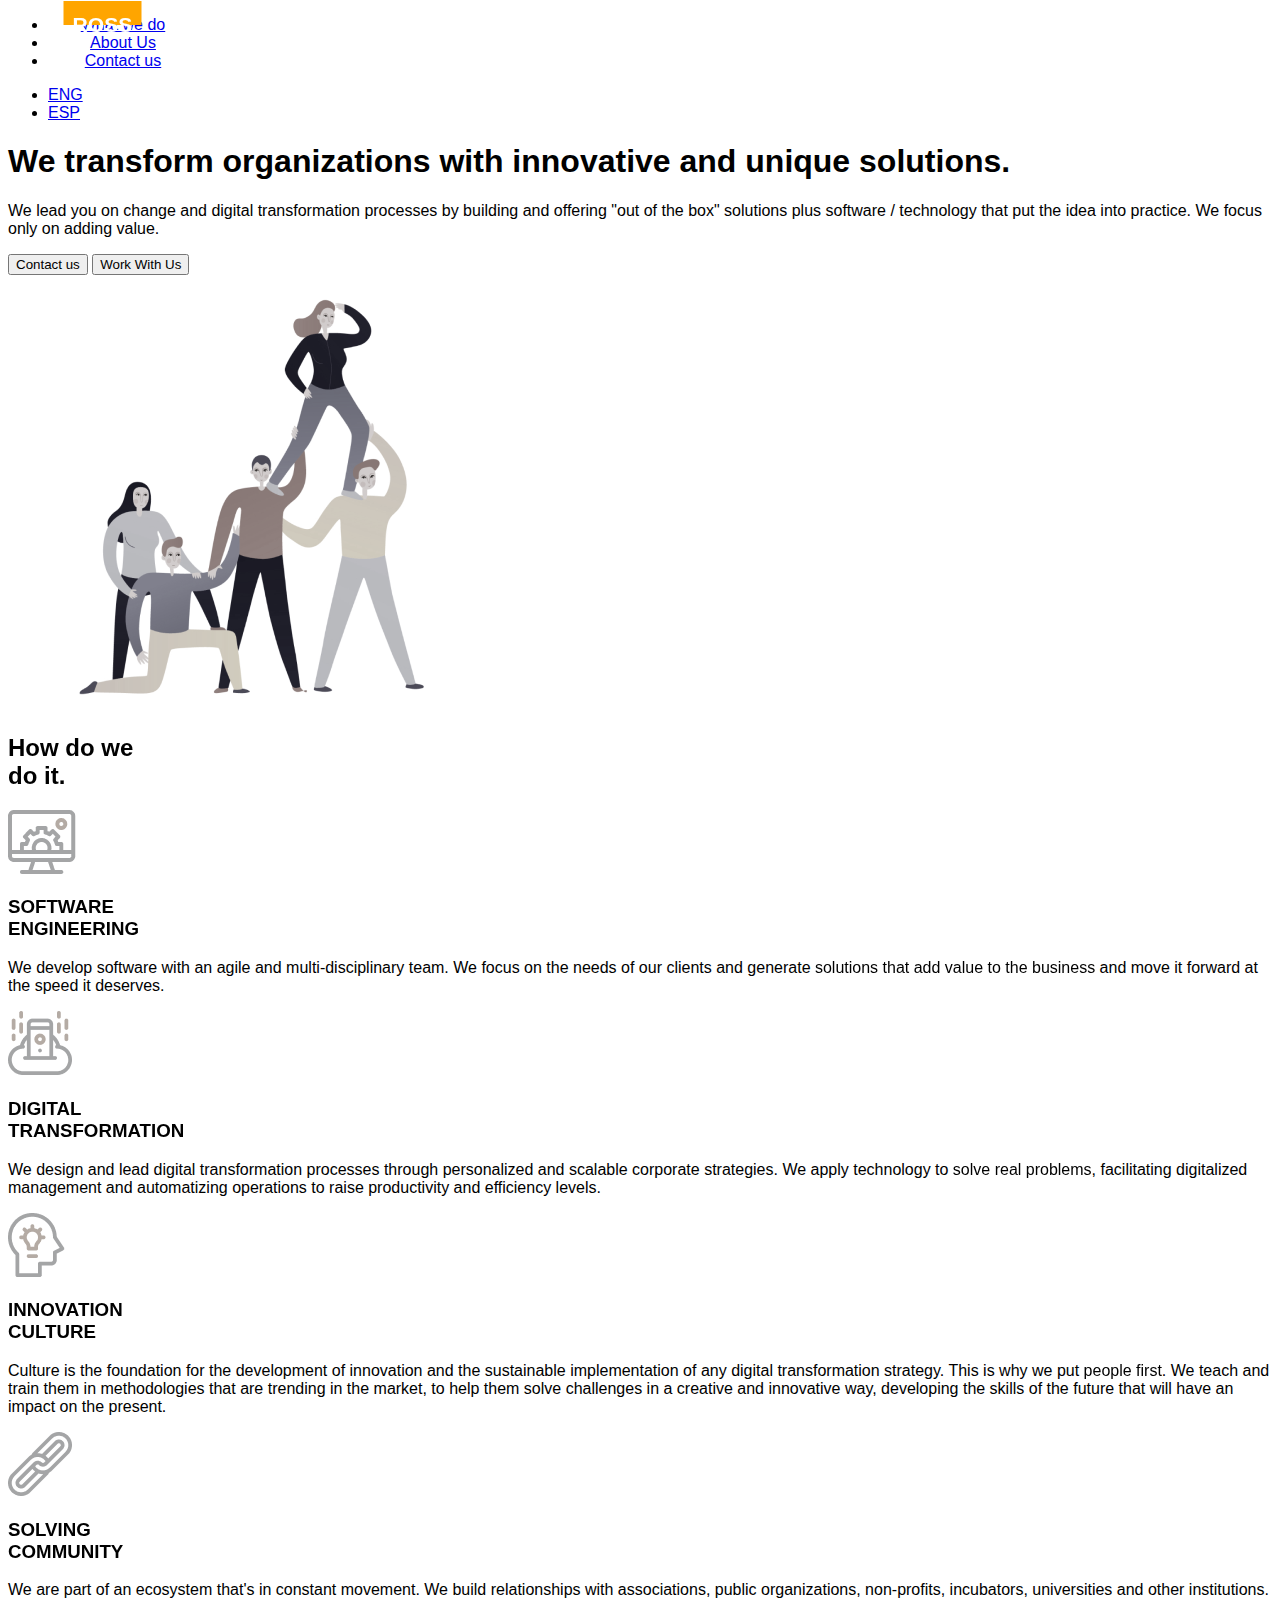
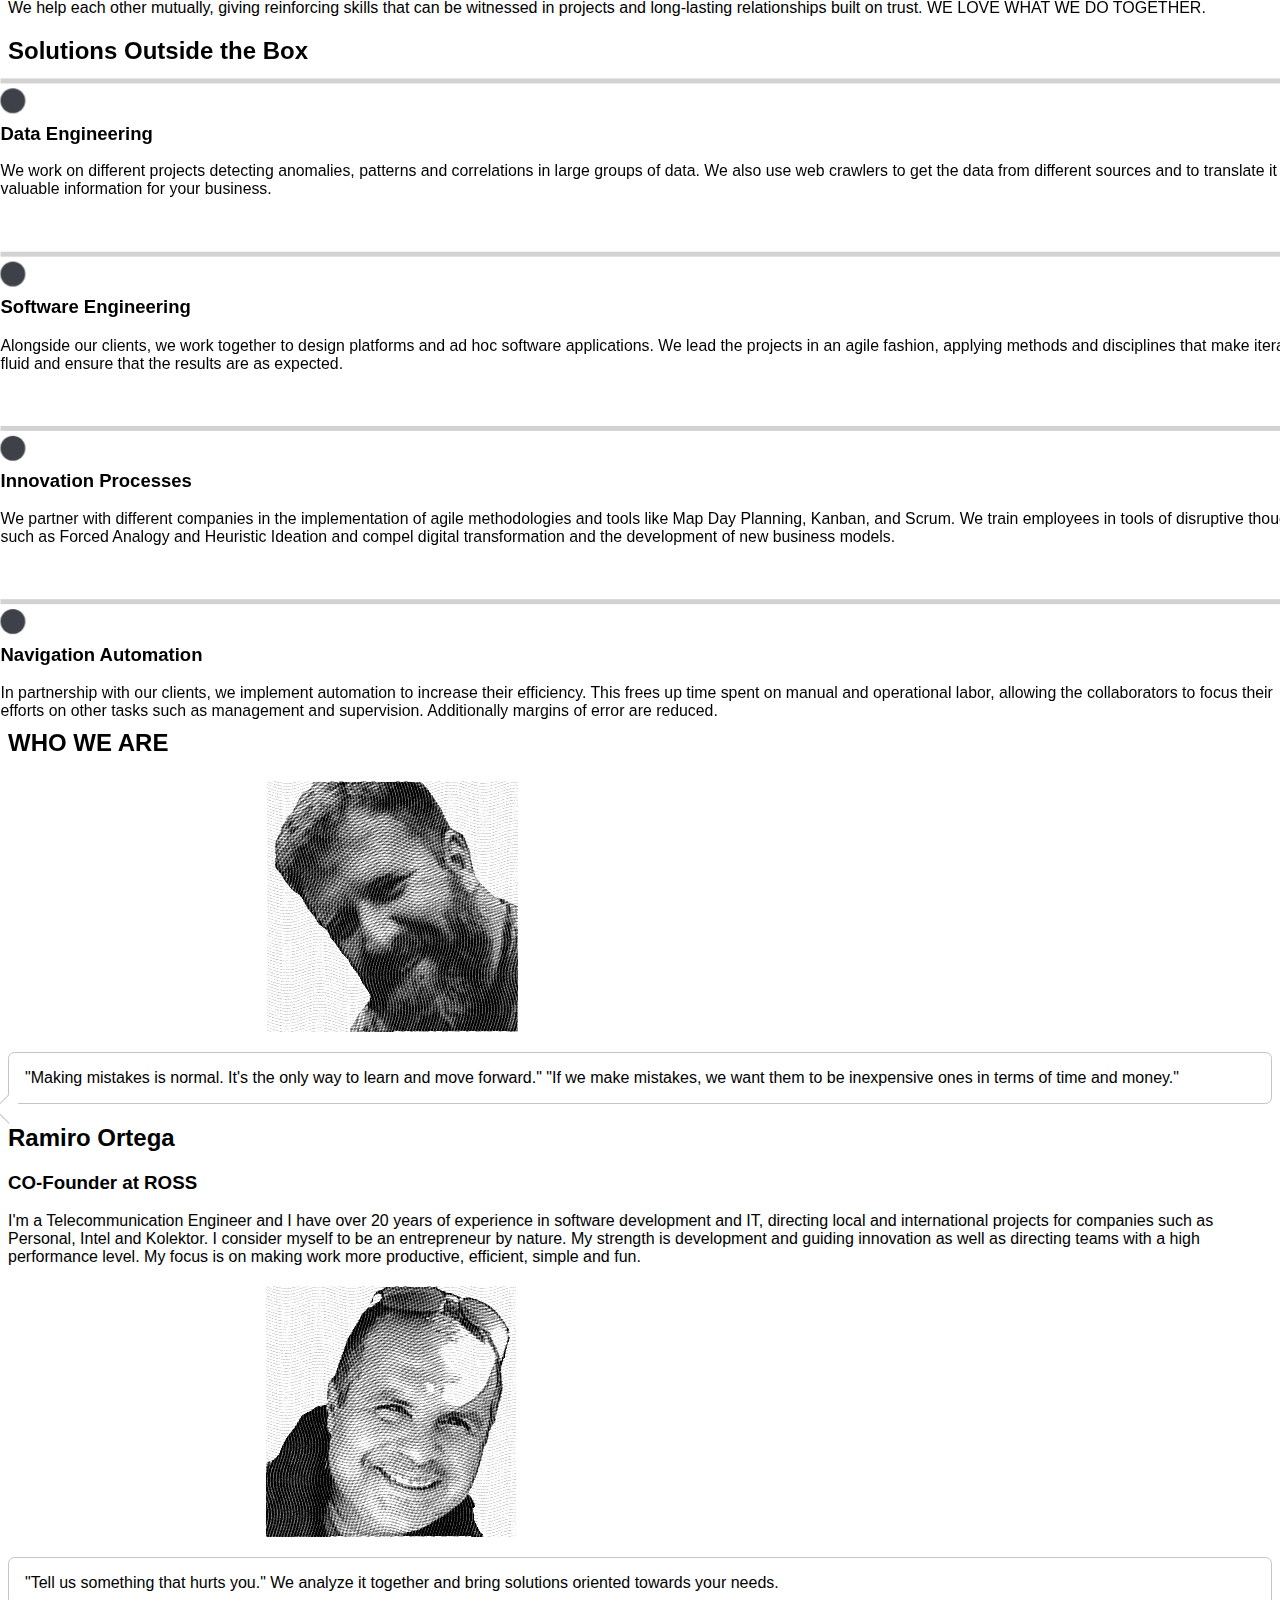
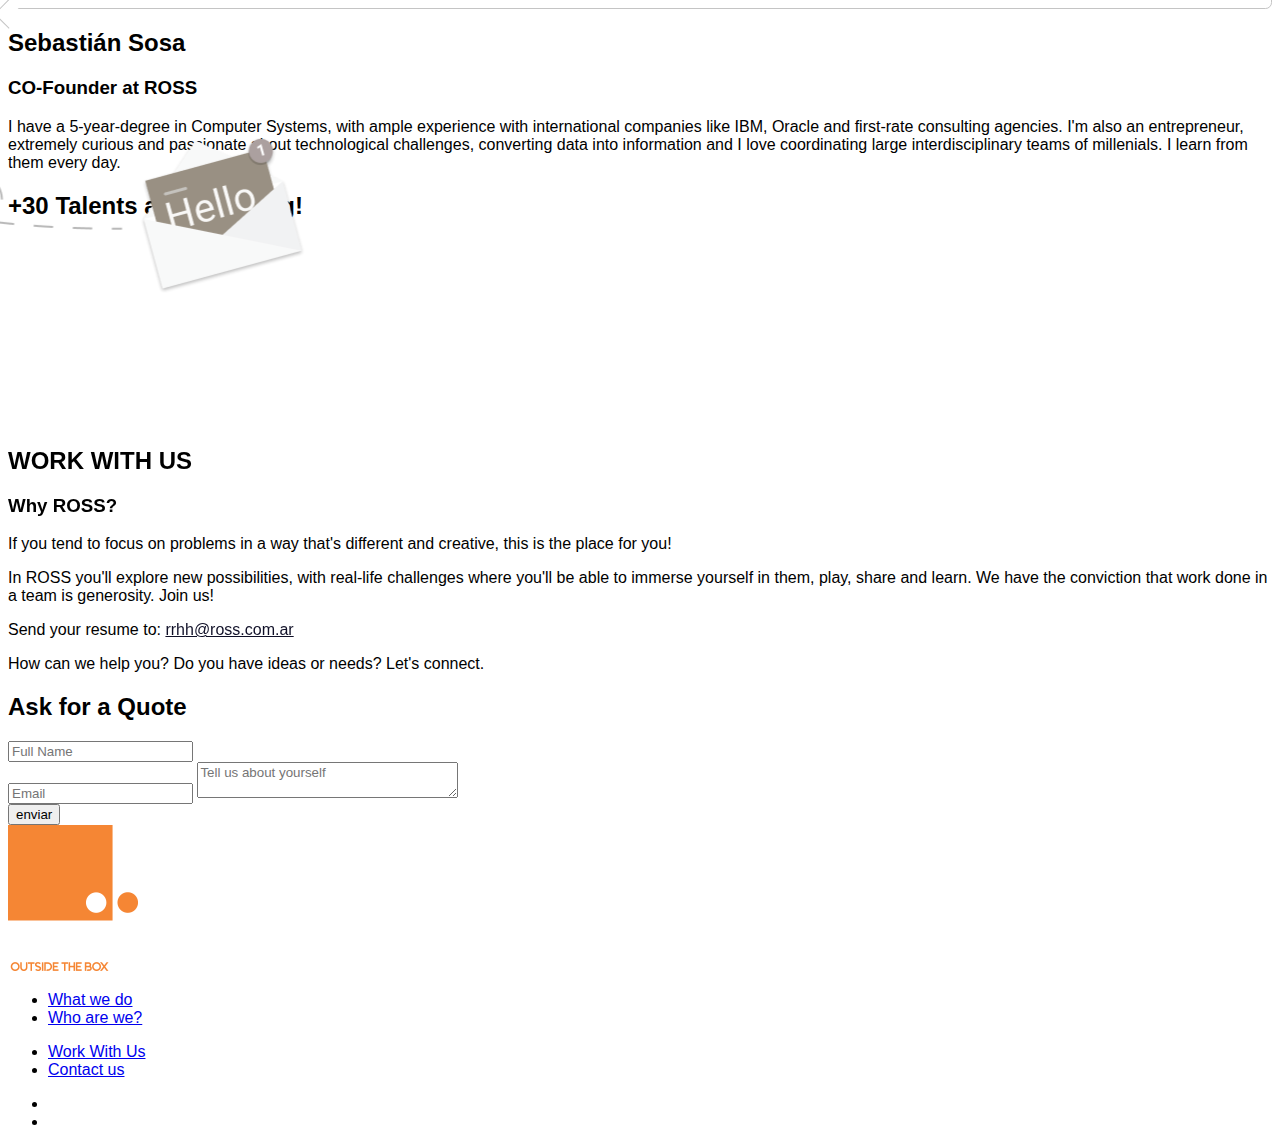
==== index.html @ 545b200e "logo proportioned" ====
<!DOCTYPE html>
<html lang="en">

<head>
  <meta charset="UTF-8" />
  <meta name="viewport" content="width=device-width, initial-scale=1.0" />
  <meta http-equiv="X-UA-Compatible" content="ie=edge" />
  <title>ROSS / Outside the Box</title>
  <link rel="icon" type="image/png" sizes="32x32" href="favicon-32x32.png">
  <link href="https://unpkg.com/tailwindcss@^1.0/dist/tailwind.min.css" rel="stylesheet">
  <link rel="stylesheet" href="style.css">
</head>


<body class="text-gray-900">
  <div class="dark bg-white px-16">
    <header id="header" class="pb-32 h-auto flex justify-end items-center pr-4 py-2">
      <ul id="navbar" class="w-full flex w-2/5 justify-end items-center">
        <!-- <li><img src="./Images/logo.png" class=" h-10" alt="" /></li> -->
        <li class="logo">
          <div class="container">
            <div class="box"></div>
            <h1 class="logo__ross logo__ross_blanco">ROSS</h1>
          </div>

          <div class="punto"></div>
        </li>
        <li><a href="#que_hacemos" onclick="hidenav()">What we do</a></li>
        <li><a href="#quienes_somos" onclick="hidenav()">About Us</a></li>
        <li><a href="#contacto" onclick="hidenav()">Contact us</a></li>
        <!-- <li><a href="ROSS_Institutional_Brochure.pdf" onclick="hidenav()">Institutional</a></li> -->
      </ul>

      <div id="languajes">
        <ul class="flex">
          <li><a href="index.html" class=" mr-4" id="eng">ENG</a></li>
          <li><a href="index-es.html" class=" " id="esp">ESP</a></li>
        </ul>
      </div>
    </header>

    <div class=" ">
      <section id="home" class="h-screen flex items-center pr-16 -mt-16">
        <article class=" w-2/3 self-center flex flex-col justify-between">
          <h1 class=" text-5xl leading-none font-light text-gray-900">We transform organizations with <span
              class=" font-bold text-orange-500">innovative and unique</span> solutions.</h1>
          <p class=" mt-8 text-lg">
            We lead you on change and digital
            transformation processes by building and offering "out of the box" solutions plus software / technology that
            put the idea into practice. We focus only on adding value.
          </p>
          <div class=" flex flex-row mt-8">
            <a href="#contacto"><button
                class="py-2 px-6 border border-solid rounded rounded-xl border-orange-600">Contact
                us</button></a>
            <a href="#trabaja_con_nosotros"><button
                class=" ml-4 py-2 px-6 border border-solid text-white rounded rounded-xl border-orange-600 bg-orange-500 hover:bg-orange-600">Work
                With Us</button></a>
          </div>
        </article>
        <img src="Images/hero.png" alt="teamwork image" class="desat hidden md:flex w-1/3 ">
        <!-- 
        <article>
          <h2>
           WE ARE INNOVATION DRIVEN
          </h2>
          <p>
            We partner with companies and promote the development of the skills and innovative culture that will enable
            their employees to reach their maximum potential. Using methodologies and practices, we carry out innovative
            micro-projects. Yet we're always focused on the business. In turn, we schedule innovations, backed by our
            tried experiences in every type of organization yielding quick results and a large return. We leave the our
            'know-how' at the disposition of our clients.
          </p>
        </article> -->
      </section>

      <section id="que_hacemos" class="flex mt-16">
        <h2 class=" text-5xl text-orange-500 py-24 w-1/4 leading-none font-bold tracking-tighter desat how__title">
          How do we <br> do it.
        </h2>
        <div class=" w-3/4 flex flex-wrap">

          <article class=" w-full pl-8 md:w-1/2 mt-4 how__article min-h-64">
            <img src="./Images/Group.png" alt="Software Engineering" class=" desat" />
            <div>
              <h3 class=" text-xl font-bold text-orange-400 leading-none mt-4 desat desat">SOFTWARE
                <br />ENGINEERING</h3>
              <p class=" mt-4">
                We develop software with an agile and multi-disciplinary team. We focus on the needs of our clients and
                generate <span class=" text-orange-500 font-bold desat">solutions that add value to the
                  business</span> and
                move it forward at the speed it deserves.
              </p>
            </div>
          </article>

          <article class=" w-full pl-8 md:w-1/2 mt-4 how__article min-h-64">
            <img src="./Images/006-server.png" alt="Digital Transformation" class=" desat" />
            <div>
              <h3 class=" text-xl font-bold text-orange-400 leading-none mt-4 desat desat">DIGITAL
                <br />TRANSFORMATION
              </h3>

              <p class=" mt-4">
                We design and lead digital transformation processes through personalized and scalable corporate
                strategies. We apply technology to <span class=" text-orange-500 font-bold desat">solve real
                  problems</span>, facilitating digitalized management and
                automatizing operations to raise productivity and efficiency levels.
              </p>
            </div>
          </article>

          <article class=" w-full pl-8 md:w-1/2 mt-4 how__article min-h-64">
            <img src="./Images/Group 2.png" alt="Culture" class=" desat" />
            <div>
              <h3 class=" text-xl font-bold text-orange-400 leading-none mt-4 desat desat">INNOVATION<br />CULTURE
              </h3>

              <p class=" mt-4">
                Culture is the foundation for the development of innovation and the sustainable implementation of any
                digital transformation strategy. This is why we put <span
                  class=" text-orange-500 font-bold desat">people
                  first</span>. We teach and train them in
                methodologies that are trending in the market, to help them solve challenges in a creative and
                innovative
                way, developing the skills of the future that will have an impact on the present.
              </p>
            </div>
          </article>

          <article class=" w-full pl-8 md:w-1/2 mt-4 how__article min-h-64">
            <img src="./Images/024-link.png" alt="We Build Community" class=" desat" />
            <div>
              <h3 class=" text-xl font-bold text-orange-400 leading-none mt-4 desat desat">SOLVING <br />COMMUNITY
              </h3>

              <p class=" mt-4">
                We are part of an ecosystem that's in constant movement. We build relationships with associations,
                public
                organizations, non-profits, incubators, universities and other institutions. We help each other
                mutually,
                giving reinforcing skills that can be witnessed in projects and long-lasting relationships built on
                trust.
                <span class=" text-orange-500 font-bold desat">WE LOVE WHAT WE DO TOGETHER.</span>
              </p>
            </div>
          </article>
        </div>
      </section>

      <section id="casos_de_exito">
        <h2
          class="mt-32 mb-16 text-5xl text-orange-500 py-24 leading-none font-bold tracking-tighter desat text-center">
          Solutions Outside the Box
        </h2>

        <div class="timeline flex" style="overflow: scroll;" id="timeline">

          <article class="timestamp">
            <h3 class="text-xl font-bold text-orange-500 min-h-16 leading-none desat">
              Data Engineering
            </h3>
            <p class="mt-4">
              We work on different projects detecting anomalies, patterns and correlations in large groups of data. We
              also use web crawlers to get the data from different sources and to translate it into valuable information
              for your business.
            </p>
          </article>

          <article class="timestamp">
            <h3 class="text-xl font-bold text-orange-500 min-h-16 leading-none desat">
              Software Engineering
            </h3>
            <p class="mt-4">
              Alongside our clients, we work together to design platforms and ad hoc software applications. We lead the
              projects in an agile fashion, applying methods and disciplines that make iterations fluid and ensure that
              the results are as expected.
            </p>
          </article>

          <article class="timestamp">
            <h3 class="text-xl font-bold text-orange-500 min-h-16 leading-none desat">
              Innovation Processes
            </h3>
            <p class="mt-4">
              We partner with different companies in the implementation of agile methodologies and tools like Map Day
              Planning, Kanban, and Scrum. We train employees in tools of disruptive thought such as Forced Analogy and
              Heuristic Ideation and compel digital transformation and the development of new business models.
            </p>
          </article>

          <article class="timestamp">
            <h3 class="text-xl font-bold text-orange-500 min-h-16 leading-none desat">
              Navigation Automation
            </h3>

            <p class="mt-4">
              In partnership with our clients, we implement automation to increase their efficiency. This frees up time
              spent on manual and operational labor, allowing the collaborators to focus their efforts on other tasks
              such
              as management and supervision. Additionally margins of error are reduced.
            </p>
          </article>
        </div>
      </section>

      <section id="quienes_somos">
        <h2
          class="text-center mt-32 text-5xl text-orange-500 py-24 w-1/4 leading-none font-bold tracking-tighter desat">
          WHO WE ARE
        </h2>

        <div class="flex justify-evenly">
          <article id="ramiro" class="transition transition-all duration-200 pl-8 w-2/5">
            <div class="retrato flex items-center h-32 mb-8 ">
              <img src="Images/rami_ortega_crop 2.jpg" alt=""
                class="retrato-color h-32 w-32 rounded rounded-full absolute">
              <img src="Images/rami_ortega_eng.jpg" alt="" class="h-32 w-32 rounded rounded-full">
              <p class=" w-1/2 ml-8 speech-bubble">
                "Making mistakes is normal. It's the only way to learn and move forward." <span
                  class="font-bold text-orange-500">"If we
                  make mistakes, we want them to be inexpensive ones in terms of time and money."
              </p>
            </div>

            <h2 class="text-3xl font-bold text-blue-900">
              Ramiro Ortega
            </h2>
            <h3 class="text-xl">
              CO-Founder at ROSS
            </h3>
            <p class="text-lg mt-4">
              I'm a Telecommunication Engineer and I have over 20 years of experience in software development and IT,
              directing local and international projects for companies such as Personal, Intel and Kolektor. I consider
              myself to be an entrepreneur by nature. My strength is development and guiding innovation as well as
              directing teams with a high performance level. My focus is on making work more productive, efficient,
              simple
              and fun.
            </p>
          </article>

          <article id="sebastian" class="transition transition-all duration-200 pl-8 w-2/5 ml-8">
            <div class=" retrato flex items-center h-32 mb-8 ">
              <img src="Images/seba_sosa_crop 2.jpg" alt=""
                class="retrato-color h-32 w-32 rounded rounded-full absolute ">
              <img src="Images/seba_sosa_eng.jpg" alt="" class="h-32 w-32 rounded rounded-full">
              <p class=" w-1/2 ml-8 speech-bubble">
                "Tell us something that hurts you." <span class="font-bold text-orange-500"> We analyze it together and
                  bring
                  solutions
                  oriented towards your needs. </span>
              </p>
            </div>
            <h2 class="text-3xl font-bold text-blue-900">
              Sebastián Sosa
            </h2>
            <h3 class="text-xl">
              CO-Founder at ROSS
            </h3>
            <p class="text-lg mt-4">
              I have a 5-year-degree in Computer Systems, with ample experience with international companies like IBM,
              Oracle and first-rate consulting agencies. I'm also an entrepreneur, extremely curious and passionate
              about
              technological challenges, converting data into information and I love coordinating large interdisciplinary
              teams of millenials. I learn from them every day.
            </p>
          </article>
        </div>
        <h2 class="mt-16 text-center text-4xl font-bold text-blue-900">
          +30 Talents and counting!
        </h2>
      </section>


      	<section id="trabaja_con_nosotros" class="flex flex-col justify-center align-center text-center ">
      	  <img src="./Images/curriculum-en.png" alt="" class="curriculum w-auto self-start w-32 relative desat" style="left:25%; top:250px; transform: translate(-50%, -70%);" />
      	  <h2 class="text-right text-5xl text-orange-500 w-1/3 leading-none font-bold tracking-tighter desat" style="z-index: 1;">
      	    WORK WITH US
      	  </h2>
      
      	  <article class="flex text-left text-xl w-3/4 self-center mt-16">
      	    <h3 class="text-4xl leading-none text-right w-1/3 text-orange-400 leading-none font-bold tracking-tighter desat" >
      	      Why ROSS?
      	    </h3>
      
      	    <div class="ml-8">
      	      <p class=" ">
      	        If you tend to focus on problems in a way that's different and creative, this is the place for you!
      	      </p>
        
      	      <p class=" ">
      	        In ROSS you'll explore new possibilities, with real-life challenges where you'll be able to immerse
      	        yourself in them, play, share and learn. We have the conviction that work done in a team is generosity.
      	        Join us!
      	      </p>
      	      <p>
      	        Send your resume to: <a href="mailto:rrhh@ross.com.ar"><span class="email text-orange-500 leading-none font-bold tracking-tighter desat">rrhh@ross.com.ar</span></a>
      	      </p>
      	    </div>
      	  </article>
      	</section>
      
      	<section id="contacto" class="w-1/2">
          <p>
            How can we help you? Do you have ideas or needs? Let's connect.
          </p>
      	  <h2>
      	    Ask for a Quote
      	  </h2>
      	  <form action="" method="post" id="contact_form">
      	    <input class=" input" name="name" type="text" id="nombre" placeholder="Full Name" /><br />
      	    <input type="email" name="email" id="email" placeholder="Email">
      	    <textarea class=" input" cols="30" rows="2" id="mensaje" placeholder="Tell us about yourself"></textarea>
      	  </form>
      	  <button class=" " onclick="submitForm(event)">enviar</button>
      	</section>
      

      <!-- <section id="donde_estamos">
        <h2>
          WHERE WE ARE
        </h2>
        <div class=" ">
          <article class=" ">
            <h2>
              Córdoba, Argentina
            </h2>
            <div>
              <iframe
                src="https://www.google.com/maps/embed?pb=!1m18!1m12!1m3!1d3406.4888412154605!2d-64.24094198555174!3d-31.37308190129648!2m3!1f0!2f0!3f0!3m2!1i1024!2i768!4f13.1!3m3!1m2!1s0x9432992db1023cdf%3A0xf11407cb052dd9f4!2sJos%C3%A9%20Roque%20Funes%201683%2C%20X5009%20C%C3%B3rdoba!5e0!3m2!1ses!2sar!4v1573064914921!5m2!1ses!2sar"
                width="100%" height="240" frameborder="0" style="border:0;" allowfullscreen=""></iframe>
            </div>
            <p>
              <span class=" bold">Address</span>: <br /> José Roque Funes 1683 - X5009 - City of Córdoba, <span
                class=" bold">Argentina</span>. <br />
              <span class=" bold">Telephone</span>: <br />
              <span class=" bold">E-mail</span>: <br />
            </p>
          </article>
  
          <article class=" ">
            <h2>
              Barcelona, España
            </h2>
            <div>
              <iframe
                src="https://www.google.com/maps/embed?pb=!1m18!1m12!1m3!1d2990.5336155487457!2d2.2050785145850367!3d41.44934040011662!2m3!1f0!2f0!3f0!3m2!1i1024!2i768!4f13.1!3m3!1m2!1s0x12a4bc926eed9781%3A0x853ede5b0b3c77eb!2sAvinguda%20de%20Santa%20Coloma%2C%2028%2C%2008922%20Santa%20Coloma%20de%20Gramenet%2C%20Barcelona%2C%20Espa%C3%B1a!5e0!3m2!1ses!2sar!4v1573065173000!5m2!1ses!2sar"
                width="100%" height="240" frameborder="0" style="border:0;" allowfullscreen=""></iframe>
            </div>
            <p>
              <span class=" ">Address:</span> Avinguda Santa Coloma 28 1-2ª - X08922 - Santa Coloma de Gramanet,
              Barcelona, España. <br />
              <span class=" ">Telephone</span>: +34 69560 2584 <br />
              <span class=" ">E-mail</span>: jose.ortega@ross.com.ar <br />
            </p>
          </article>
        </div>
      </section> -->
    </div>

    <footer>
      <article>
        <div class=" "><img src="./Images/logon.png" alt="" class=" " /></div>
        <ul>
          <li><a href="#que_hacemos">What we do</a></li>
          <li><a href="#quienes_somos">Who are we?</a></li>
        </ul>
        <ul>
          <li><a href="#trabaja_con_nosotros">Work With Us</a></li>
          <li><a href="#contacto">Contact us</a></li>
        </ul>
        <ul>
          <li><a href="https://www.instagram.com/ross_outsidethebox_/"><img src="Images/insta.png" alt=""></a></li>
          <li><a href="https://www.linkedin.com/company/ross-outside-the-box/"><img src="Images/linkedin-brands.svg"
                alt=""></a></li>
        </ul>
      </article>
    </footer>
  </div>
  <script src="index.js"></script>
</body>

</html>
---- style.css ----
* {
  font-family: Arial, Helvetica, sans-serif;
  box-sizing: border-box;
}

body {
  counter-reset: numbers;
}

::selection {
  background-color: #26418d;
  color: white;
}

#home:hover .desat, #navbar:hover #home .desat{
  transition: all 1000ms;
  filter: saturate(1);
}

.desat {
  filter: saturate(0.1);
  transition: filter 550ms;
}

.how__article:hover .desat,
#que_hacemos:hover .how__title,
.how__title:hover .desat,
#casos_de_exito:hover h2,
.timestamp:hover h3,
#trabaja_con_nosotros:hover h2,
#trabaja_con_nosotros:hover h3,
#trabaja_con_nosotros:hover .email,
.curriculum:hover
{
  filter: saturate(1);
}

/* .button__main {
  background-color: #26418d;
  transition: all 150ms;
}

.button__main:hover {
  background-color: #01113e;
} */

#navbar li {
  width: 150px;
  text-align: center;
  transition: all 150ms;
}

#navbar li:hover {
  color: #F9614A;
  font-weight: bold;
  letter-spacing: -0.4px;
}

.invert {
  filter: invert(1);
}

.timeline{
  margin: -64px;
  transform: scale(.99);
  transition: all 200ms;
  cursor: pointer;
}

.active{
  background:rgb(255, 250, 241);
  cursor: grabbing;
  cursor: -webkit-grabbing;
  transform: scale(1)
}

.timeline::-webkit-scrollbar{
  display:none
}

.timestamp {
  margin: 50px;
  /* min-height: 100%; */
  margin-right: 10px;
  min-width: 30vw;
  /* display: flex;
    flex-direction: column;
    flex: 1 */
}

.timestamp::before {
  content: "";
  width: 120%;
  height: 5px;
  background-color: rgb(211, 209, 209);
  position: relative;
  display: block;
  top: 4px;
}

.timestamp h3::before {
  /* counter-increment: numbers; */
  /* content: counter(numbers); */
  content:"";
  color: white;
  text-align: center;
  font-size: 0.8em;
  border-radius: 50%;
  width: 25px;
  height: 25px;
  background-color: #26418d;
  position: relative;
  display: flex;
  align-items: center;
  justify-content: center;
  top: -10px;
  /* transition: all 550ms; */
}

.speech-bubble {
	position: relative;
	/* background: #e7e7e7; */
  border-radius: .4em;
  padding: 1em;
  border: 1px solid rgb(196, 196, 196);
}

.speech-bubble:after {
  content: '';
  position: absolute;
  left: 0;
  top: 50%;
  width: 20px;
  height: 20px;
  border: 1px solid rgb(196, 196, 196);
  border-bottom: 0;
  border-right: 0;
  margin-top: -22px;
  margin-left: -22px;
  background: white;
  transform: rotate(-45deg) translate(-22px, 38px);
}

.retrato-color{
  opacity: 0;
  transition: all 200ms;
  border: 2px solid orange;
}

#ramiro:hover .retrato-color, #sebastian:hover .retrato-color{
  opacity: 1;
}

#quienes_somos:hover h2{
  filter: saturate(1);
}


.logo{
  transform: scale(0.3);
  position: absolute;
  top: -90px;
  left: 20px;
}

.container {
  height: 220px;
  width: 200px;
  display: flex;
  align-items: center;
  flex-direction: column;
}

.box{
	height: 80px;
  width: 260px;
	transition: all 200ms ease-in-out;
	background-color: orange;
	box-sizing: border-box;
}


#header:hover .box{
  height: 200px;
  width: 200px;
}


.punto {
	content: "";
	width: 40px;
	height: 40px;
	border-radius: 50%;
	position: relative;
	background-color: white;
	left: 130px;
	bottom: 80px;
	visibility: hidden;
	transition-delay: 50ms
}

#header:hover .punto{
  visibility: visible;
  transition: all 0ms
}

.punto::after {
  content: "";
	width: 40px;
	height: 40px;
	border-radius: 50%;
	position: absolute;
	background-color: orange;
  transition-delay: 0ms;
  visibility: hidden;
	transition: all 200ms cubic-bezier(.41,.01,.52,1.39);
}

#header:hover .punto::after {
  transform: translateX(70px);
  transition-delay: 150ms;
  visibility: visible;
}

#header:hover .box{
	height: 200px;
}

.logo__ross_blanco {
  text-align: center;
  font-family: Arial;
  font-weight: bold;
	font-size: 4.4em;
	color: white;
	transition: all 300ms cubic-bezier(.41,.01,.52,1.39);
	position: absolute;
  top: -10px;
}

#header:hover .logo__ross_blanco {
	/* transform: translatey(0px); */
  top: 180px;
  color: black;
}
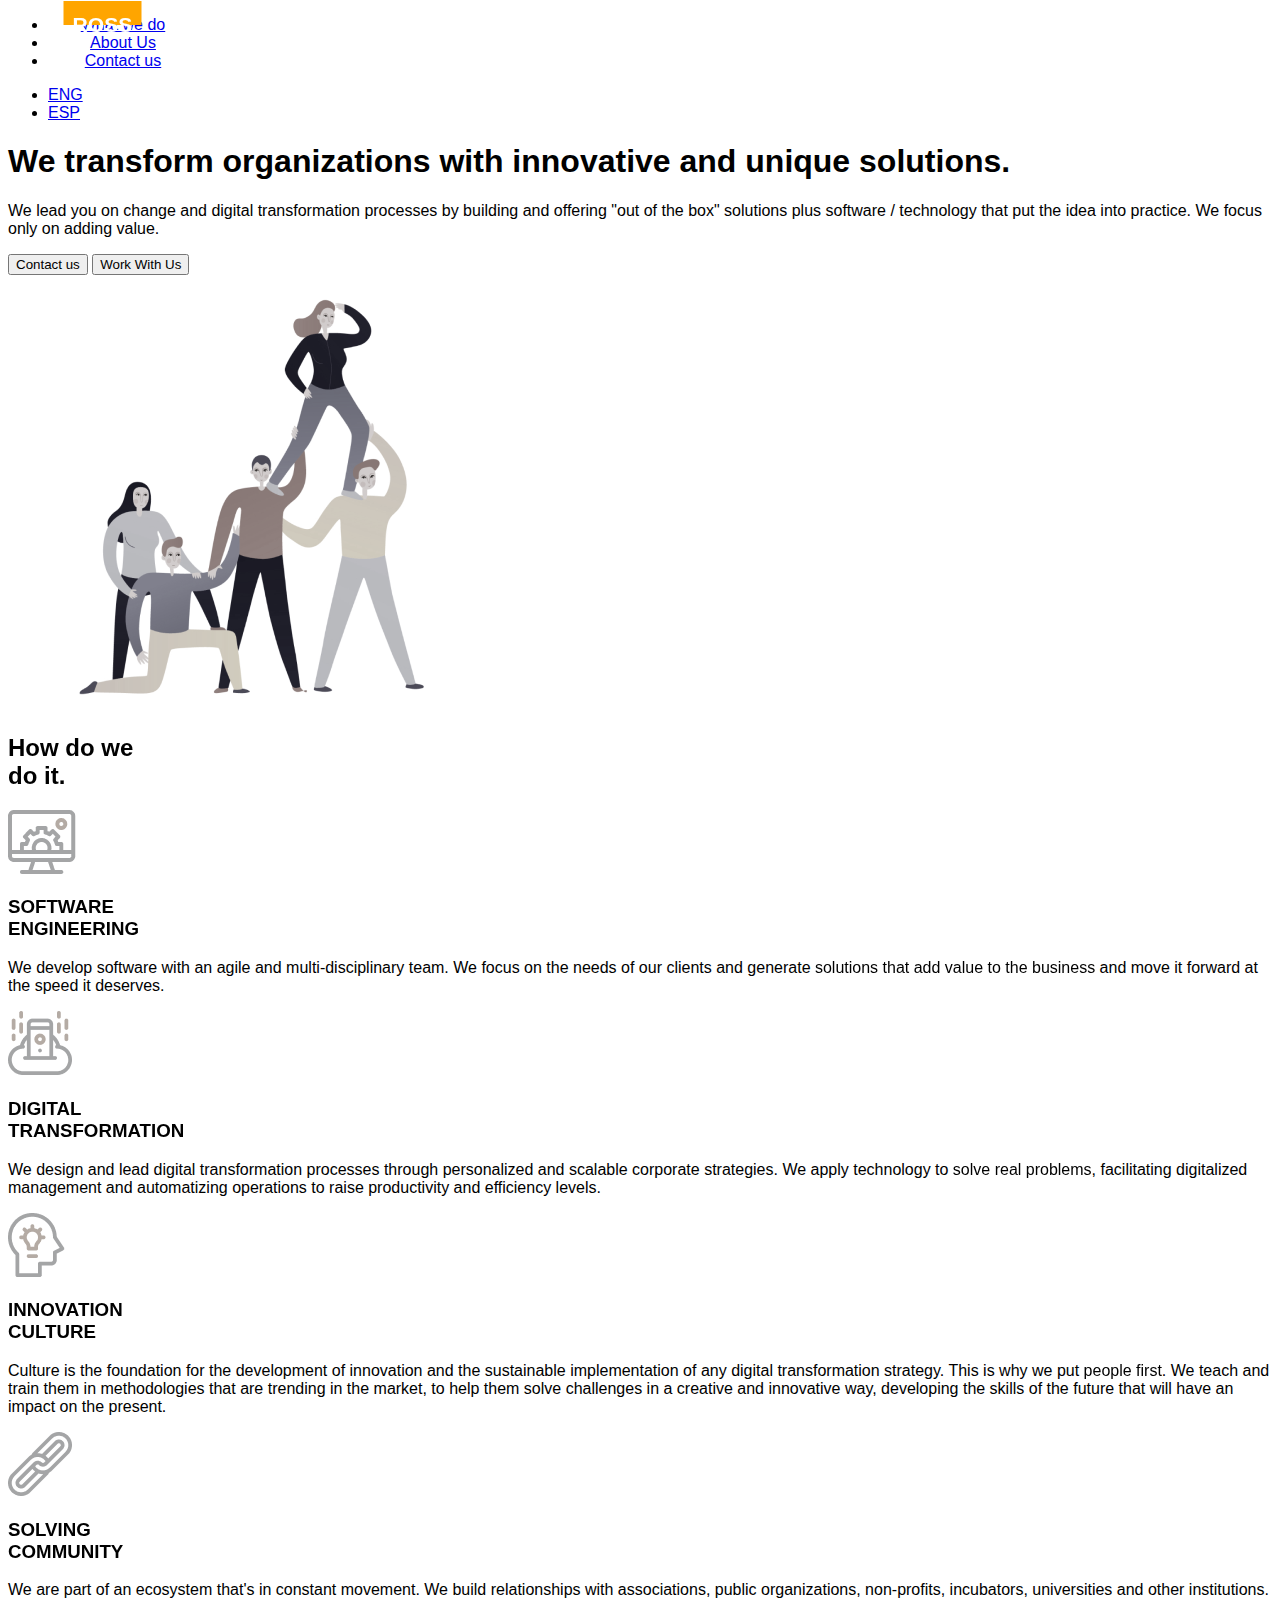
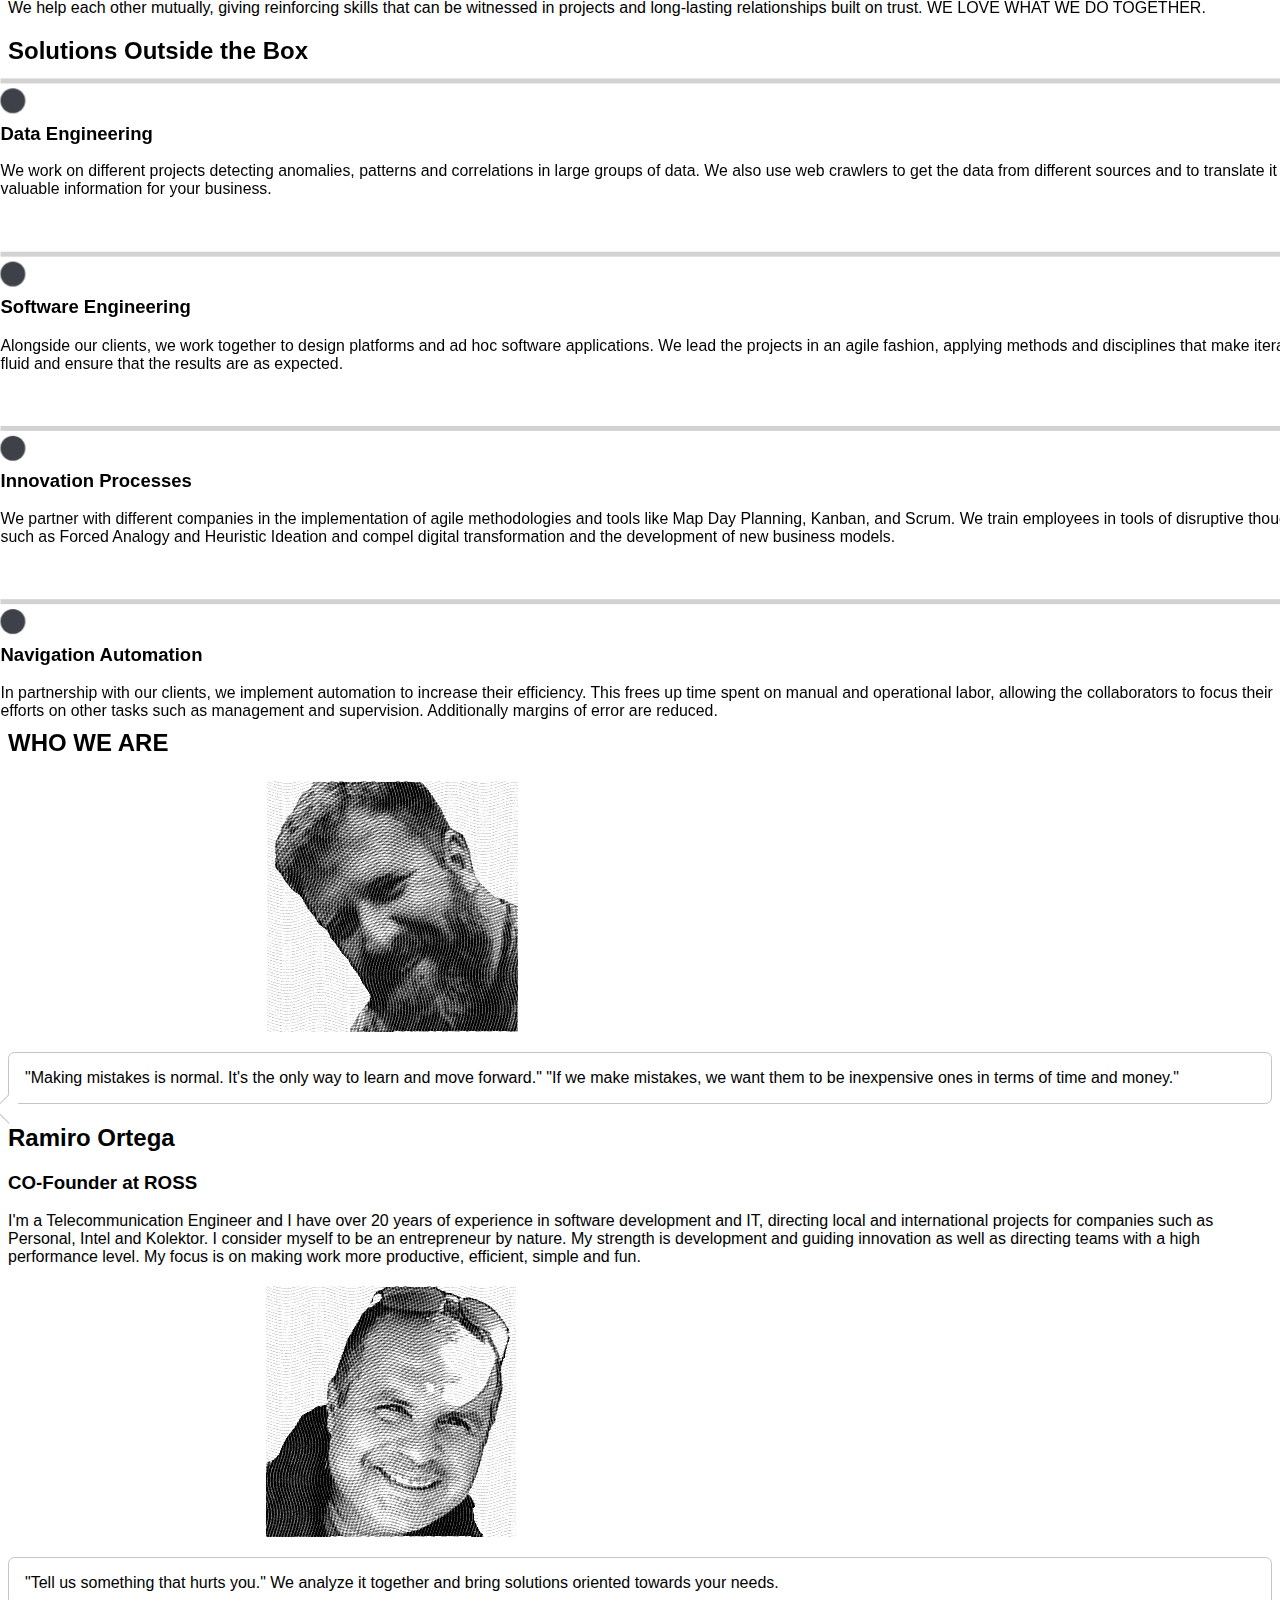
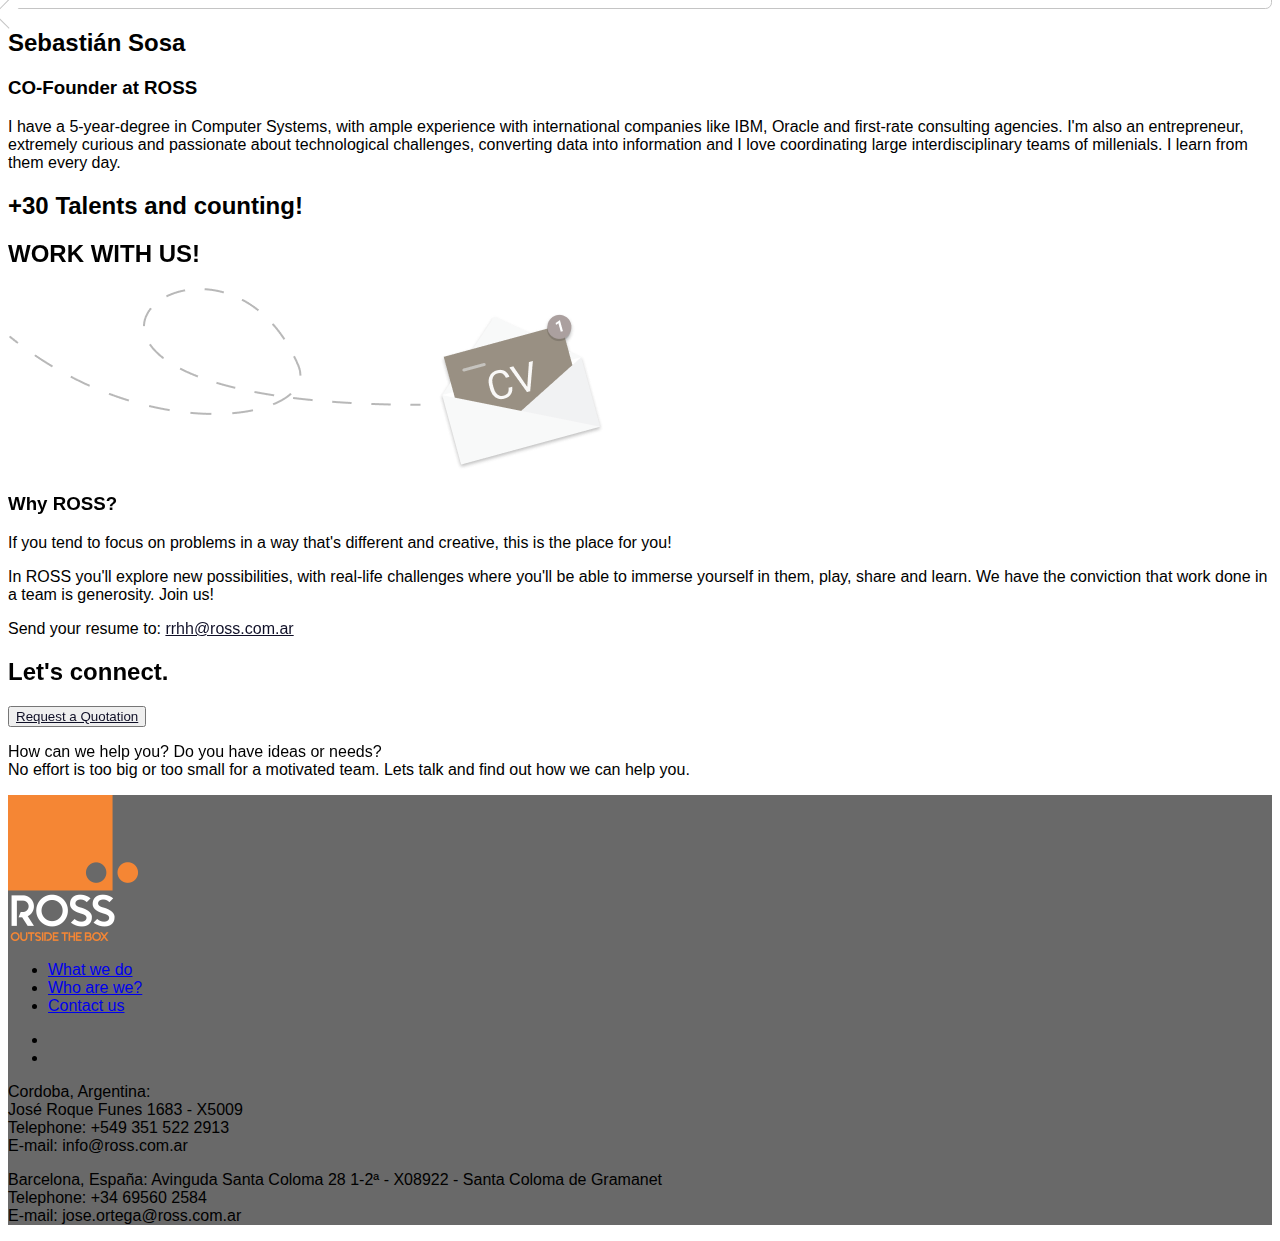
==== commit 0c748daf: "desktop ready" ====
--- a/index.html
+++ b/index.html
@@ -272,49 +272,58 @@
       </section>
 
 
-      	<section id="trabaja_con_nosotros" class="flex flex-col justify-center align-center text-center ">
-      	  <img src="./Images/curriculum-en.png" alt="" class="curriculum w-auto self-start w-32 relative desat" style="left:25%; top:250px; transform: translate(-50%, -70%);" />
-      	  <h2 class="text-right text-5xl text-orange-500 w-1/3 leading-none font-bold tracking-tighter desat" style="z-index: 1;">
-      	    WORK WITH US
-      	  </h2>
-      
-      	  <article class="flex text-left text-xl w-3/4 self-center mt-16">
-      	    <h3 class="text-4xl leading-none text-right w-1/3 text-orange-400 leading-none font-bold tracking-tighter desat" >
-      	      Why ROSS?
-      	    </h3>
-      
-      	    <div class="ml-8">
-      	      <p class=" ">
-      	        If you tend to focus on problems in a way that's different and creative, this is the place for you!
-      	      </p>
-        
-      	      <p class=" ">
-      	        In ROSS you'll explore new possibilities, with real-life challenges where you'll be able to immerse
-      	        yourself in them, play, share and learn. We have the conviction that work done in a team is generosity.
-      	        Join us!
-      	      </p>
-      	      <p>
-      	        Send your resume to: <a href="mailto:rrhh@ross.com.ar"><span class="email text-orange-500 leading-none font-bold tracking-tighter desat">rrhh@ross.com.ar</span></a>
-      	      </p>
-      	    </div>
-      	  </article>
-      	</section>
-      
-      	<section id="contacto" class="w-1/2">
-          <p>
-            How can we help you? Do you have ideas or needs? Let's connect.
+      <section id="trabaja_con_nosotros" class="flex flex-col justify-center align-center text-center mt-32">
+        <div class="flex">
+          <h2 class="text-right text-5xl text-orange-500 w-1/3 leading-none font-bold tracking-tighter desat"
+            style="z-index: 1;">
+            WORK WITH US!
+          </h2>
+          <img src="./Images/curriculum-en.png" alt="" class="curriculum self-start relative w-1/4 desat absolute"
+            style="top:-20px" />
+
+        </div>
+        <article class="flex text-left text-xl w-3/4 self-center mt-16">
+          <h3
+            class="text-4xl leading-none text-right w-1/3 text-orange-400 leading-none font-bold tracking-tighter desat">
+            Why ROSS?
+          </h3>
+
+          <div class="ml-8">
+            <p class=" ">
+              If you tend to focus on problems in a way that's different and creative, this is the place for you!
+            </p>
+
+            <p class=" ">
+              In ROSS you'll explore new possibilities, with real-life challenges where you'll be able to immerse
+              yourself in them, play, share and learn. We have the conviction that work done in a team is generosity.
+              Join us!
+            </p>
+            <p>
+              Send your resume to: <a href="mailto:rrhh@ross.com.ar"><span
+                  class="email text-orange-500 leading-none font-bold tracking-tighter desat">rrhh@ross.com.ar</span></a>
+            </p>
+          </div>
+        </article>
+      </section>
+
+      <section id="contacto" class="mt-32 flex">
+        <div>
+          <h2 class="text-left text-5xl text-orange-500 leading-none font-bold tracking-tighter desat">Let's connect.
+          </h2>
+          <button class="mt-16 text-xl desat">
+            <a href="mailto:info@ross.com.ar"><span
+              class="email text-orange-500 leading-none font-bold tracking-tighter border border-orange-500 rounded hover:bg-orange-400 hover:text-white px-8 py-4 transition-colors duration-400">Request a Quotation</span></a>
+            
+        </div></button>
+          <p class="w-1/2 ml-8 mt-24">
+            <span class="text-orange-500 leading-none font-bold text-2xl tracking-tighter desat ">
+              How can we help you? Do you have ideas or needs?
+            </span><br>
+            No effort is too big or too small for a motivated team. Lets talk and find out how we can help you.
           </p>
-      	  <h2>
-      	    Ask for a Quote
-      	  </h2>
-      	  <form action="" method="post" id="contact_form">
-      	    <input class=" input" name="name" type="text" id="nombre" placeholder="Full Name" /><br />
-      	    <input type="email" name="email" id="email" placeholder="Email">
-      	    <textarea class=" input" cols="30" rows="2" id="mensaje" placeholder="Tell us about yourself"></textarea>
-      	  </form>
-      	  <button class=" " onclick="submitForm(event)">enviar</button>
-      	</section>
-      
+          
+      </section>
+
 
       <!-- <section id="donde_estamos">
         <h2>
@@ -358,16 +367,14 @@
       </section> -->
     </div>
 
-    <footer>
-      <article>
-        <div class=" "><img src="./Images/logon.png" alt="" class=" " /></div>
+    <footer class="mt-32 -mx-16 px-16 py-8 text-white flex" >
+      <article class="flex justify-between items-center w-1/3">
+        <a href="#home
+        "><img src="./Images/logon.png" alt="" class=" h-16 " /></a>
         <ul>
-          <li><a href="#que_hacemos">What we do</a></li>
-          <li><a href="#quienes_somos">Who are we?</a></li>
-        </ul>
-        <ul>
-          <li><a href="#trabaja_con_nosotros">Work With Us</a></li>
-          <li><a href="#contacto">Contact us</a></li>
+          <li class="hover:text-orange-400"><a href="#que_hacemos">What we do</a></li>
+          <li class="hover:text-orange-400"><a href="#quienes_somos">Who are we?</a></li>
+          <li class="hover:text-orange-400"><a href="#contacto">Contact us</a></li>
         </ul>
         <ul>
           <li><a href="https://www.instagram.com/ross_outsidethebox_/"><img src="Images/insta.png" alt=""></a></li>
@@ -375,6 +382,33 @@
                 alt=""></a></li>
         </ul>
       </article>
+      
+      <article class="w-1/3 ">
+      
+         <!--<div>
+          <iframe
+            src="https://www.google.com/maps/embed?pb=!1m18!1m12!1m3!1d3406.4888412154605!2d-64.24094198555174!3d-31.37308190129648!2m3!1f0!2f0!3f0!3m2!1i1024!2i768!4f13.1!3m3!1m2!1s0x9432992db1023cdf%3A0xf11407cb052dd9f4!2sJos%C3%A9%20Roque%20Funes%201683%2C%20X5009%20C%C3%B3rdoba!5e0!3m2!1ses!2sar!4v1573064914921!5m2!1ses!2sar"
+            width="100%" height="240" frameborder="0" style="border:0;" allowfullscreen=""></iframe> 
+        </div>-->
+        <p>
+          <span class="font-bold text-orange-400">Cordoba, Argentina</span>: <br /> José Roque Funes 1683 - X5009 <br />
+          <span class="font-bold text-orange-400">Telephone</span>: +549 351 522 2913<br />
+          <span class="font-bold text-orange-400">E-mail</span>: info@ross.com.ar<br />
+        </p>
+      </article>
+
+      <article class="w-1/3 ">
+        
+          <!-- <div><iframe
+            src="https://www.google.com/maps/embed?pb=!1m18!1m12!1m3!1d2990.5336155487457!2d2.2050785145850367!3d41.44934040011662!2m3!1f0!2f0!3f0!3m2!1i1024!2i768!4f13.1!3m3!1m2!1s0x12a4bc926eed9781%3A0x853ede5b0b3c77eb!2sAvinguda%20de%20Santa%20Coloma%2C%2028%2C%2008922%20Santa%20Coloma%20de%20Gramenet%2C%20Barcelona%2C%20Espa%C3%B1a!5e0!3m2!1ses!2sar!4v1573065173000!5m2!1ses!2sar"
+            width="100%" height="240" frameborder="0" style="border:0;" allowfullscreen=""></iframe>  </div>-->
+       
+        <p>
+          <span class="font-bold text-orange-400 ">Barcelona, España:</span> Avinguda Santa Coloma 28 1-2ª - X08922 - Santa Coloma de Gramanet<br />
+          <span class="font-bold text-orange-400 ">Telephone</span>: +34 69560 2584 <br />
+          <span class="font-bold text-orange-400 ">E-mail</span>: jose.ortega@ross.com.ar <br />
+        </p>
+      </article>
     </footer>
   </div>
   <script src="index.js"></script>
--- a/style.css
+++ b/style.css
@@ -30,7 +30,8 @@
 #trabaja_con_nosotros:hover h2,
 #trabaja_con_nosotros:hover h3,
 #trabaja_con_nosotros:hover .email,
-.curriculum:hover
+.curriculum:hover,
+#contacto:hover .desat
 {
   filter: saturate(1);
 }
@@ -51,7 +52,7 @@
 }
 
 #navbar li:hover {
-  color: #F9614A;
+  color: #e1daf7;
   font-weight: bold;
   letter-spacing: -0.4px;
 }
@@ -239,7 +240,10 @@
 
 #header:hover .logo__ross_blanco {
 	/* transform: translatey(0px); */
-  top: 180px;
+  top: 200px;
   color: black;
 }
 
+footer{
+  background-color: rgb(105, 105, 105);
+}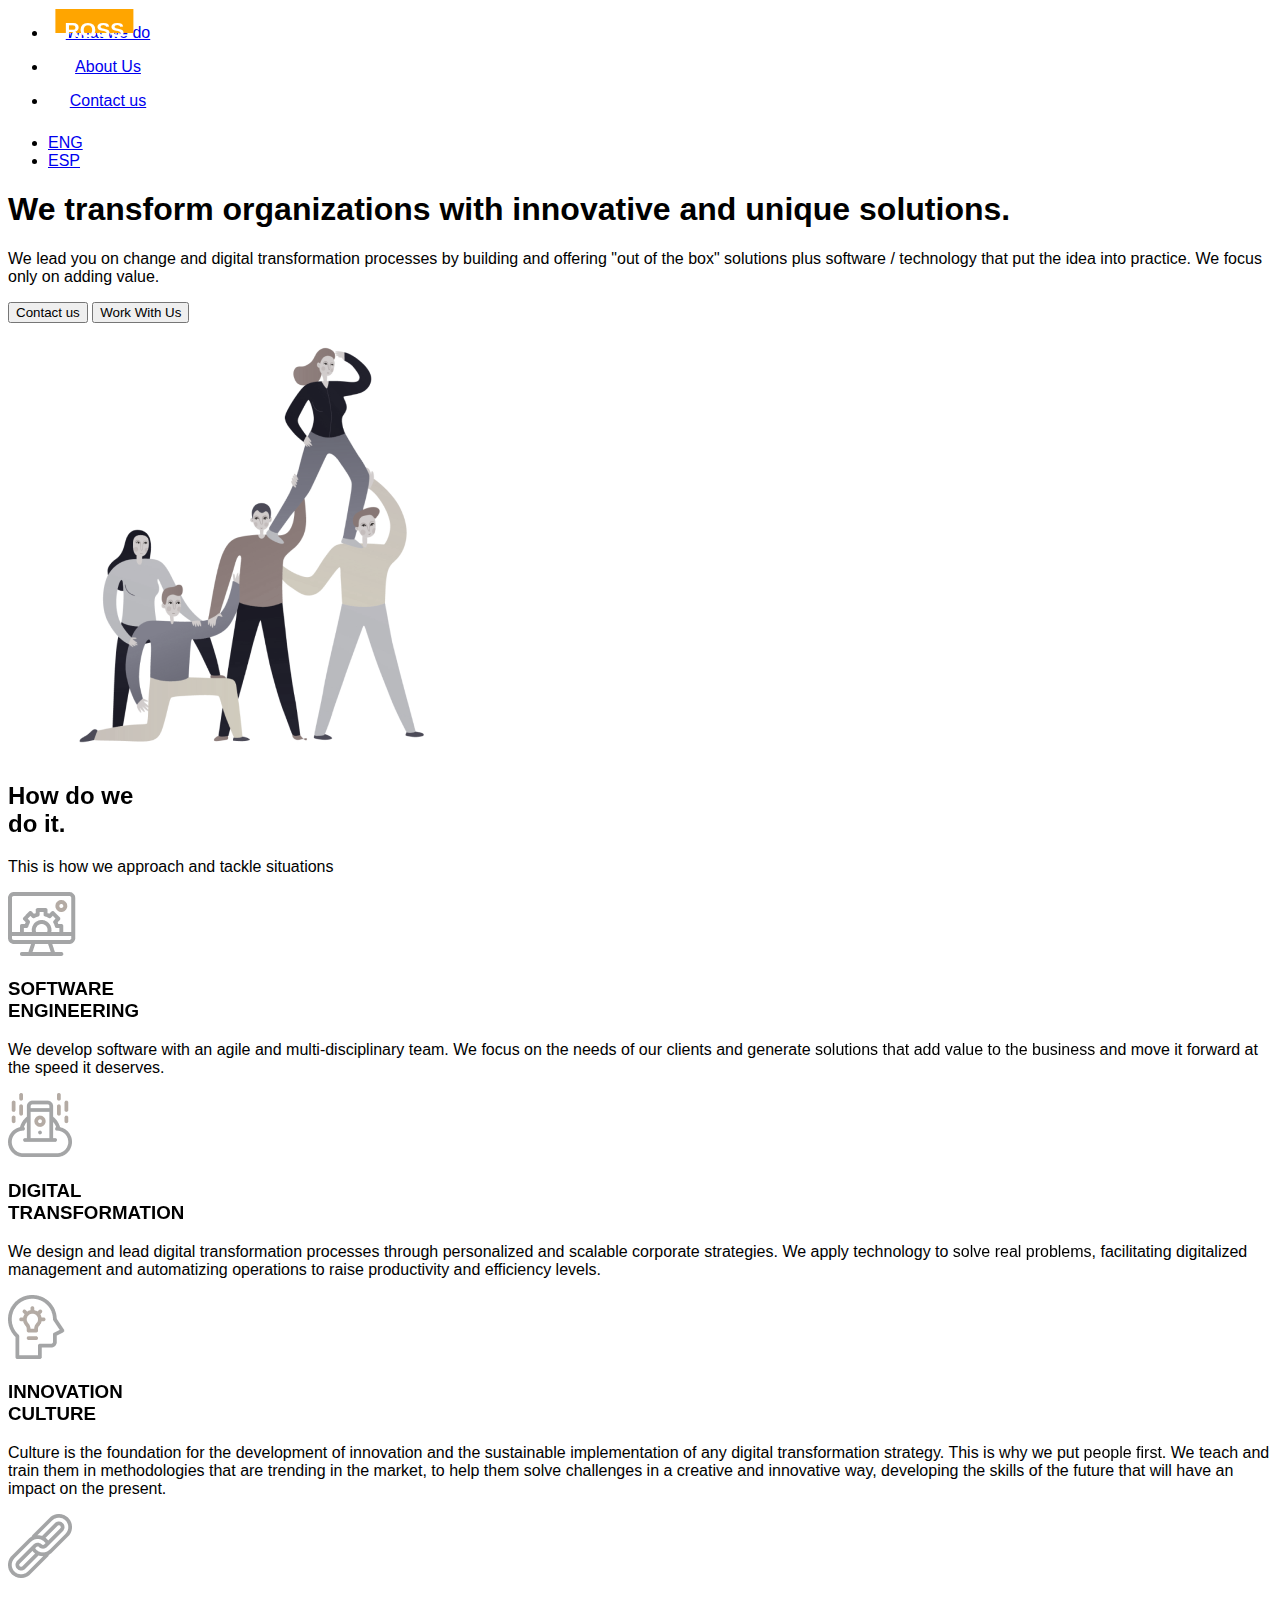
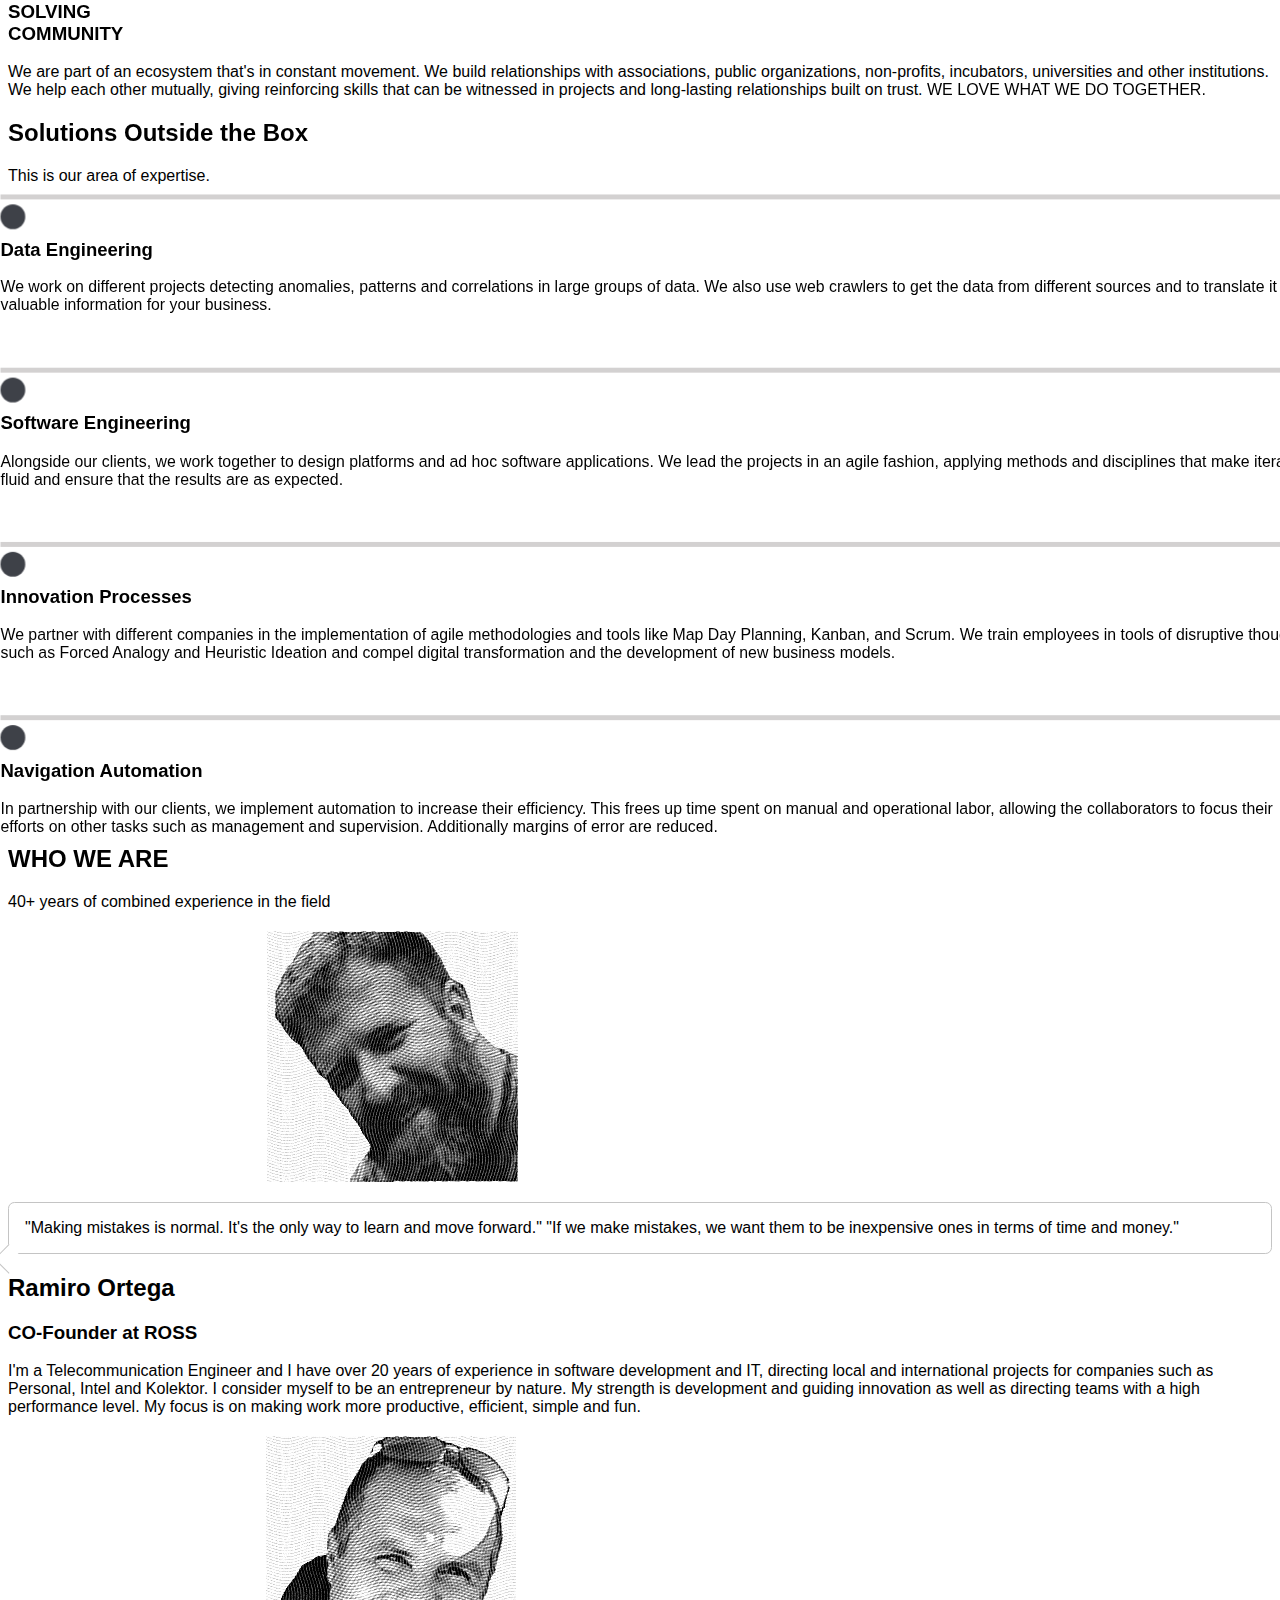
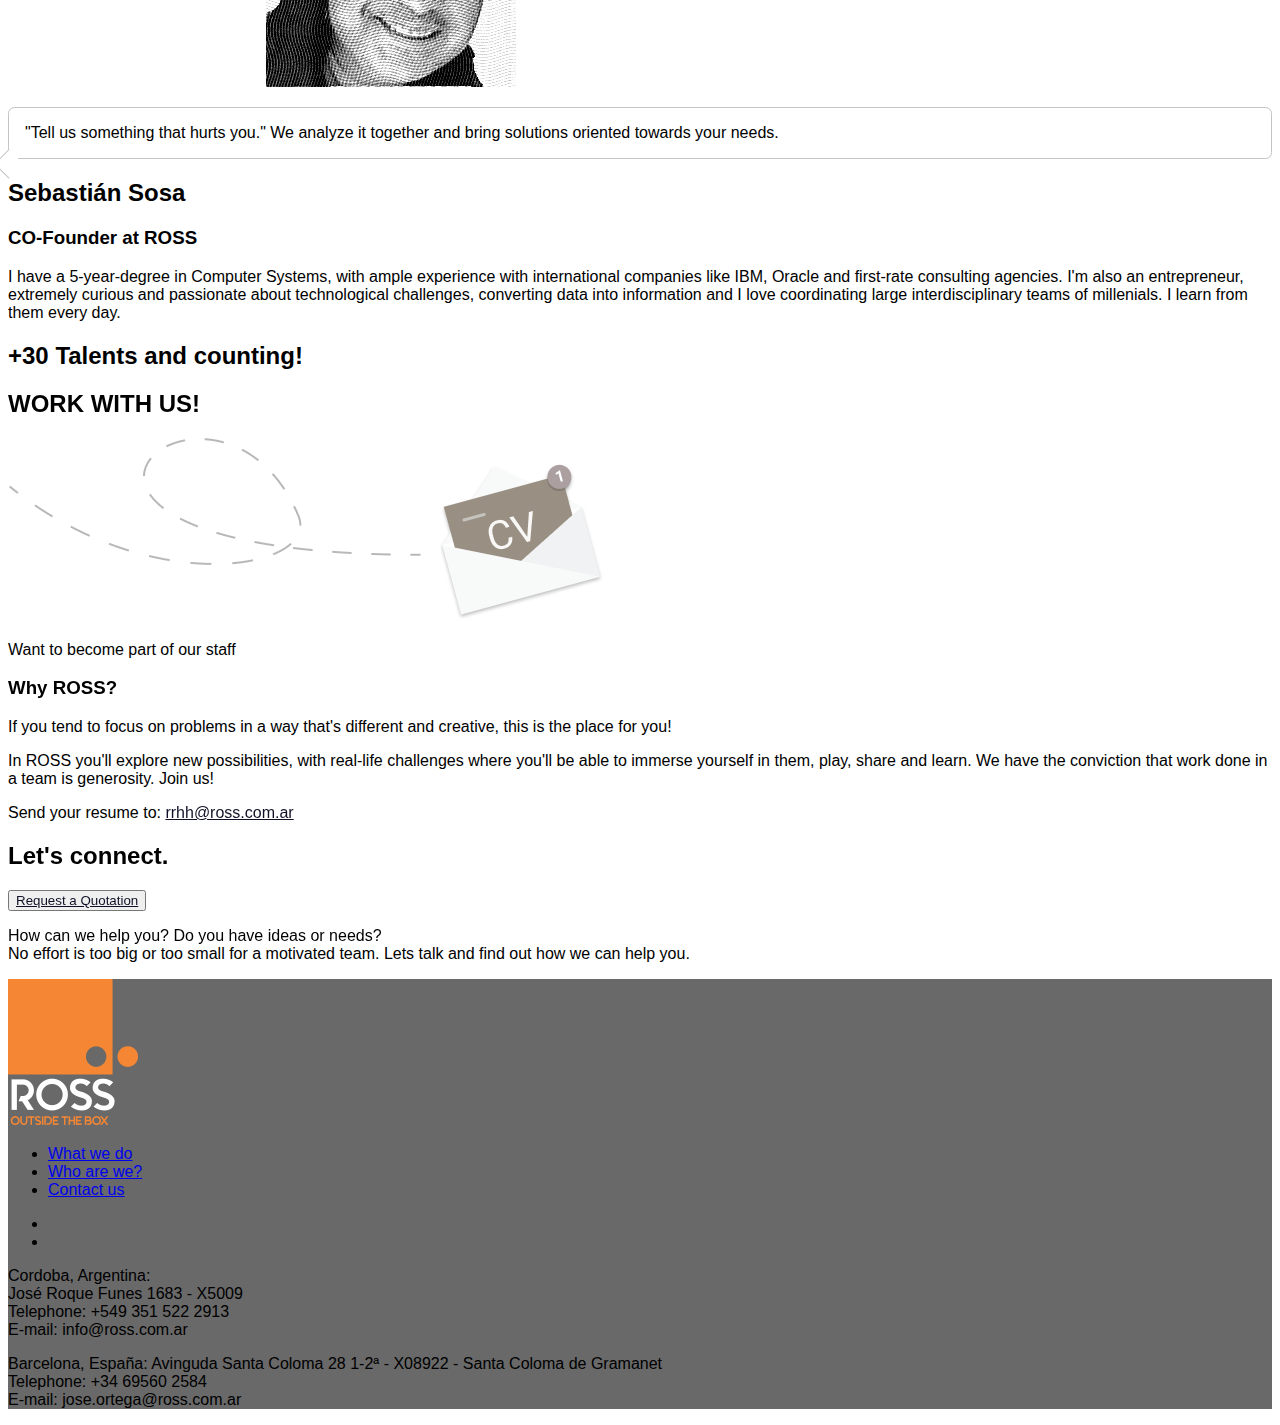
==== commit b076204e: "listo" ====
--- a/index.html
+++ b/index.html
@@ -75,12 +75,15 @@
       </section>
 
       <section id="que_hacemos" class="flex mt-16">
-        <h2 class=" text-5xl text-orange-500 py-24 w-1/4 leading-none font-bold tracking-tighter desat how__title">
-          How do we <br> do it.
-        </h2>
+        <div class="section-title w-1/4">
+          <h2 class=" text-5xl text-orange-500 pt-24  leading-none font-bold tracking-tighter desat how__title">
+            How do we <br> do it.
+          </h2>
+          <p class="leading-snug mt-4">This is how we approach and tackle situations</p>
+        </div>
         <div class=" w-3/4 flex flex-wrap">
 
-          <article class=" w-full pl-8 md:w-1/2 mt-4 how__article min-h-64">
+          <article class=" w-full pl-12 md:w-1/2 mt-12 how__article min-h-64">
             <img src="./Images/Group.png" alt="Software Engineering" class=" desat" />
             <div>
               <h3 class=" text-xl font-bold text-orange-400 leading-none mt-4 desat desat">SOFTWARE
@@ -94,7 +97,7 @@
             </div>
           </article>
 
-          <article class=" w-full pl-8 md:w-1/2 mt-4 how__article min-h-64">
+          <article class=" w-full pl-12 md:w-1/2 mt-12 how__article min-h-64">
             <img src="./Images/006-server.png" alt="Digital Transformation" class=" desat" />
             <div>
               <h3 class=" text-xl font-bold text-orange-400 leading-none mt-4 desat desat">DIGITAL
@@ -110,7 +113,7 @@
             </div>
           </article>
 
-          <article class=" w-full pl-8 md:w-1/2 mt-4 how__article min-h-64">
+          <article class=" w-full pl-12 md:w-1/2 mt-12 how__article min-h-64">
             <img src="./Images/Group 2.png" alt="Culture" class=" desat" />
             <div>
               <h3 class=" text-xl font-bold text-orange-400 leading-none mt-4 desat desat">INNOVATION<br />CULTURE
@@ -128,7 +131,7 @@
             </div>
           </article>
 
-          <article class=" w-full pl-8 md:w-1/2 mt-4 how__article min-h-64">
+          <article class=" w-full pl-12 md:w-1/2 mt-12 how__article min-h-64">
             <img src="./Images/024-link.png" alt="We Build Community" class=" desat" />
             <div>
               <h3 class=" text-xl font-bold text-orange-400 leading-none mt-4 desat desat">SOLVING <br />COMMUNITY
@@ -149,10 +152,10 @@
       </section>
 
       <section id="casos_de_exito">
-        <h2
-          class="mt-32 mb-16 text-5xl text-orange-500 py-24 leading-none font-bold tracking-tighter desat text-center">
+        <h2 class="mt-56 text-5xl text-orange-500 leading-none font-bold tracking-tighter desat text-center">
           Solutions Outside the Box
         </h2>
+        <p class="leading-snug mt-4 mb-16 text-center">This is our area of expertise.</p>
 
         <div class="timeline flex" style="overflow: scroll;" id="timeline">
 
@@ -205,12 +208,12 @@
       </section>
 
       <section id="quienes_somos">
-        <h2
-          class="text-center mt-32 text-5xl text-orange-500 py-24 w-1/4 leading-none font-bold tracking-tighter desat">
+        <h2 class="mt-32 text-5xl text-orange-500 leading-none font-bold tracking-tighter desat">
           WHO WE ARE
         </h2>
-
-        <div class="flex justify-evenly">
+        <p class="leading-snug mt-2">40+ years of combined experience in the field</p>
+
+        <div class="flex justify-evenly mt-24">
           <article id="ramiro" class="transition transition-all duration-200 pl-8 w-2/5">
             <div class="retrato flex items-center h-32 mb-8 ">
               <img src="Images/rami_ortega_crop 2.jpg" alt=""
@@ -223,13 +226,13 @@
               </p>
             </div>
 
-            <h2 class="text-3xl font-bold text-blue-900">
+            <h2 class="text-3xl font-bold text-blue-900 mt-16">
               Ramiro Ortega
             </h2>
             <h3 class="text-xl">
               CO-Founder at ROSS
             </h3>
-            <p class="text-lg mt-4">
+            <p class="mt-4">
               I'm a Telecommunication Engineer and I have over 20 years of experience in software development and IT,
               directing local and international projects for companies such as Personal, Intel and Kolektor. I consider
               myself to be an entrepreneur by nature. My strength is development and guiding innovation as well as
@@ -251,13 +254,13 @@
                   oriented towards your needs. </span>
               </p>
             </div>
-            <h2 class="text-3xl font-bold text-blue-900">
+            <h2 class="text-3xl font-bold text-blue-900 mt-16">
               Sebastián Sosa
             </h2>
             <h3 class="text-xl">
               CO-Founder at ROSS
             </h3>
-            <p class="text-lg mt-4">
+            <p class="mt-4">
               I have a 5-year-degree in Computer Systems, with ample experience with international companies like IBM,
               Oracle and first-rate consulting agencies. I'm also an entrepreneur, extremely curious and passionate
               about
@@ -274,14 +277,15 @@
 
       <section id="trabaja_con_nosotros" class="flex flex-col justify-center align-center text-center mt-32">
         <div class="flex">
-          <h2 class="text-right text-5xl text-orange-500 w-1/3 leading-none font-bold tracking-tighter desat"
-            style="z-index: 1;">
+          <h2 class=" text-5xl text-orange-500 leading-none font-bold tracking-tighter desat" style="z-index: 1;">
             WORK WITH US!
           </h2>
+
           <img src="./Images/curriculum-en.png" alt="" class="curriculum self-start relative w-1/4 desat absolute"
             style="top:-20px" />
 
         </div>
+        <p class="text-left leading-snug -mt-8">Want to become part of our staff</p>
         <article class="flex text-left text-xl w-3/4 self-center mt-16">
           <h3
             class="text-4xl leading-none text-right w-1/3 text-orange-400 leading-none font-bold tracking-tighter desat">
@@ -312,16 +316,17 @@
           </h2>
           <button class="mt-16 text-xl desat">
             <a href="mailto:info@ross.com.ar"><span
-              class="email text-orange-500 leading-none font-bold tracking-tighter border border-orange-500 rounded hover:bg-orange-400 hover:text-white px-8 py-4 transition-colors duration-400">Request a Quotation</span></a>
-            
+                class="email text-orange-500 leading-none font-bold tracking-tighter border border-orange-500 rounded hover:bg-orange-400 hover:text-white px-8 py-4 transition-colors duration-400">Request
+                a Quotation</span></a>
+
         </div></button>
-          <p class="w-1/2 ml-8 mt-24">
-            <span class="text-orange-500 leading-none font-bold text-2xl tracking-tighter desat ">
-              How can we help you? Do you have ideas or needs?
-            </span><br>
-            No effort is too big or too small for a motivated team. Lets talk and find out how we can help you.
-          </p>
-          
+        <p class="w-1/2 ml-8 mt-24">
+          <span class="text-orange-500 leading-none font-bold text-2xl tracking-tighter desat ">
+            How can we help you? Do you have ideas or needs?
+          </span><br>
+          No effort is too big or too small for a motivated team. Lets talk and find out how we can help you.
+        </p>
+
       </section>
 
 
@@ -367,7 +372,7 @@
       </section> -->
     </div>
 
-    <footer class="mt-32 -mx-16 px-16 py-8 text-white flex" >
+    <footer class="mt-32 -mx-16 px-16 py-8 text-white flex">
       <article class="flex justify-between items-center w-1/3">
         <a href="#home
         "><img src="./Images/logon.png" alt="" class=" h-16 " /></a>
@@ -382,10 +387,10 @@
                 alt=""></a></li>
         </ul>
       </article>
-      
+
       <article class="w-1/3 ">
-      
-         <!--<div>
+
+        <!--<div>
           <iframe
             src="https://www.google.com/maps/embed?pb=!1m18!1m12!1m3!1d3406.4888412154605!2d-64.24094198555174!3d-31.37308190129648!2m3!1f0!2f0!3f0!3m2!1i1024!2i768!4f13.1!3m3!1m2!1s0x9432992db1023cdf%3A0xf11407cb052dd9f4!2sJos%C3%A9%20Roque%20Funes%201683%2C%20X5009%20C%C3%B3rdoba!5e0!3m2!1ses!2sar!4v1573064914921!5m2!1ses!2sar"
             width="100%" height="240" frameborder="0" style="border:0;" allowfullscreen=""></iframe> 
@@ -398,13 +403,14 @@
       </article>
 
       <article class="w-1/3 ">
-        
-          <!-- <div><iframe
+
+        <!-- <div><iframe
             src="https://www.google.com/maps/embed?pb=!1m18!1m12!1m3!1d2990.5336155487457!2d2.2050785145850367!3d41.44934040011662!2m3!1f0!2f0!3f0!3m2!1i1024!2i768!4f13.1!3m3!1m2!1s0x12a4bc926eed9781%3A0x853ede5b0b3c77eb!2sAvinguda%20de%20Santa%20Coloma%2C%2028%2C%2008922%20Santa%20Coloma%20de%20Gramenet%2C%20Barcelona%2C%20Espa%C3%B1a!5e0!3m2!1ses!2sar!4v1573065173000!5m2!1ses!2sar"
             width="100%" height="240" frameborder="0" style="border:0;" allowfullscreen=""></iframe>  </div>-->
-       
+
         <p>
-          <span class="font-bold text-orange-400 ">Barcelona, España:</span> Avinguda Santa Coloma 28 1-2ª - X08922 - Santa Coloma de Gramanet<br />
+          <span class="font-bold text-orange-400 ">Barcelona, España:</span> Avinguda Santa Coloma 28 1-2ª - X08922 -
+          Santa Coloma de Gramanet<br />
           <span class="font-bold text-orange-400 ">Telephone</span>: +34 69560 2584 <br />
           <span class="font-bold text-orange-400 ">E-mail</span>: jose.ortega@ross.com.ar <br />
         </p>
--- a/style.css
+++ b/style.css
@@ -1,6 +1,7 @@
 * {
   font-family: Arial, Helvetica, sans-serif;
   box-sizing: border-box;
+  scroll-behavior: smooth;
 }
 
 body {
@@ -44,17 +45,23 @@
 .button__main:hover {
   background-color: #01113e;
 } */
+#navbar{
+  margin-right: 100px;
+}
 
 #navbar li {
-  width: 150px;
+  width: 120px;
   text-align: center;
   transition: all 150ms;
+  padding:8px;
+  border-radius: 5px
 }
 
 #navbar li:hover {
-  color: #e1daf7;
+  background-color: #FFA73C;
   font-weight: bold;
   letter-spacing: -0.4px;
+  color:white
 }
 
 .invert {
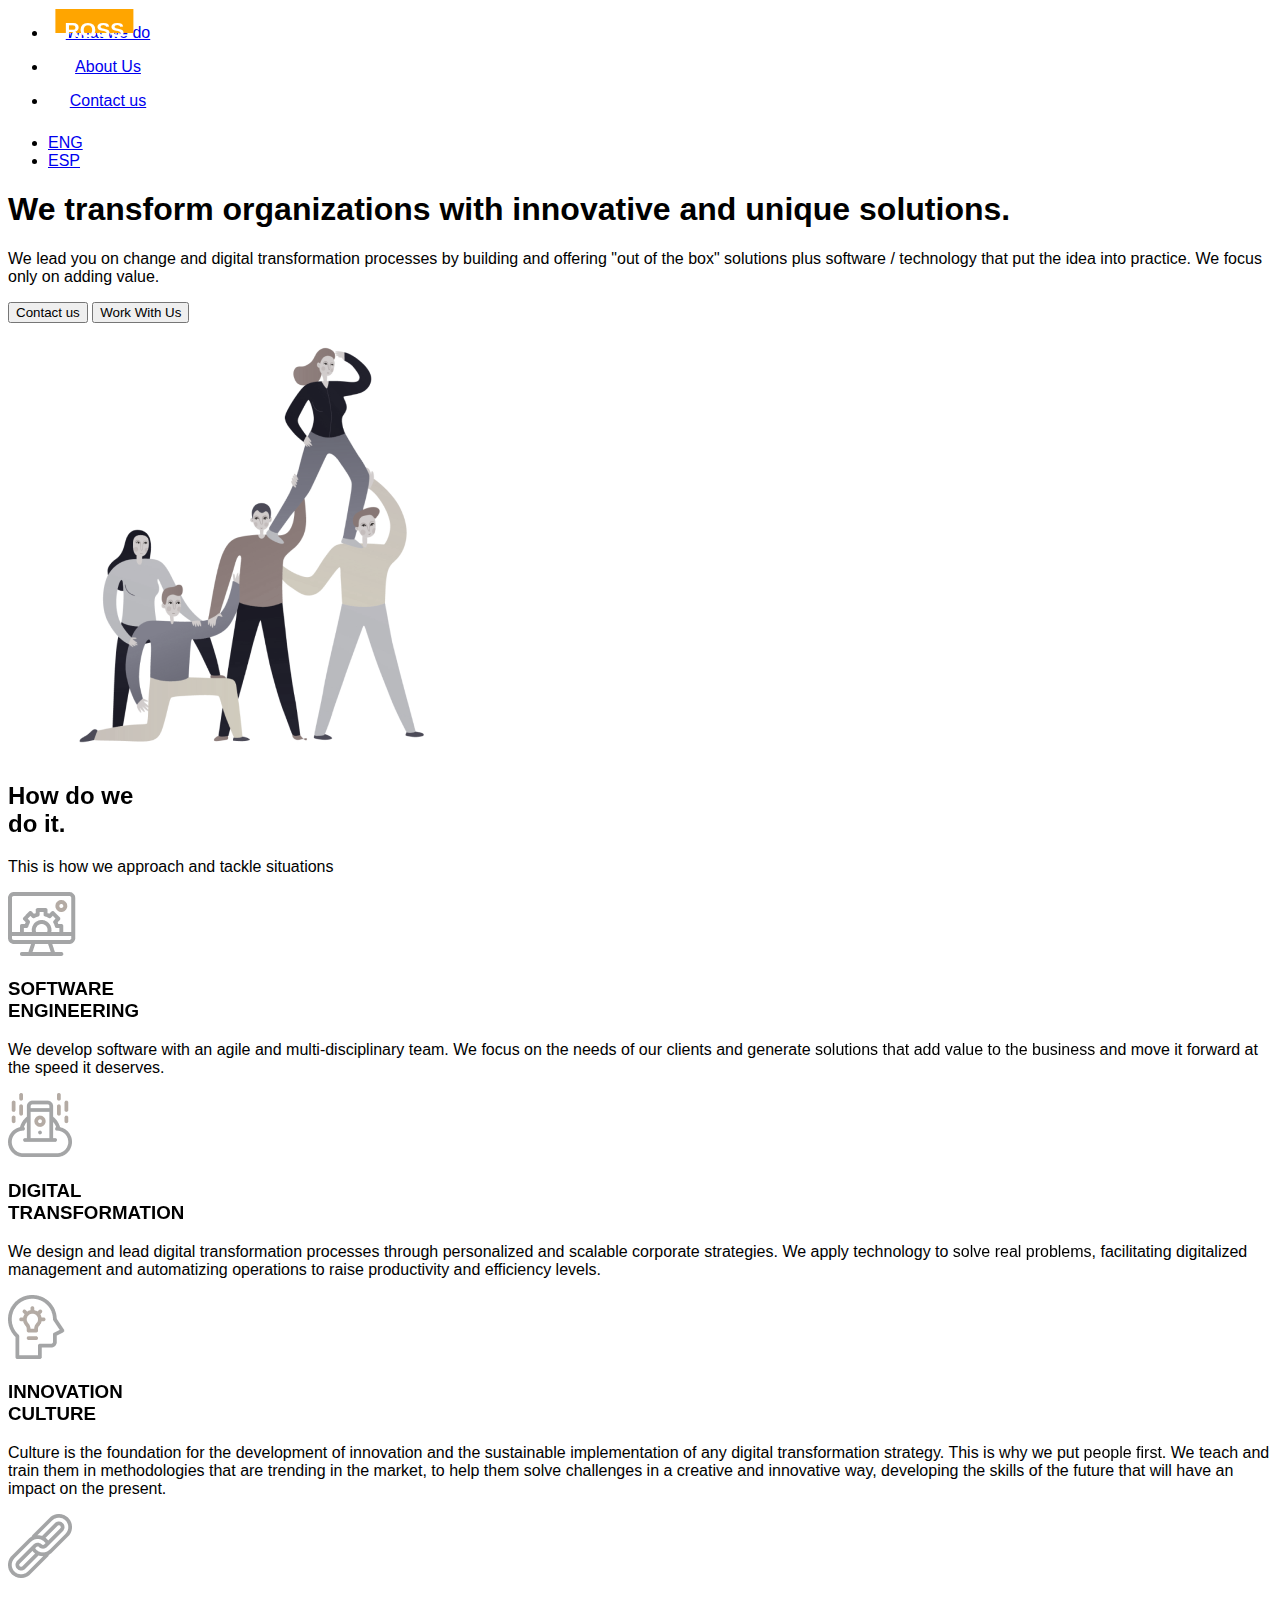
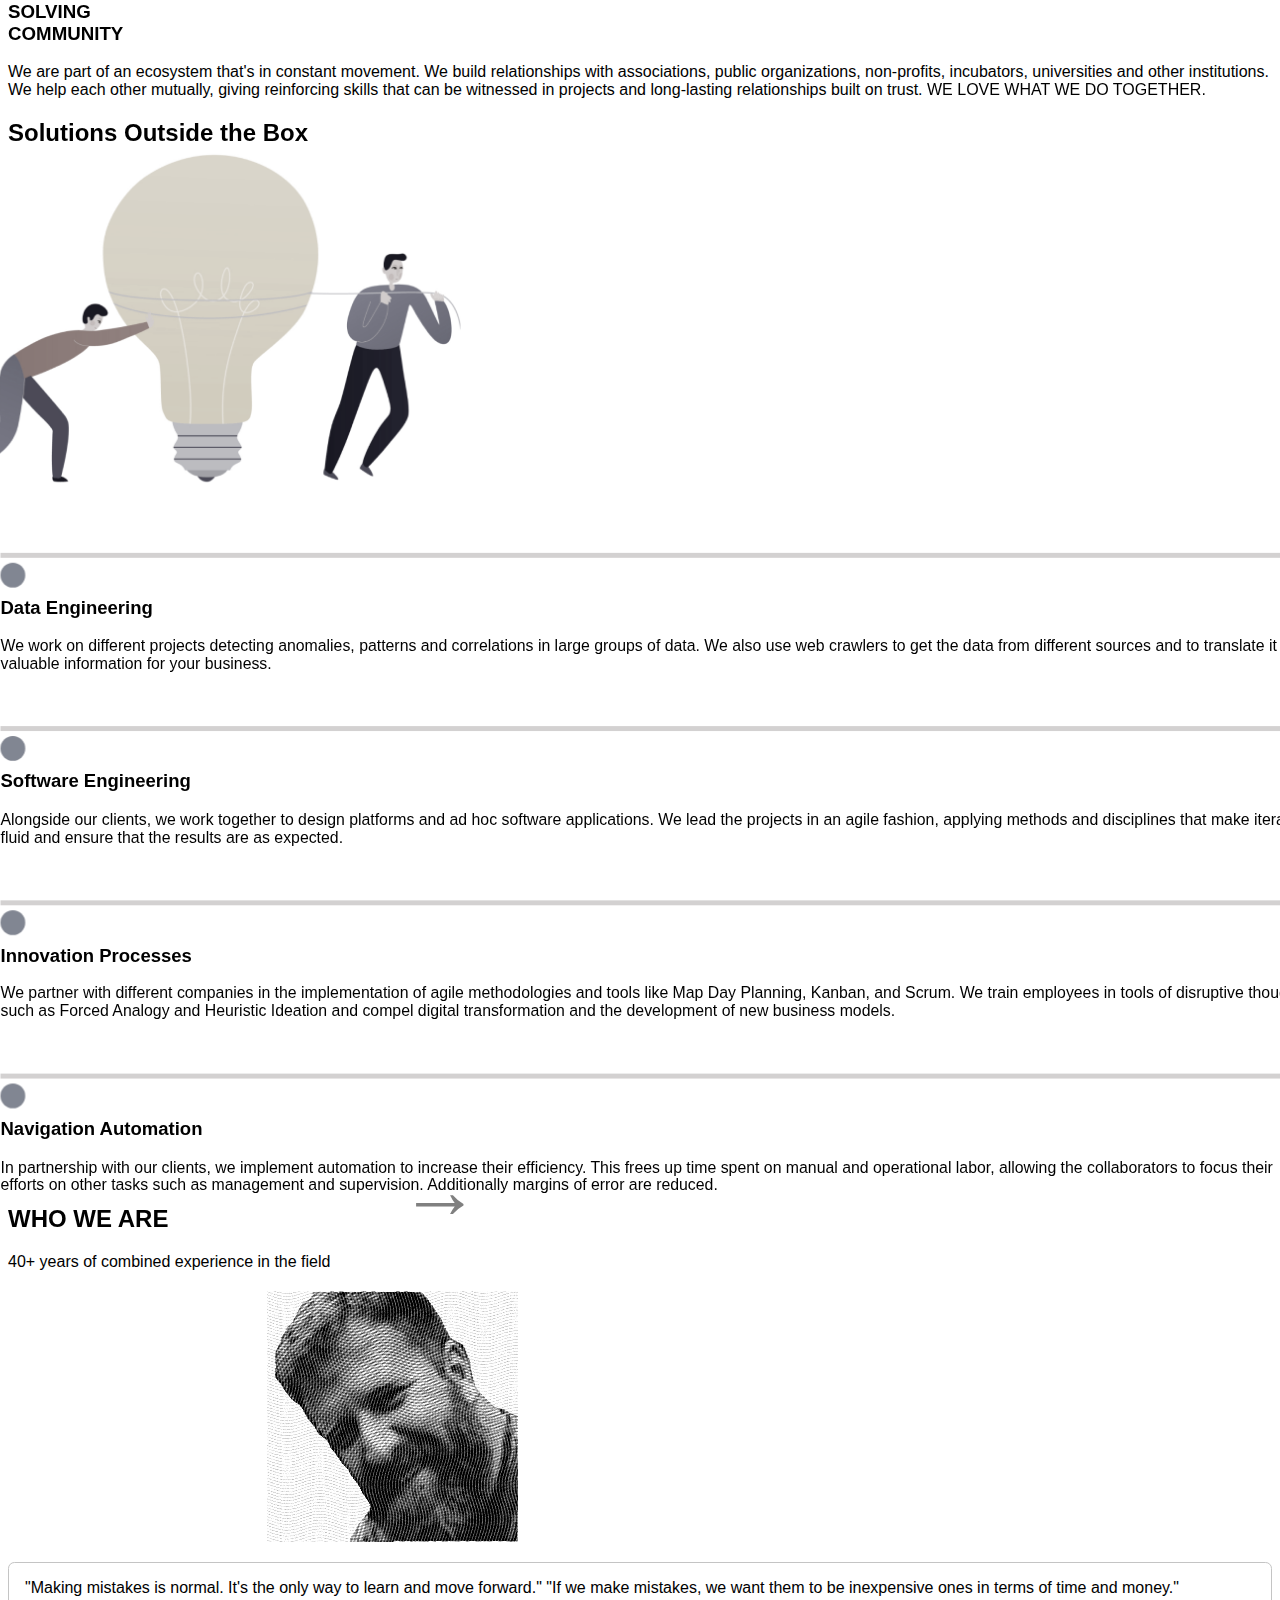
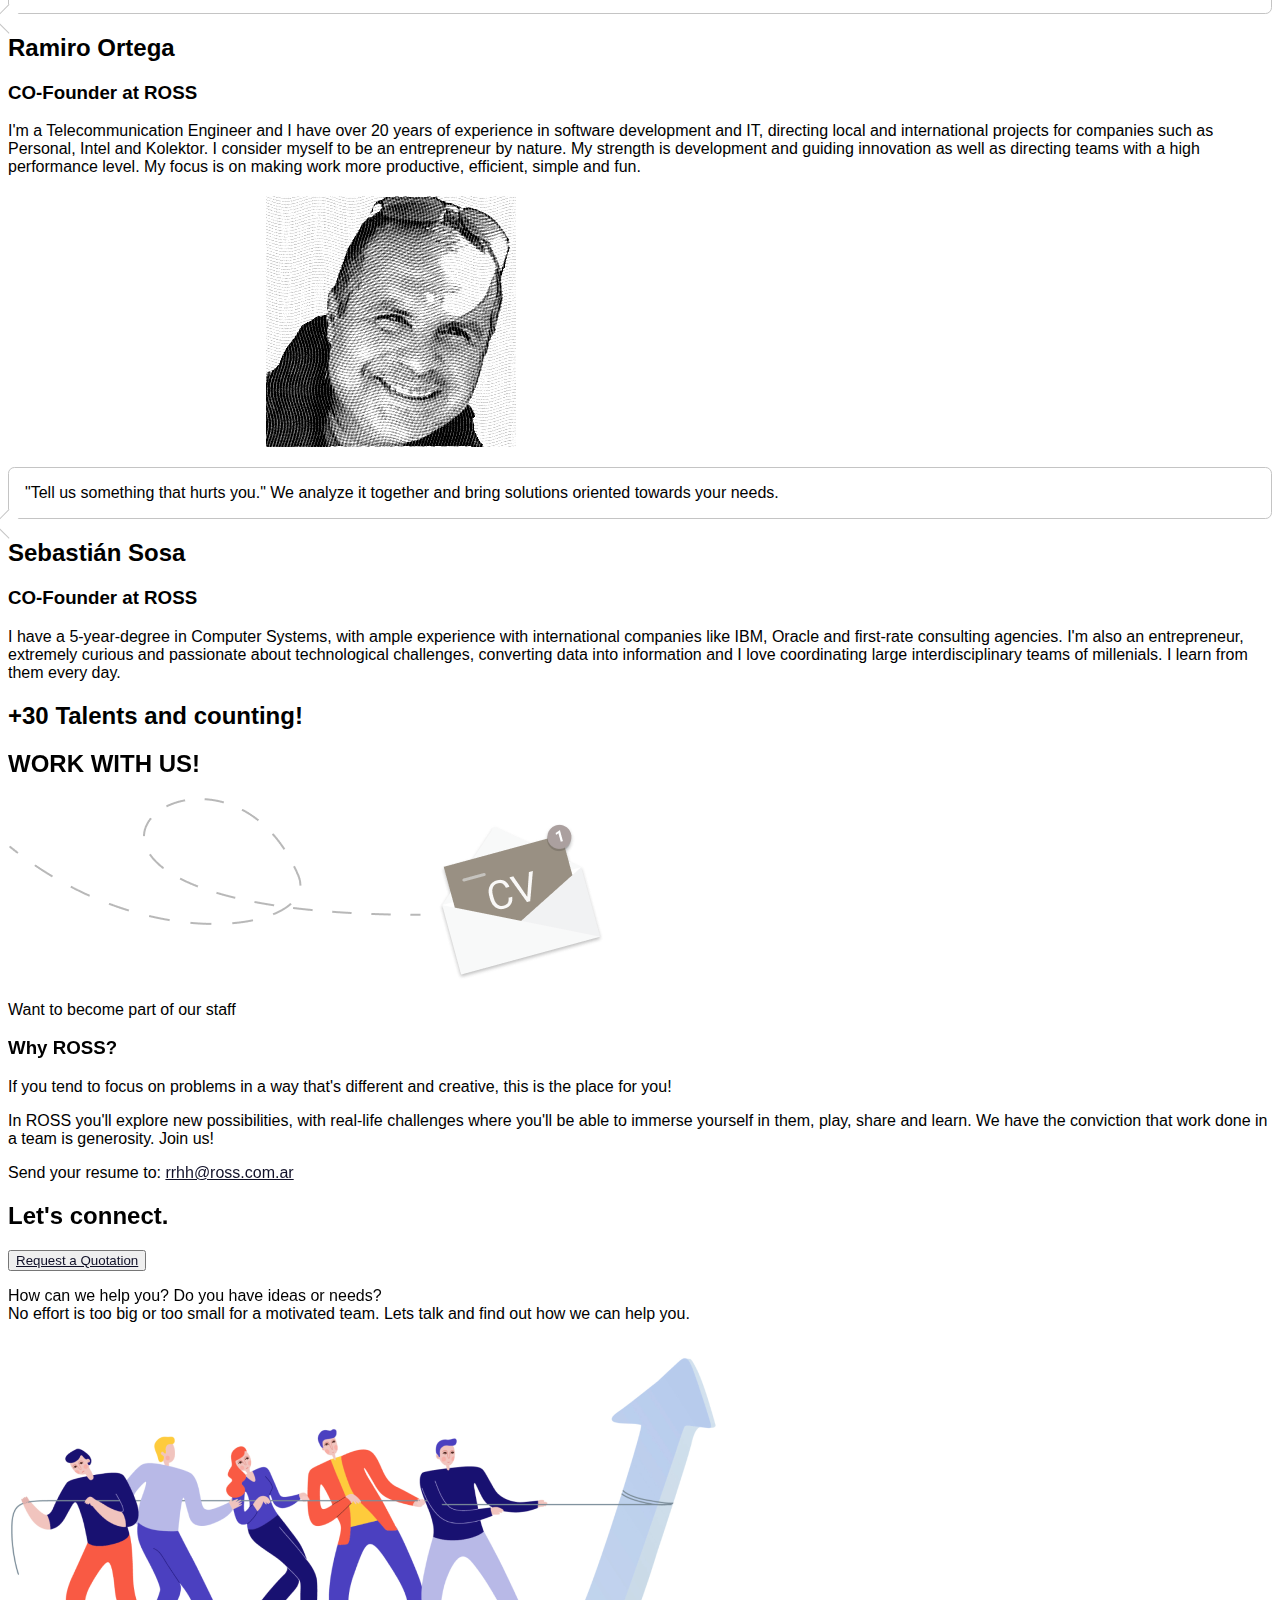
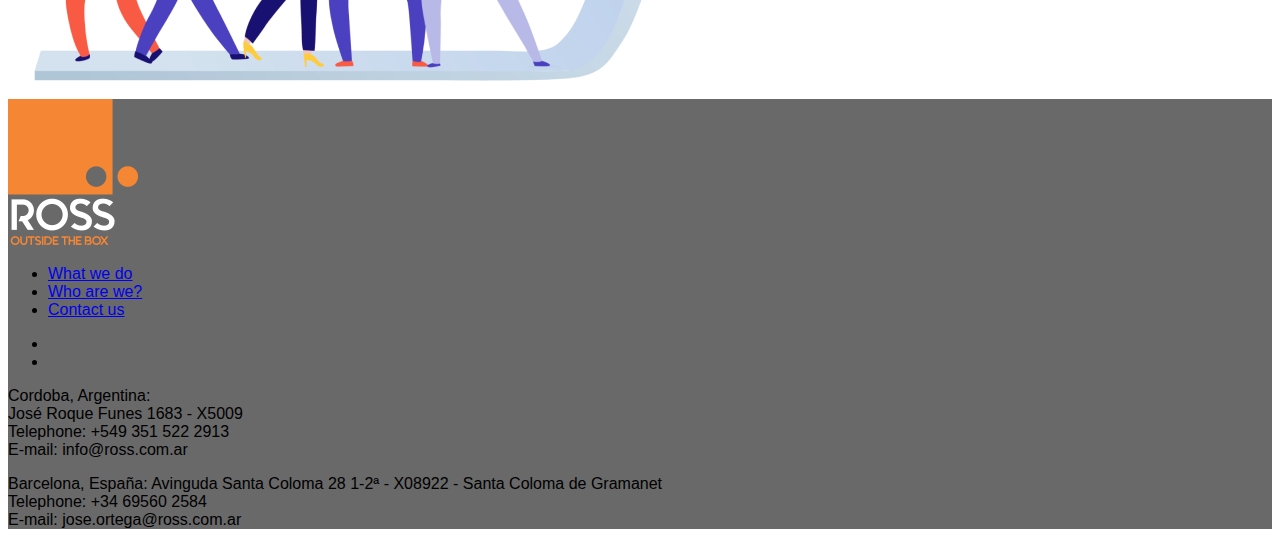
==== commit c3dee212: "tercera es la vencida" ====
--- a/index.html
+++ b/index.html
@@ -159,6 +159,9 @@
 
         <div class="timeline flex" style="overflow: scroll;" id="timeline">
 
+
+          <img src="Images/solutions.png" alt="innovating team" class="h-64 desat innovation">
+
           <article class="timestamp">
             <h3 class="text-xl font-bold text-orange-500 min-h-16 leading-none desat">
               Data Engineering
@@ -208,7 +211,7 @@
       </section>
 
       <section id="quienes_somos">
-        <h2 class="mt-32 text-5xl text-orange-500 leading-none font-bold tracking-tighter desat">
+        <h2 class="mt-56 text-5xl text-orange-500 leading-none font-bold tracking-tighter desat">
           WHO WE ARE
         </h2>
         <p class="leading-snug mt-2">40+ years of combined experience in the field</p>
@@ -217,8 +220,8 @@
           <article id="ramiro" class="transition transition-all duration-200 pl-8 w-2/5">
             <div class="retrato flex items-center h-32 mb-8 ">
               <img src="Images/rami_ortega_crop 2.jpg" alt=""
-                class="retrato-color h-32 w-32 rounded rounded-full absolute">
-              <img src="Images/rami_ortega_eng.jpg" alt="" class="h-32 w-32 rounded rounded-full">
+                class="retrato-color h-40 w-40 rounded rounded-full absolute" style="filter: saturate(0.7);">
+              <img src="Images/rami_ortega_eng.jpg" alt="" class="h-40 w-40 rounded rounded-full">
               <p class=" w-1/2 ml-8 speech-bubble">
                 "Making mistakes is normal. It's the only way to learn and move forward." <span
                   class="font-bold text-orange-500">"If we
@@ -245,8 +248,8 @@
           <article id="sebastian" class="transition transition-all duration-200 pl-8 w-2/5 ml-8">
             <div class=" retrato flex items-center h-32 mb-8 ">
               <img src="Images/seba_sosa_crop 2.jpg" alt=""
-                class="retrato-color h-32 w-32 rounded rounded-full absolute ">
-              <img src="Images/seba_sosa_eng.jpg" alt="" class="h-32 w-32 rounded rounded-full">
+                class="retrato-color h-40 w-40 rounded rounded-full absolute ">
+              <img src="Images/seba_sosa_eng.jpg" alt="" class="h-40 w-40 rounded rounded-full">
               <p class=" w-1/2 ml-8 speech-bubble">
                 "Tell us something that hurts you." <span class="font-bold text-orange-500"> We analyze it together and
                   bring
@@ -275,7 +278,7 @@
       </section>
 
 
-      <section id="trabaja_con_nosotros" class="flex flex-col justify-center align-center text-center mt-32">
+      <section id="trabaja_con_nosotros" class="flex flex-col justify-center align-center text-center mt-56">
         <div class="flex">
           <h2 class=" text-5xl text-orange-500 leading-none font-bold tracking-tighter desat" style="z-index: 1;">
             WORK WITH US!
@@ -310,7 +313,7 @@
         </article>
       </section>
 
-      <section id="contacto" class="mt-32 flex">
+      <section id="contacto" class="mt-56 flex relative z-10">
         <div>
           <h2 class="text-left text-5xl text-orange-500 leading-none font-bold tracking-tighter desat">Let's connect.
           </h2>
@@ -320,12 +323,13 @@
                 a Quotation</span></a>
 
         </div></button>
-        <p class="w-1/2 ml-8 mt-24">
+        <p class="w-1/3 ml-8 mt-24 ">
           <span class="text-orange-500 leading-none font-bold text-2xl tracking-tighter desat ">
             How can we help you? Do you have ideas or needs?
           </span><br>
           No effort is too big or too small for a motivated team. Lets talk and find out how we can help you.
         </p>
+        <img src="Images/lets_connect.png" alt="let's connect!" class="absolute w-1/3 upsales" >
 
       </section>
 
@@ -372,7 +376,7 @@
       </section> -->
     </div>
 
-    <footer class="mt-32 -mx-16 px-16 py-8 text-white flex">
+    <footer class="mt-56 -mx-16 px-16 py-8 text-white flex">
       <article class="flex justify-between items-center w-1/3">
         <a href="#home
         "><img src="./Images/logon.png" alt="" class=" h-16 " /></a>
--- a/style.css
+++ b/style.css
@@ -27,6 +27,7 @@
 #que_hacemos:hover .how__title,
 .how__title:hover .desat,
 #casos_de_exito:hover h2,
+#casos_de_exito:hover img,
 .timestamp:hover h3,
 #trabaja_con_nosotros:hover h2,
 #trabaja_con_nosotros:hover h3,
@@ -37,14 +38,6 @@
   filter: saturate(1);
 }
 
-/* .button__main {
-  background-color: #26418d;
-  transition: all 150ms;
-}
-
-.button__main:hover {
-  background-color: #01113e;
-} */
 #navbar{
   margin-right: 100px;
 }
@@ -116,7 +109,7 @@
   border-radius: 50%;
   width: 25px;
   height: 25px;
-  background-color: #26418d;
+  background-color: #5b86ff;
   position: relative;
   display: flex;
   align-items: center;
@@ -187,7 +180,6 @@
 	box-sizing: border-box;
 }
 
-
 #header:hover .box{
   height: 200px;
   width: 200px;
@@ -251,6 +243,22 @@
   color: black;
 }
 
+#casos_de_exito::after{
+  content: '→'; 
+  position: absolute;
+  font-size: 5em;
+  color:gray;
+  /* background-color: red; */
+  /* top: 100px; */
+  left:400px;
+  transform: translateY(-40px);
+}
+
 footer{
   background-color: rgb(105, 105, 105);
-}+}
+
+.upsales{
+  right: 0;
+  z-index: 0
+}
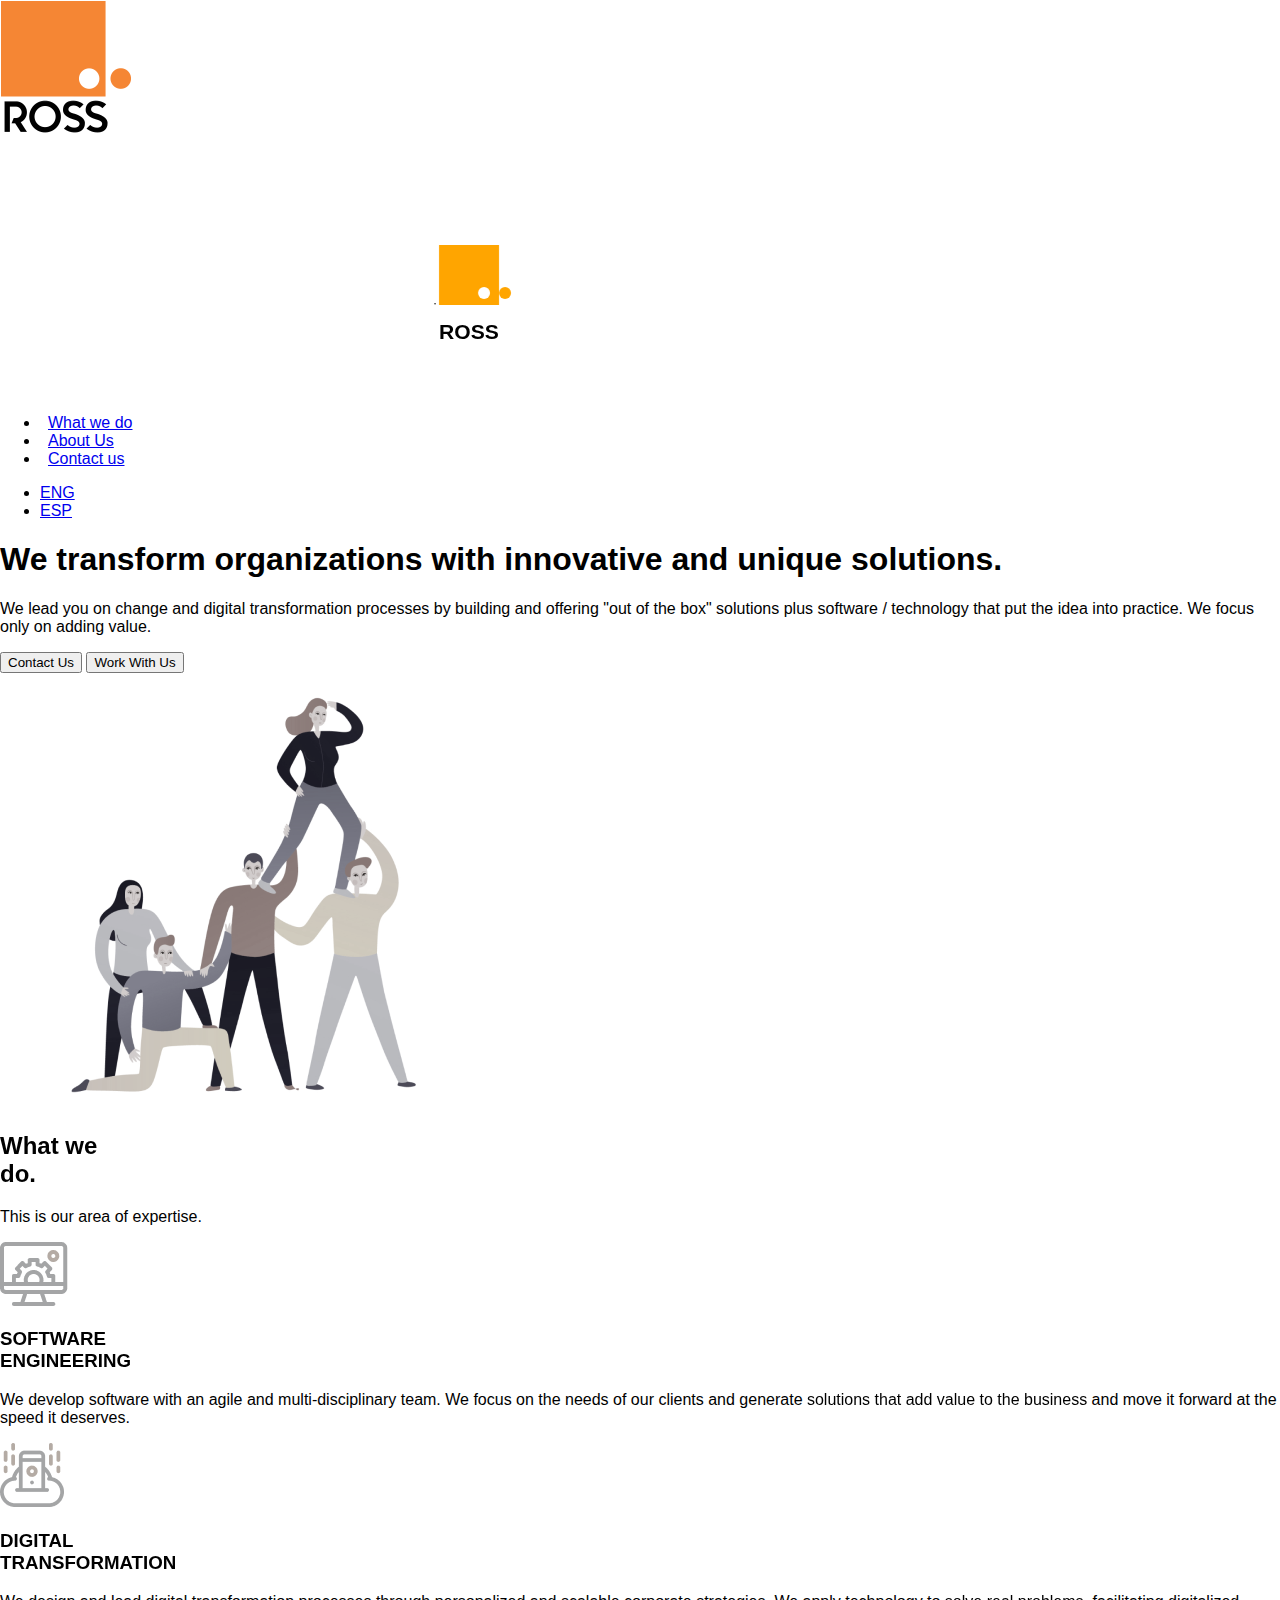
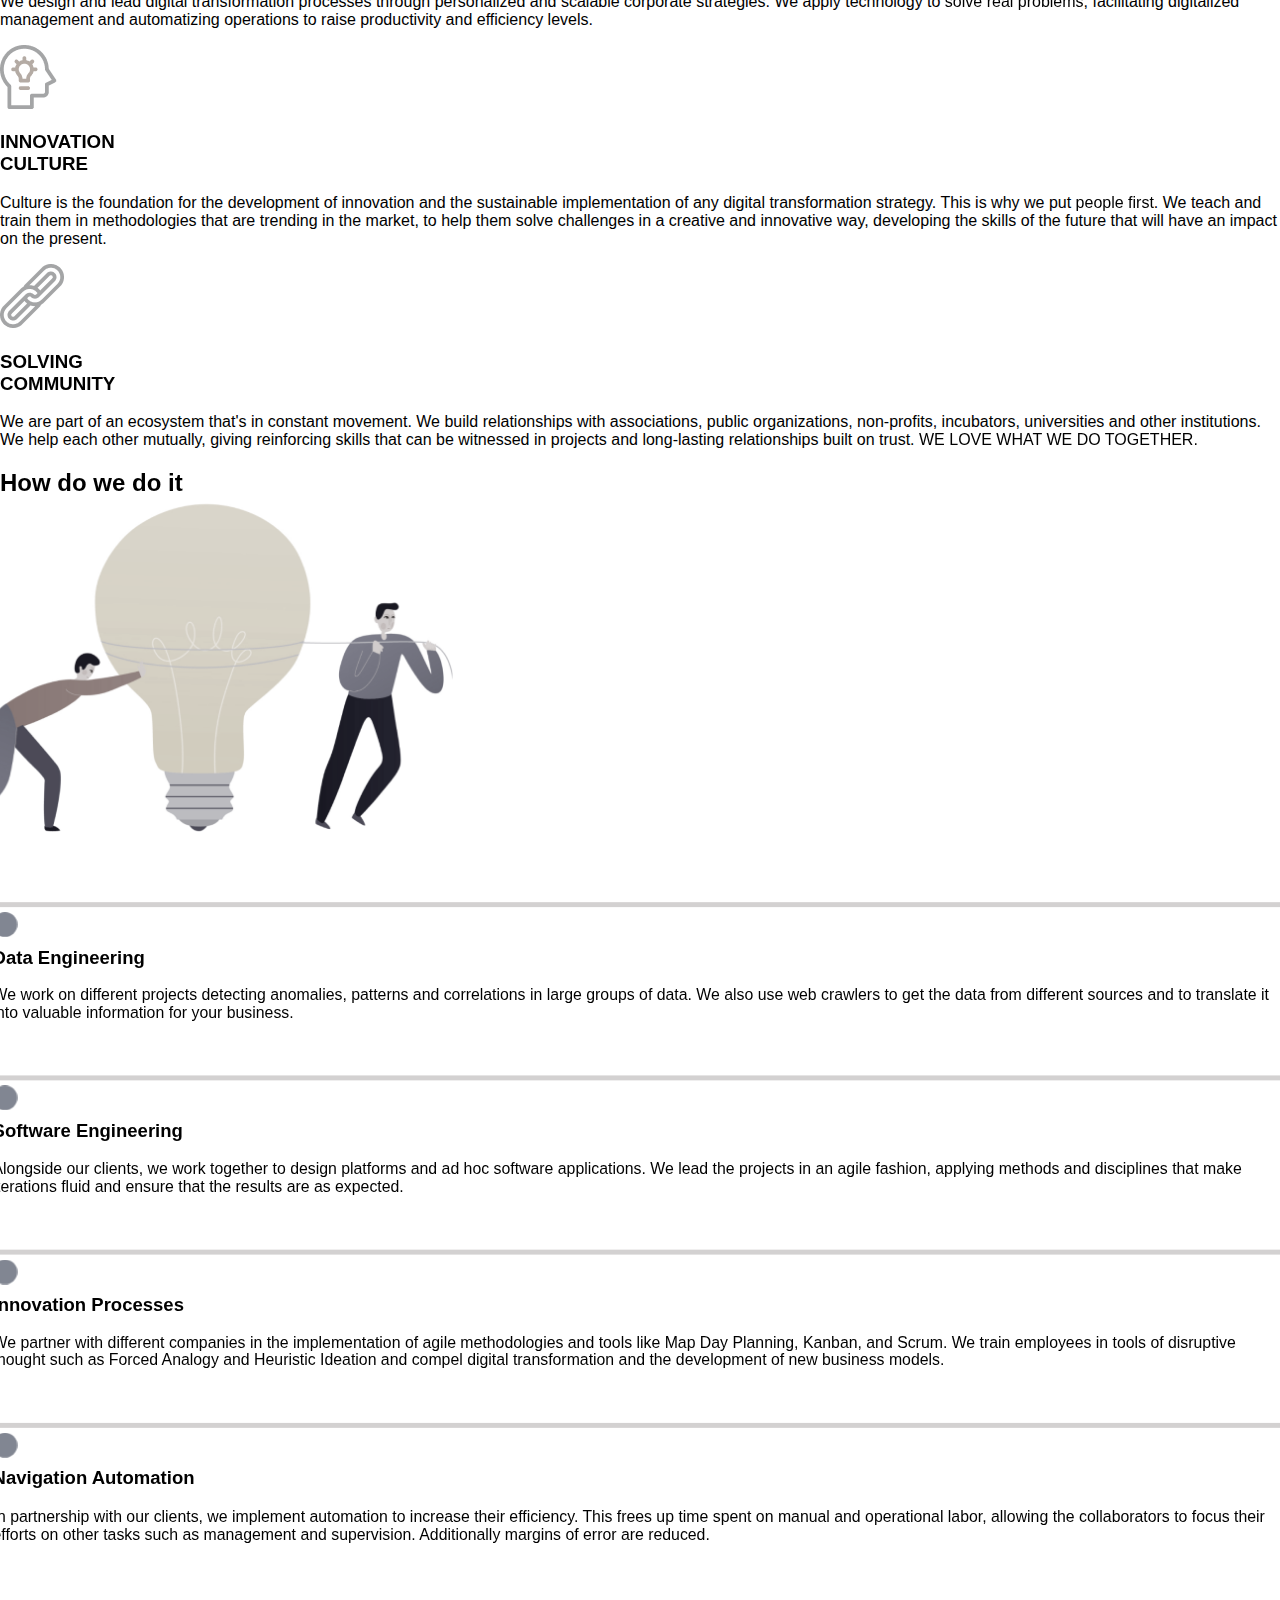
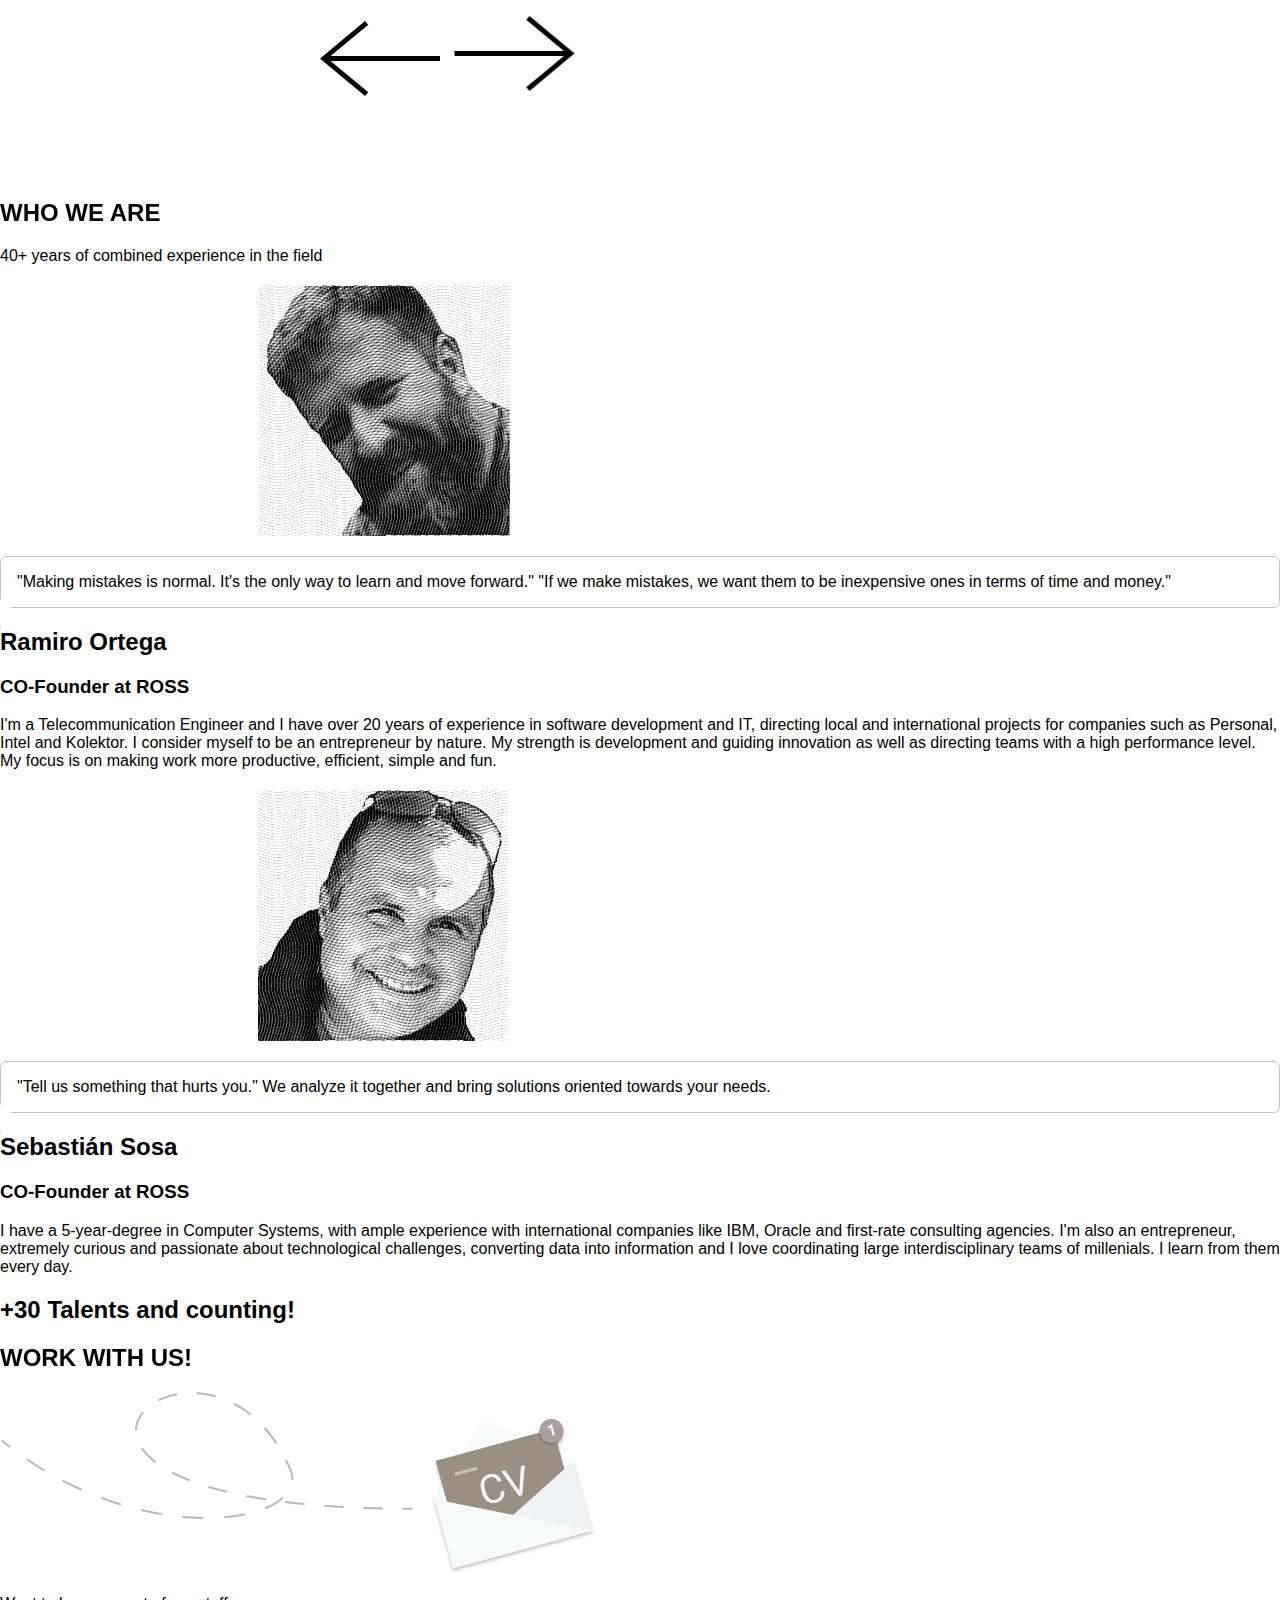
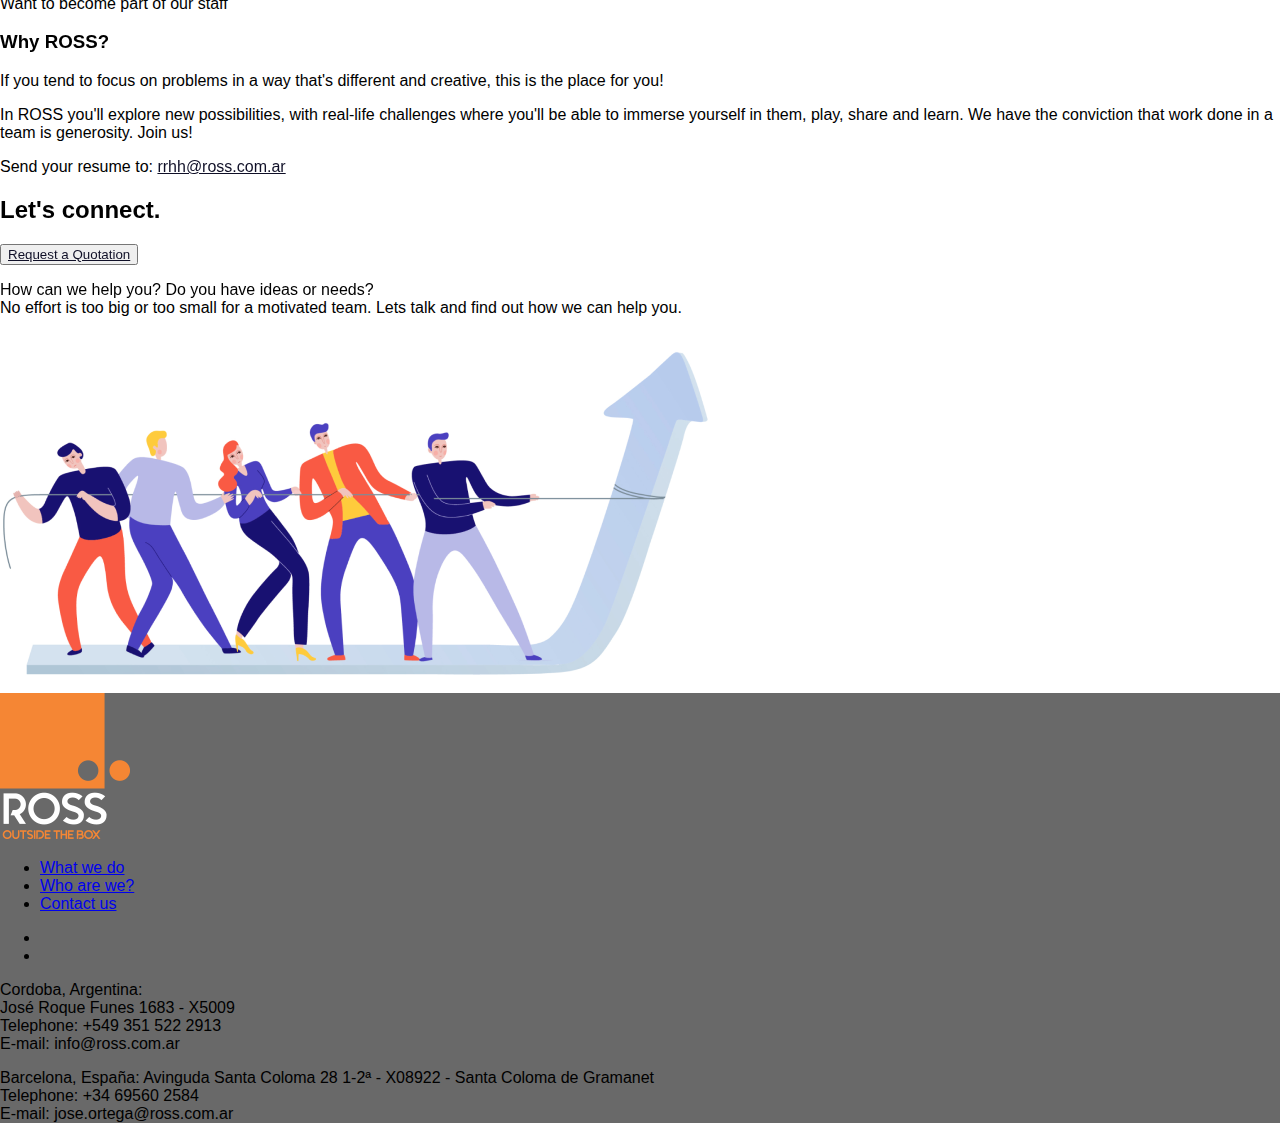
==== commit e8a40cf5: "funciona, trabajando en "como lo hacemos"" ====
--- a/index.html
+++ b/index.html
@@ -12,12 +12,12 @@
 </head>
 
 
-<body class="text-gray-900">
-  <div class="dark bg-white px-16">
-    <header id="header" class="pb-32 h-auto flex justify-end items-center pr-4 py-2">
-      <ul id="navbar" class="w-full flex w-2/5 justify-end items-center">
-        <!-- <li><img src="./Images/logo.png" class=" h-10" alt="" /></li> -->
-        <li class="logo">
+<body class="text-gray-900 relative md:static ">
+  <div class="dark bg-white px-4 md:px-16">
+    <header id="header" class="md:pb-32 h-auto flex justify-between md:justify-end items-center pr-4 py-2">
+      <img src="./Images/logo.png" class="h-12 md:hidden" alt="" />
+      <ul id="navbar" class="hidden md:flex w-full w-2/5 justify-end items-center">
+        <li class="logo text-center absolute">
           <div class="container">
             <div class="box"></div>
             <h1 class="logo__ross logo__ross_blanco">ROSS</h1>
@@ -40,9 +40,9 @@
     </header>
 
     <div class=" ">
-      <section id="home" class="h-screen flex items-center pr-16 -mt-16">
-        <article class=" w-2/3 self-center flex flex-col justify-between">
-          <h1 class=" text-5xl leading-none font-light text-gray-900">We transform organizations with <span
+      <section id="home" class="md:h-screen flex items-center md:pr-16 mt-8 md:-mt-16">
+        <article class="w-full md:w-2/3 self-center flex flex-col justify-between">
+          <h1 class="text-3xl md:text-5xl leading-none font-light text-gray-900">We transform organizations with <span
               class=" font-bold text-orange-500">innovative and unique</span> solutions.</h1>
           <p class=" mt-8 text-lg">
             We lead you on change and digital
@@ -51,11 +51,11 @@
           </p>
           <div class=" flex flex-row mt-8">
             <a href="#contacto"><button
-                class="py-2 px-6 border border-solid rounded rounded-xl border-orange-600">Contact
-                us</button></a>
+                class=" py-2 px-6 border border-solid rounded rounded-xl border-orange-600">
+                Contact Us</button></a>
             <a href="#trabaja_con_nosotros"><button
-                class=" ml-4 py-2 px-6 border border-solid text-white rounded rounded-xl border-orange-600 bg-orange-500 hover:bg-orange-600">Work
-                With Us</button></a>
+                class="w-full ml-4 py-2 border border-solid text-white rounded rounded-xl border-orange-600 bg-orange-500 hover:bg-orange-600 md:px-6 ">
+                Work With Us</button></a>
           </div>
         </article>
         <img src="Images/hero.png" alt="teamwork image" class="desat hidden md:flex w-1/3 ">
@@ -74,21 +74,21 @@
         </article> -->
       </section>
 
-      <section id="que_hacemos" class="flex mt-16">
-        <div class="section-title w-1/4">
-          <h2 class=" text-5xl text-orange-500 pt-24  leading-none font-bold tracking-tighter desat how__title">
-            How do we <br> do it.
+      <section id="que_hacemos" class="flex flex-col md:flex-row mt:8 md:mt-16">
+        <div class="section-title md:w-1/4">
+          <h2 class="text-3xl md:text-5xl text-orange-500 pt-24  leading-none font-bold tracking-tighter desat how__title">
+            What we <br class="hidden md:block"> do.
           </h2>
-          <p class="leading-snug mt-4">This is how we approach and tackle situations</p>
-        </div>
-        <div class=" w-3/4 flex flex-wrap">
-
-          <article class=" w-full pl-12 md:w-1/2 mt-12 how__article min-h-64">
+          <p class="hidden md:block leading-snug mt-4">This is our area of expertise.</p>
+        </div>
+        <div class="md:w-3/4 flex flex-wrap">
+
+          <article class="w-full md:pl-12 md:w-1/2 mt-12 how__article min-h-64">
             <img src="./Images/Group.png" alt="Software Engineering" class=" desat" />
             <div>
               <h3 class=" text-xl font-bold text-orange-400 leading-none mt-4 desat desat">SOFTWARE
                 <br />ENGINEERING</h3>
-              <p class=" mt-4">
+              <p class="mt-4">
                 We develop software with an agile and multi-disciplinary team. We focus on the needs of our clients and
                 generate <span class=" text-orange-500 font-bold desat">solutions that add value to the
                   business</span> and
@@ -97,7 +97,7 @@
             </div>
           </article>
 
-          <article class=" w-full pl-12 md:w-1/2 mt-12 how__article min-h-64">
+          <article class=" w-full md:pl-12 md:w-1/2 mt-12 how__article min-h-64">
             <img src="./Images/006-server.png" alt="Digital Transformation" class=" desat" />
             <div>
               <h3 class=" text-xl font-bold text-orange-400 leading-none mt-4 desat desat">DIGITAL
@@ -113,7 +113,7 @@
             </div>
           </article>
 
-          <article class=" w-full pl-12 md:w-1/2 mt-12 how__article min-h-64">
+          <article class=" w-full md:pl-12 md:w-1/2 mt-12 how__article min-h-64">
             <img src="./Images/Group 2.png" alt="Culture" class=" desat" />
             <div>
               <h3 class=" text-xl font-bold text-orange-400 leading-none mt-4 desat desat">INNOVATION<br />CULTURE
@@ -131,7 +131,7 @@
             </div>
           </article>
 
-          <article class=" w-full pl-12 md:w-1/2 mt-12 how__article min-h-64">
+          <article class=" w-full md:pl-12 md:w-1/2 mt-12 how__article min-h-64">
             <img src="./Images/024-link.png" alt="We Build Community" class=" desat" />
             <div>
               <h3 class=" text-xl font-bold text-orange-400 leading-none mt-4 desat desat">SOLVING <br />COMMUNITY
@@ -152,21 +152,19 @@
       </section>
 
       <section id="casos_de_exito">
-        <h2 class="mt-56 text-5xl text-orange-500 leading-none font-bold tracking-tighter desat text-center">
-          Solutions Outside the Box
+        <h2 class="mt-16 md:mt-56 text-3xl md:text-5xl text-orange-500 leading-none font-bold tracking-tighter desat md:text-center">
+          How do we do it
         </h2>
-        <p class="leading-snug mt-4 mb-16 text-center">This is our area of expertise.</p>
-
-        <div class="timeline flex" style="overflow: scroll;" id="timeline">
-
-
-          <img src="Images/solutions.png" alt="innovating team" class="h-64 desat innovation">
+        <p class="leading-snug mt-4 mb-16 md:text-center">This is how we approach and tackle situations.</p>
+
+        <div class="timeline flex overflow-scroll" id="timeline">
+          <img src="Images/solutions.png" alt="innovating team" class="hidden md:block h-64 desat innovation">
 
           <article class="timestamp">
-            <h3 class="text-xl font-bold text-orange-500 min-h-16 leading-none desat">
+            <h3 class="text-xl font-bold text-orange-500 md:min-h-16 leading-none desat">
               Data Engineering
             </h3>
-            <p class="mt-4">
+            <p class="md:mt-4">
               We work on different projects detecting anomalies, patterns and correlations in large groups of data. We
               also use web crawlers to get the data from different sources and to translate it into valuable information
               for your business.
@@ -194,12 +192,12 @@
               Heuristic Ideation and compel digital transformation and the development of new business models.
             </p>
           </article>
-
+          
           <article class="timestamp">
             <h3 class="text-xl font-bold text-orange-500 min-h-16 leading-none desat">
               Navigation Automation
             </h3>
-
+            
             <p class="mt-4">
               In partnership with our clients, we implement automation to increase their efficiency. This frees up time
               spent on manual and operational labor, allowing the collaborators to focus their efforts on other tasks
@@ -208,10 +206,14 @@
             </p>
           </article>
         </div>
-      </section>
-
+        <div class="slider_navigator flex absolute">
+          <img src="Images/iconmonstr-arrow-right-thin.png" id="quienes_somos_flecha_izquierda" class="hidden md:block h-16 relative" onclick="navigateLeft()">
+          <img src="Images/iconmonstr-arrow-right-thin.png" id="quienes_somos_flecha_derecha" class="hidden md:block h-16 relative" onclick="navigateRight()">
+        </div>
+      </section>
+      
       <section id="quienes_somos">
-        <h2 class="mt-56 text-5xl text-orange-500 leading-none font-bold tracking-tighter desat">
+        <h2 class="mt-56 text-3xl md:text-5xl text-orange-500 leading-none font-bold tracking-tighter desat">
           WHO WE ARE
         </h2>
         <p class="leading-snug mt-2">40+ years of combined experience in the field</p>
@@ -280,7 +282,7 @@
 
       <section id="trabaja_con_nosotros" class="flex flex-col justify-center align-center text-center mt-56">
         <div class="flex">
-          <h2 class=" text-5xl text-orange-500 leading-none font-bold tracking-tighter desat" style="z-index: 1;">
+          <h2 class="text-3xl md:text-5xl text-orange-500 leading-none font-bold tracking-tighter desat" style="z-index: 1;">
             WORK WITH US!
           </h2>
 
@@ -315,7 +317,7 @@
 
       <section id="contacto" class="mt-56 flex relative z-10">
         <div>
-          <h2 class="text-left text-5xl text-orange-500 leading-none font-bold tracking-tighter desat">Let's connect.
+          <h2 class="text-lefttext-3xl md:text-5xl text-orange-500 leading-none font-bold tracking-tighter desat">Let's connect.
           </h2>
           <button class="mt-16 text-xl desat">
             <a href="mailto:info@ross.com.ar"><span
--- a/style.css
+++ b/style.css
@@ -1,12 +1,9 @@
 * {
   font-family: Arial, Helvetica, sans-serif;
-  box-sizing: border-box;
+  /* box-sizing: border-box; */
   scroll-behavior: smooth;
 }
 
-body {
-  counter-reset: numbers;
-}
 
 ::selection {
   background-color: #26418d;
@@ -42,18 +39,17 @@
   margin-right: 100px;
 }
 
-#navbar li {
-  width: 120px;
+#navbar li a {
+  width: 150px;
   text-align: center;
-  transition: all 150ms;
+  transition: all 200ms;
   padding:8px;
-  border-radius: 5px
-}
-
-#navbar li:hover {
+  border-radius: 5px;
+  margin-right: 20px;
+}
+
+#navbar li a:hover {
   background-color: #FFA73C;
-  font-weight: bold;
-  letter-spacing: -0.4px;
   color:white
 }
 
@@ -82,7 +78,7 @@
 .timestamp {
   margin: 50px;
   /* min-height: 100%; */
-  margin-right: 10px;
+  /* margin-right: 10px; */
   min-width: 30vw;
   /* display: flex;
     flex-direction: column;
@@ -159,10 +155,11 @@
 
 .logo{
   transform: scale(0.3);
-  position: absolute;
   top: -90px;
   left: 20px;
 }
+
+
 
 .container {
   height: 220px;
@@ -243,15 +240,15 @@
   color: black;
 }
 
-#casos_de_exito::after{
-  content: '→'; 
-  position: absolute;
+#quienes_somos_flecha {
+  /* content: '→';  */
+  position: relative;
   font-size: 5em;
   color:gray;
   /* background-color: red; */
   /* top: 100px; */
-  left:400px;
-  transform: translateY(-40px);
+  left: 25vw;
+  /* transform: translateY(-40px); */
 }
 
 footer{
@@ -262,3 +259,51 @@
   right: 0;
   z-index: 0
 }
+
+html,body
+{
+    width: 100%;
+    margin: 0px;
+    padding: 0px;
+    overflow-x: hidden; 
+}
+
+@media (max-width: 600px) {
+  .desat {
+    filter: saturate(.8);
+  }
+
+  .timeline{
+    flex-direction: column;
+    margin: auto;
+  }
+
+  .timestamp {
+    /* margin: 50px; */
+    /* min-height: 100%; */
+    /* margin-right: 10px; */
+    min-width: 50%;
+    /* display: flex;
+      flex-direction: column;
+      flex: 1 */
+  }
+  
+  .timestamp::before {
+    display: none
+  }
+  
+  .timestamp h3::before {
+    display: none
+  }
+}
+
+.slider_navigator{
+  left: 30%;
+  transform: scale(.5);
+}
+
+#quienes_somos_flecha_izquierda{
+  transform: rotate(180deg); 
+  margin-top: -3px; 
+  margin-right:25px
+}
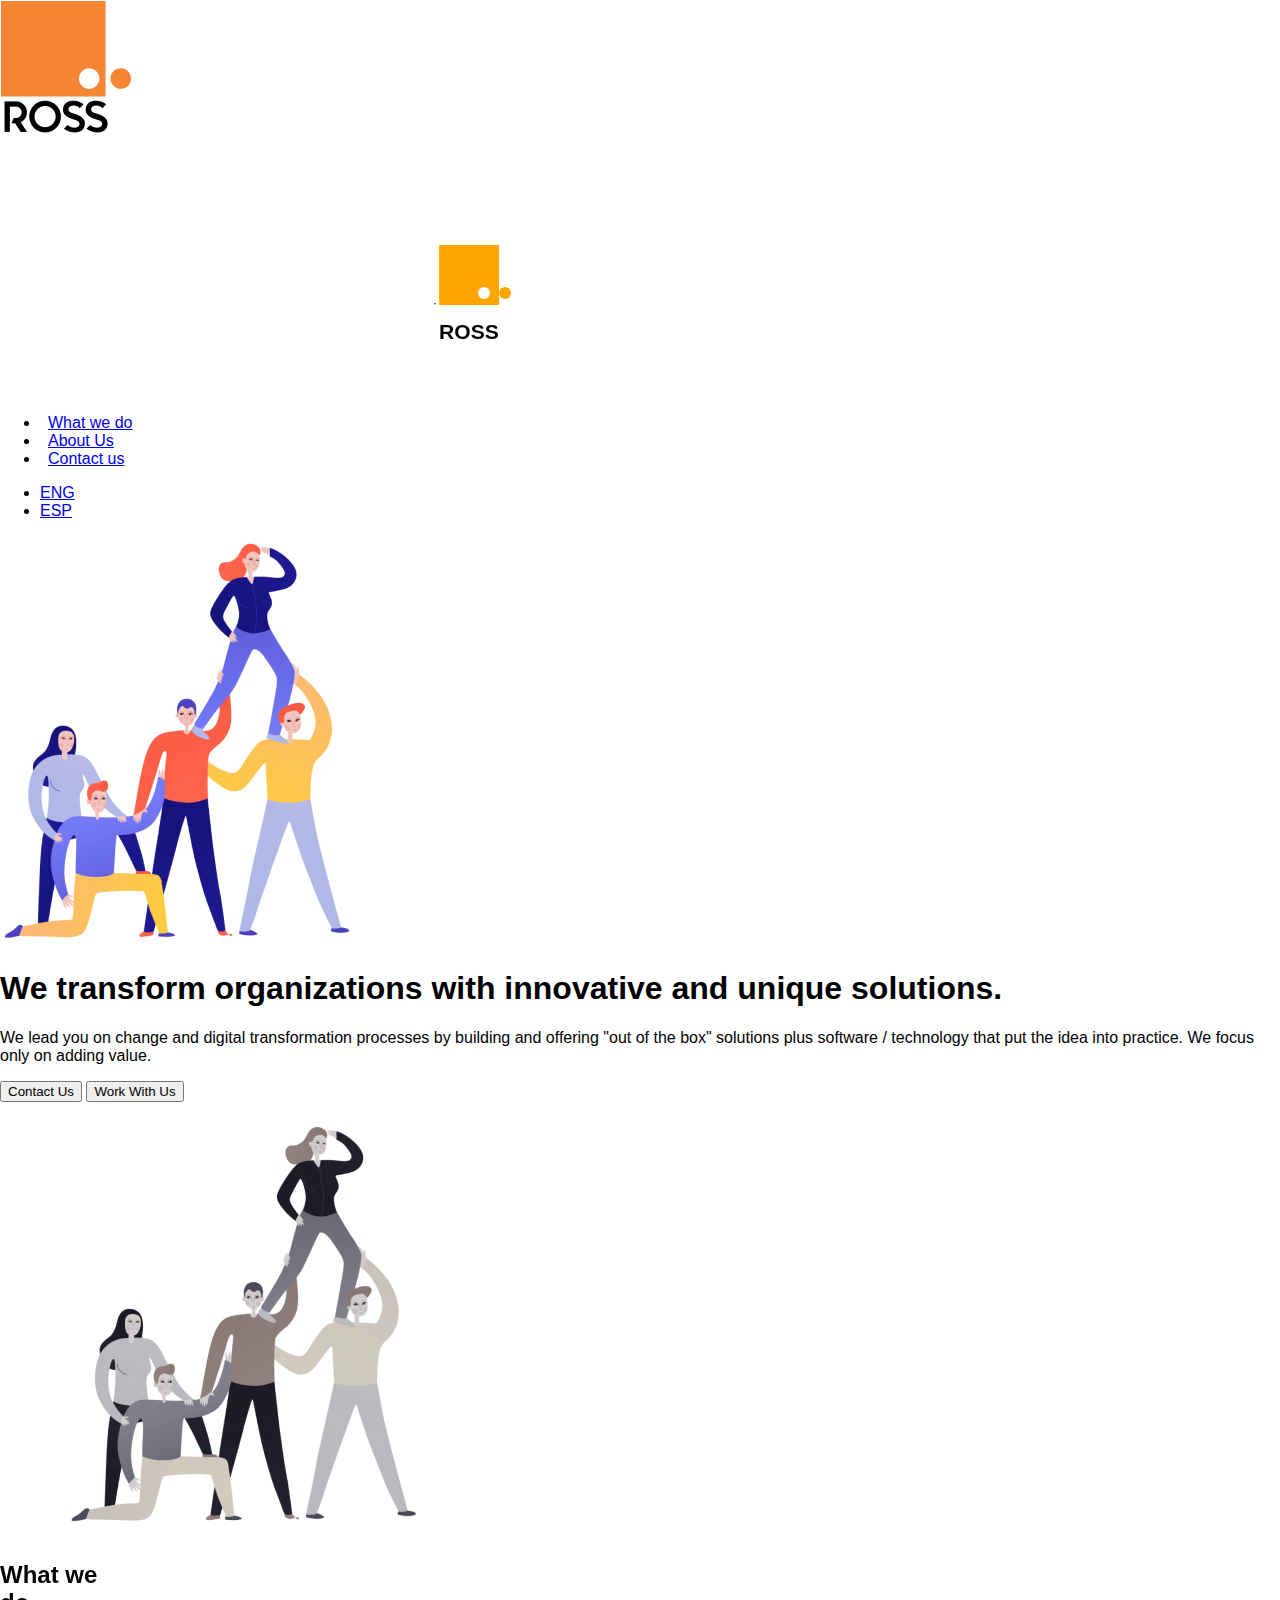
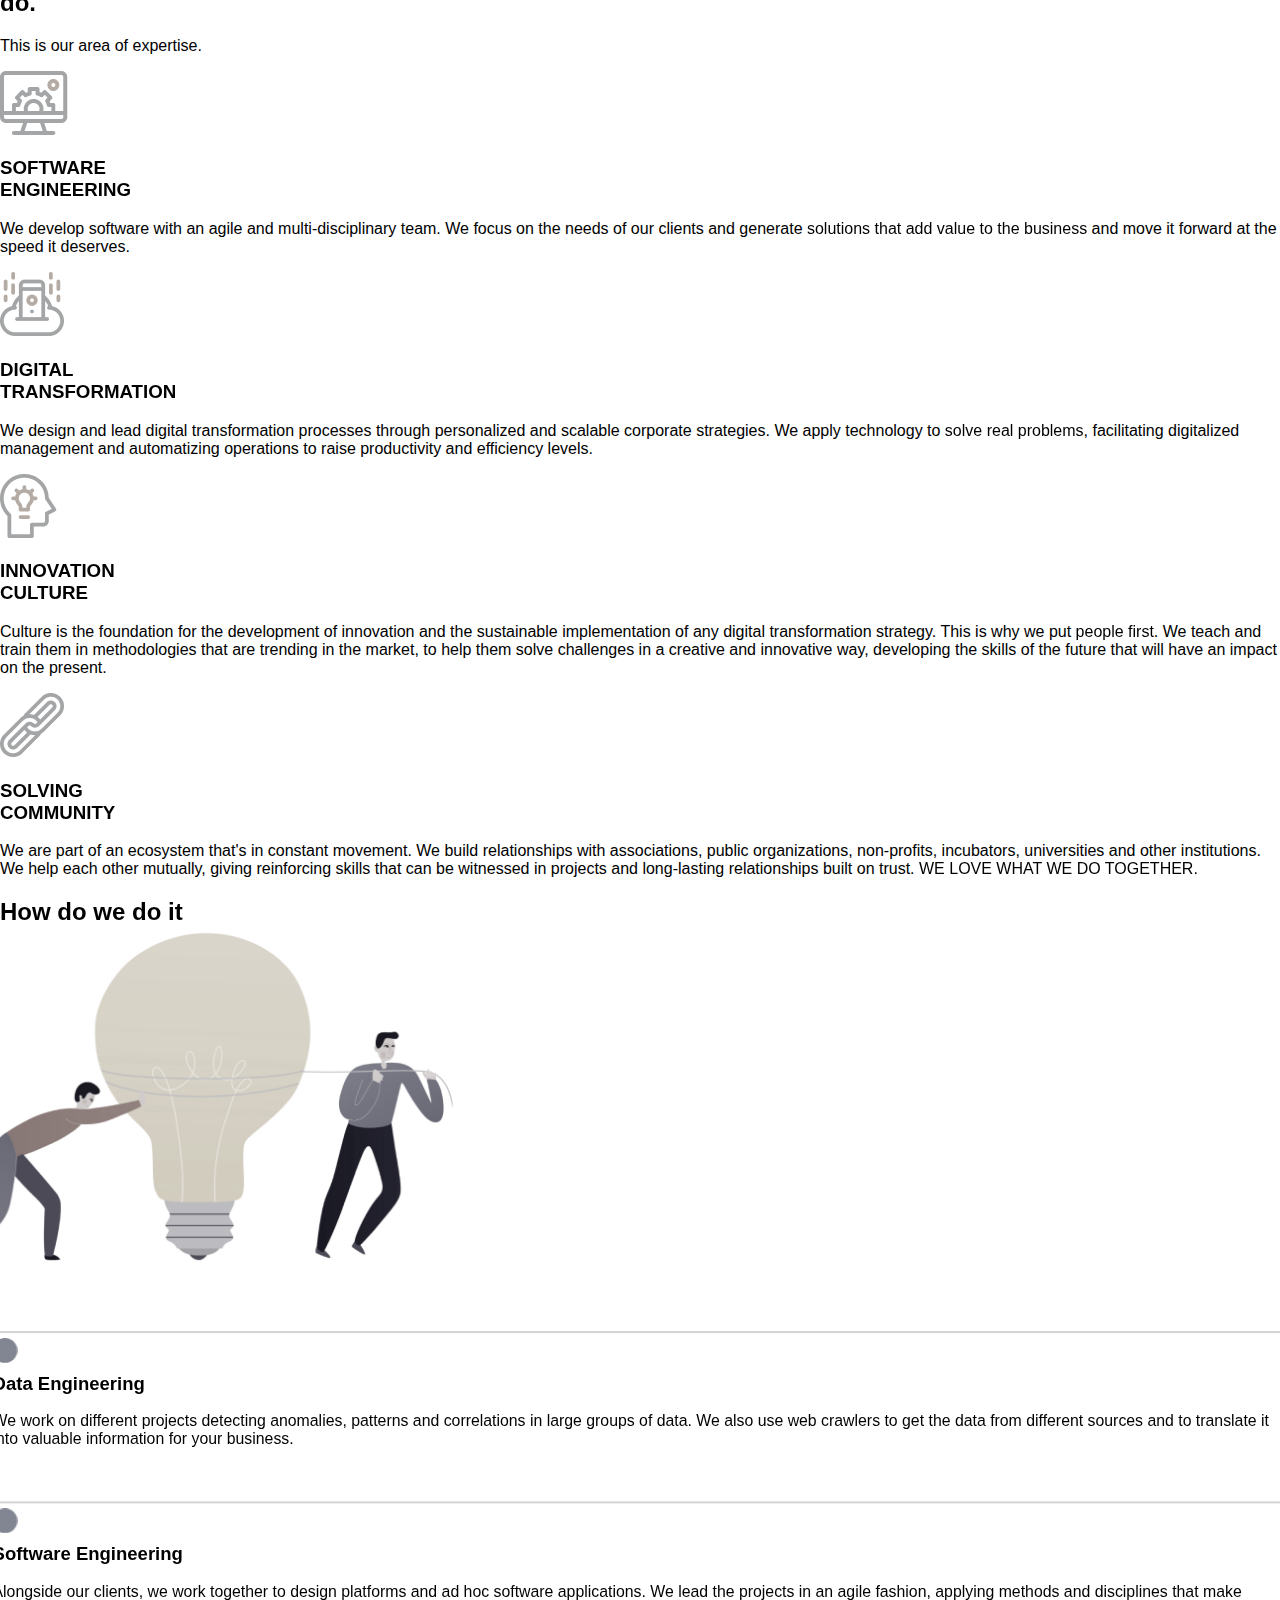
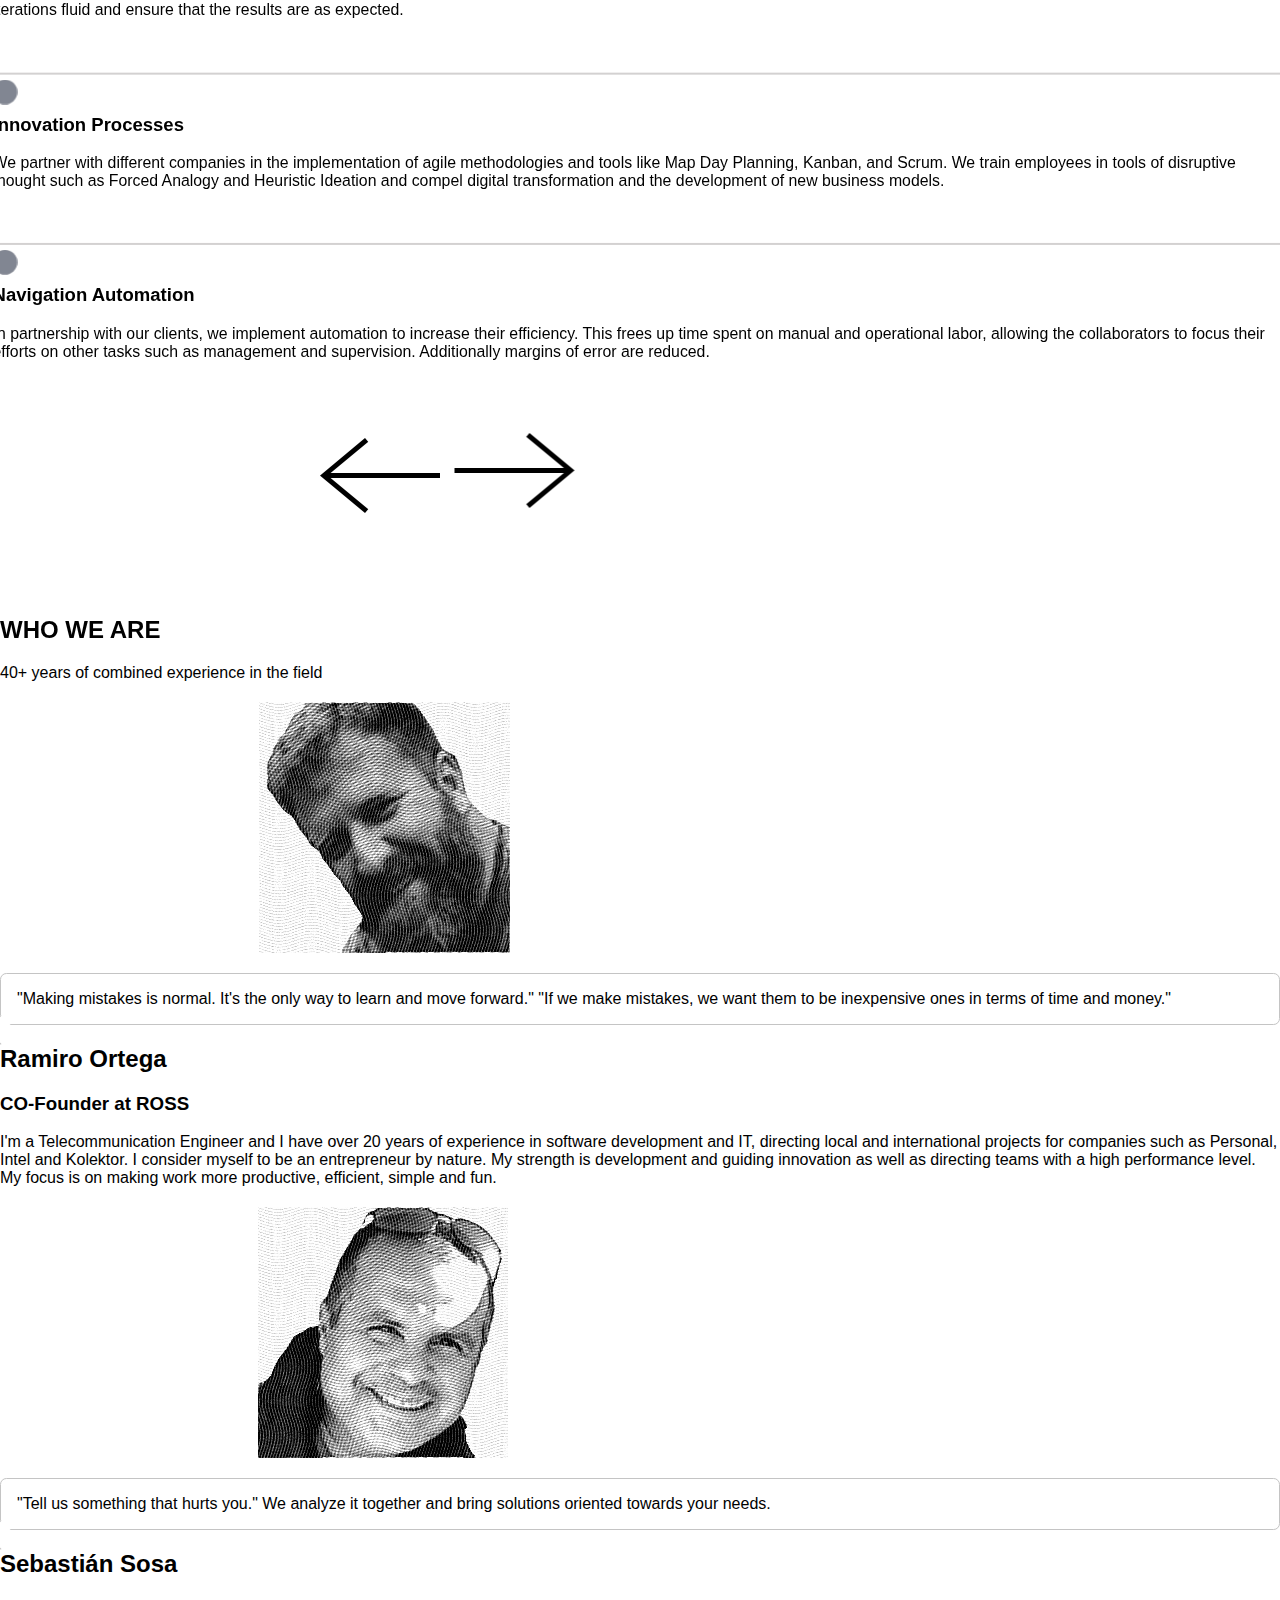
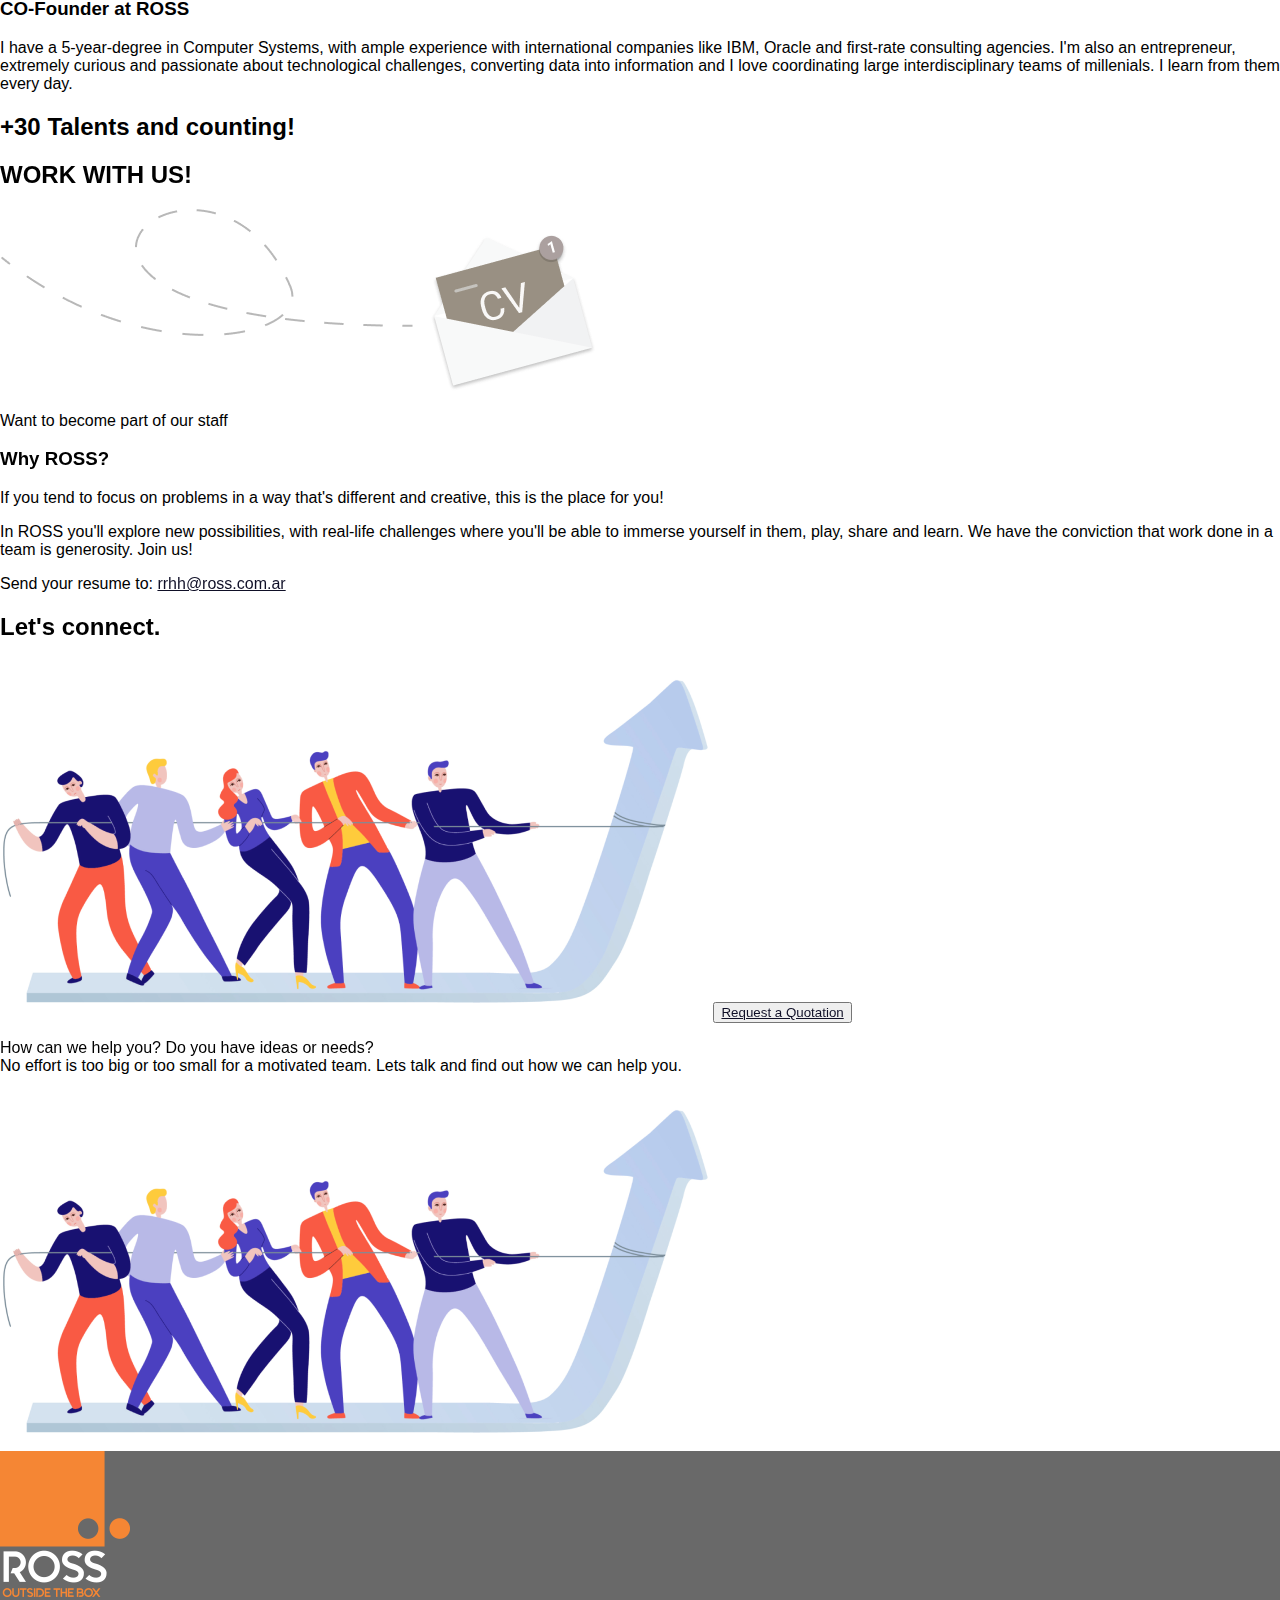
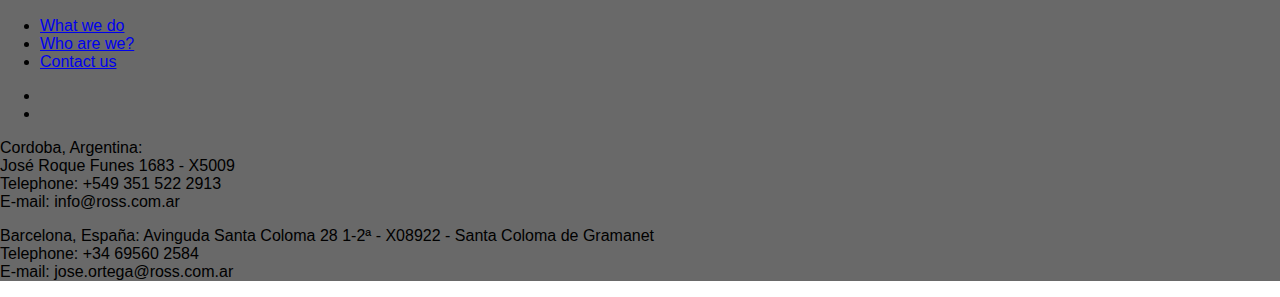
==== commit 0be81b77: "images added to mobile" ====
--- a/index.html
+++ b/index.html
@@ -42,9 +42,11 @@
     <div class=" ">
       <section id="home" class="md:h-screen flex items-center md:pr-16 mt-8 md:-mt-16">
         <article class="w-full md:w-2/3 self-center flex flex-col justify-between">
+          <img src="Images/hero_sm.png" alt="teamwork image" class="md:hidden w-3/4">
           <h1 class="text-3xl md:text-5xl leading-none font-light text-gray-900">We transform organizations with <span
               class=" font-bold text-orange-500">innovative and unique</span> solutions.</h1>
-          <p class=" mt-8 text-lg">
+
+              <p class=" mt-8 text-lg">
             We lead you on change and digital
             transformation processes by building and offering "out of the box" solutions plus software / technology that
             put the idea into practice. We focus only on adding value.
@@ -58,7 +60,7 @@
                 Work With Us</button></a>
           </div>
         </article>
-        <img src="Images/hero.png" alt="teamwork image" class="desat hidden md:flex w-1/3 ">
+        <img src="Images/hero.png" alt="teamwork image" class="desat hidden md:block w-1/3 ">
         <!-- 
         <article>
           <h2>
@@ -114,7 +116,7 @@
           </article>
 
           <article class=" w-full md:pl-12 md:w-1/2 mt-12 how__article min-h-64">
-            <img src="./Images/Group 2.png" alt="Culture" class=" desat" />
+            <img src="./Images/Group 2.png" alt="Culture" class="desat"/>
             <div>
               <h3 class=" text-xl font-bold text-orange-400 leading-none mt-4 desat desat">INNOVATION<br />CULTURE
               </h3>
@@ -155,10 +157,10 @@
         <h2 class="mt-16 md:mt-56 text-3xl md:text-5xl text-orange-500 leading-none font-bold tracking-tighter desat md:text-center">
           How do we do it
         </h2>
-        <p class="leading-snug mt-4 mb-16 md:text-center">This is how we approach and tackle situations.</p>
+        <p class="leading-snug mt-4 md:mb-16 md:text-center">This is how we approach and tackle situations.</p>
 
         <div class="timeline flex overflow-scroll" id="timeline">
-          <img src="Images/solutions.png" alt="innovating team" class="hidden md:block h-64 desat innovation">
+          <img src="Images/solutions.png" alt="innovating team" class="block md:h-64 desat innovation ">
 
           <article class="timestamp">
             <h3 class="text-xl font-bold text-orange-500 md:min-h-16 leading-none desat">
@@ -213,25 +215,26 @@
       </section>
       
       <section id="quienes_somos">
-        <h2 class="mt-56 text-3xl md:text-5xl text-orange-500 leading-none font-bold tracking-tighter desat">
+        <h2 class="mt-16 md:mt-56 text-3xl md:text-5xl text-orange-500 leading-none font-bold tracking-tighter desat">
           WHO WE ARE
         </h2>
-        <p class="leading-snug mt-2">40+ years of combined experience in the field</p>
-
-        <div class="flex justify-evenly mt-24">
-          <article id="ramiro" class="transition transition-all duration-200 pl-8 w-2/5">
-            <div class="retrato flex items-center h-32 mb-8 ">
+        <p class="leading-snug mt-2 hidden md:block">40+ years of combined experience in the field</p>
+
+        <div class="flex flex-col md:flex-row md:justify-evenly mt:20 md:mt-24">
+         
+          <article id="ramiro" class="transition transition-all duration-200 mt-8 md:w-2/5">
+            <div class="retrato flex items-center h-32 md:mb-8 ">
               <img src="Images/rami_ortega_crop 2.jpg" alt=""
                 class="retrato-color h-40 w-40 rounded rounded-full absolute" style="filter: saturate(0.7);">
               <img src="Images/rami_ortega_eng.jpg" alt="" class="h-40 w-40 rounded rounded-full">
-              <p class=" w-1/2 ml-8 speech-bubble">
+              <p class=" w-1/2 ml-8 speech-bubble hidden md:block">
                 "Making mistakes is normal. It's the only way to learn and move forward." <span
                   class="font-bold text-orange-500">"If we
                   make mistakes, we want them to be inexpensive ones in terms of time and money."
               </p>
             </div>
 
-            <h2 class="text-3xl font-bold text-blue-900 mt-16">
+            <h2 class="text-3xl font-bold text-blue-900 mt-4 md:mt-16">
               Ramiro Ortega
             </h2>
             <h3 class="text-xl">
@@ -247,19 +250,19 @@
             </p>
           </article>
 
-          <article id="sebastian" class="transition transition-all duration-200 pl-8 w-2/5 ml-8">
-            <div class=" retrato flex items-center h-32 mb-8 ">
+          <article id="sebastian" class="transition transition-all duration-200 md:w-2/5 mt-8 md:ml-8">
+            <div class="retrato flex items-center md:h-32 md:mb-8 ">
               <img src="Images/seba_sosa_crop 2.jpg" alt=""
                 class="retrato-color h-40 w-40 rounded rounded-full absolute ">
               <img src="Images/seba_sosa_eng.jpg" alt="" class="h-40 w-40 rounded rounded-full">
-              <p class=" w-1/2 ml-8 speech-bubble">
+              <p class=" w-1/2 ml-8 speech-bubble hidden md:block">
                 "Tell us something that hurts you." <span class="font-bold text-orange-500"> We analyze it together and
                   bring
                   solutions
                   oriented towards your needs. </span>
               </p>
             </div>
-            <h2 class="text-3xl font-bold text-blue-900 mt-16">
+            <h2 class="text-3xl font-bold text-blue-900 mt4 md:mt-16">
               Sebastián Sosa
             </h2>
             <h3 class="text-xl">
@@ -274,30 +277,30 @@
             </p>
           </article>
         </div>
-        <h2 class="mt-16 text-center text-4xl font-bold text-blue-900">
+        <h2 class="mt-4 md:mt-16 text-center text-2xl md:text-4xl font-bold text-blue-900">
           +30 Talents and counting!
         </h2>
       </section>
 
 
-      <section id="trabaja_con_nosotros" class="flex flex-col justify-center align-center text-center mt-56">
+      <section id="trabaja_con_nosotros" class="flex flex-col justify-center align-center text-center mt-16 md:mt-56">
         <div class="flex">
           <h2 class="text-3xl md:text-5xl text-orange-500 leading-none font-bold tracking-tighter desat" style="z-index: 1;">
             WORK WITH US!
           </h2>
 
-          <img src="./Images/curriculum-en.png" alt="" class="curriculum self-start relative w-1/4 desat absolute"
+          <img src="./Images/curriculum-en.png" alt="" class="curriculum self-start relative w-1/4 desat absolute hidden md:block"
             style="top:-20px" />
 
         </div>
-        <p class="text-left leading-snug -mt-8">Want to become part of our staff</p>
-        <article class="flex text-left text-xl w-3/4 self-center mt-16">
+        <p class="text-left leading-snug -mt-8 hidden md:block">Want to become part of our staff</p>
+        <article class="md:flex text-left md:text-xl md:w-3/4 self-center mt-4 md:mt-16">
           <h3
-            class="text-4xl leading-none text-right w-1/3 text-orange-400 leading-none font-bold tracking-tighter desat">
+            class="text-2xl md:text-4xl leading-none md:text-right md:w-1/3 text-orange-400 leading-none font-bold tracking-tighter desat">
             Why ROSS?
           </h3>
 
-          <div class="ml-8">
+          <div class="md:ml-8">
             <p class=" ">
               If you tend to focus on problems in a way that's different and creative, this is the place for you!
             </p>
@@ -315,23 +318,25 @@
         </article>
       </section>
 
-      <section id="contacto" class="mt-56 flex relative z-10">
+      <section id="contacto" class="mt-16 md:mt-56 md:flex relative z-10">
         <div>
-          <h2 class="text-lefttext-3xl md:text-5xl text-orange-500 leading-none font-bold tracking-tighter desat">Let's connect.
+          <h2 class="text-left text-3xl md:text-5xl text-orange-500 leading-none font-bold tracking-tighter desat">
+            Let's connect.
           </h2>
-          <button class="mt-16 text-xl desat">
+          <img src="Images/lets_connect.png" alt="let's connect!" class=" upsales md:hidden" >
+          <button class="mt-8 md:mt-16 text-xl desat">
             <a href="mailto:info@ross.com.ar"><span
                 class="email text-orange-500 leading-none font-bold tracking-tighter border border-orange-500 rounded hover:bg-orange-400 hover:text-white px-8 py-4 transition-colors duration-400">Request
                 a Quotation</span></a>
 
         </div></button>
-        <p class="w-1/3 ml-8 mt-24 ">
+        <p class="md:w-1/3 md:ml-8 mt-8 md:mt-24 ">
           <span class="text-orange-500 leading-none font-bold text-2xl tracking-tighter desat ">
             How can we help you? Do you have ideas or needs?
           </span><br>
           No effort is too big or too small for a motivated team. Lets talk and find out how we can help you.
         </p>
-        <img src="Images/lets_connect.png" alt="let's connect!" class="absolute w-1/3 upsales" >
+        <img src="Images/lets_connect.png" alt="let's connect!" class="absolute w-1/3 upsales hidden md:block" >
 
       </section>
 
@@ -378,10 +383,9 @@
       </section> -->
     </div>
 
-    <footer class="mt-56 -mx-16 px-16 py-8 text-white flex">
-      <article class="flex justify-between items-center w-1/3">
-        <a href="#home
-        "><img src="./Images/logon.png" alt="" class=" h-16 " /></a>
+    <footer class="mt-16 md:mt-56 -mx-16 px-16 py-8 text-white md:flex">
+      <article class="flex justify-between items-center md:w-1/3">
+        <a href="#home"><img src="./Images/logon.png" alt="" class=" h-16 " /></a>
         <ul>
           <li class="hover:text-orange-400"><a href="#que_hacemos">What we do</a></li>
           <li class="hover:text-orange-400"><a href="#quienes_somos">Who are we?</a></li>
@@ -394,7 +398,7 @@
         </ul>
       </article>
 
-      <article class="w-1/3 ">
+      <article class="md:w-1/3 mt-8 md:mt-0">
 
         <!--<div>
           <iframe
@@ -408,7 +412,7 @@
         </p>
       </article>
 
-      <article class="w-1/3 ">
+      <article class="md:w-1/3 mt-8 md:mt-0">
 
         <!-- <div><iframe
             src="https://www.google.com/maps/embed?pb=!1m18!1m12!1m3!1d2990.5336155487457!2d2.2050785145850367!3d41.44934040011662!2m3!1f0!2f0!3f0!3m2!1i1024!2i768!4f13.1!3m3!1m2!1s0x12a4bc926eed9781%3A0x853ede5b0b3c77eb!2sAvinguda%20de%20Santa%20Coloma%2C%2028%2C%2008922%20Santa%20Coloma%20de%20Gramenet%2C%20Barcelona%2C%20Espa%C3%B1a!5e0!3m2!1ses!2sar!4v1573065173000!5m2!1ses!2sar"
--- a/style.css
+++ b/style.css
@@ -87,8 +87,8 @@
 
 .timestamp::before {
   content: "";
-  width: 120%;
-  height: 5px;
+  width: 130%;
+  height: 2px;
   background-color: rgb(211, 209, 209);
   position: relative;
   display: block;
@@ -269,13 +269,18 @@
 }
 
 @media (max-width: 600px) {
+  body{
+    font-size:18px
+  }
+
   .desat {
     filter: saturate(.8);
   }
 
   .timeline{
     flex-direction: column;
-    margin: auto;
+    margin: 0
+    /* margin: auto; */
   }
 
   .timestamp {
@@ -283,13 +288,17 @@
     /* min-height: 100%; */
     /* margin-right: 10px; */
     min-width: 50%;
+    padding:0 ;
+    margin:0;
+    margin-top: 10px
     /* display: flex;
       flex-direction: column;
       flex: 1 */
   }
   
   .timestamp::before {
-    display: none
+    /* display: none */
+    margin-bottom: 10px
   }
   
   .timestamp h3::before {
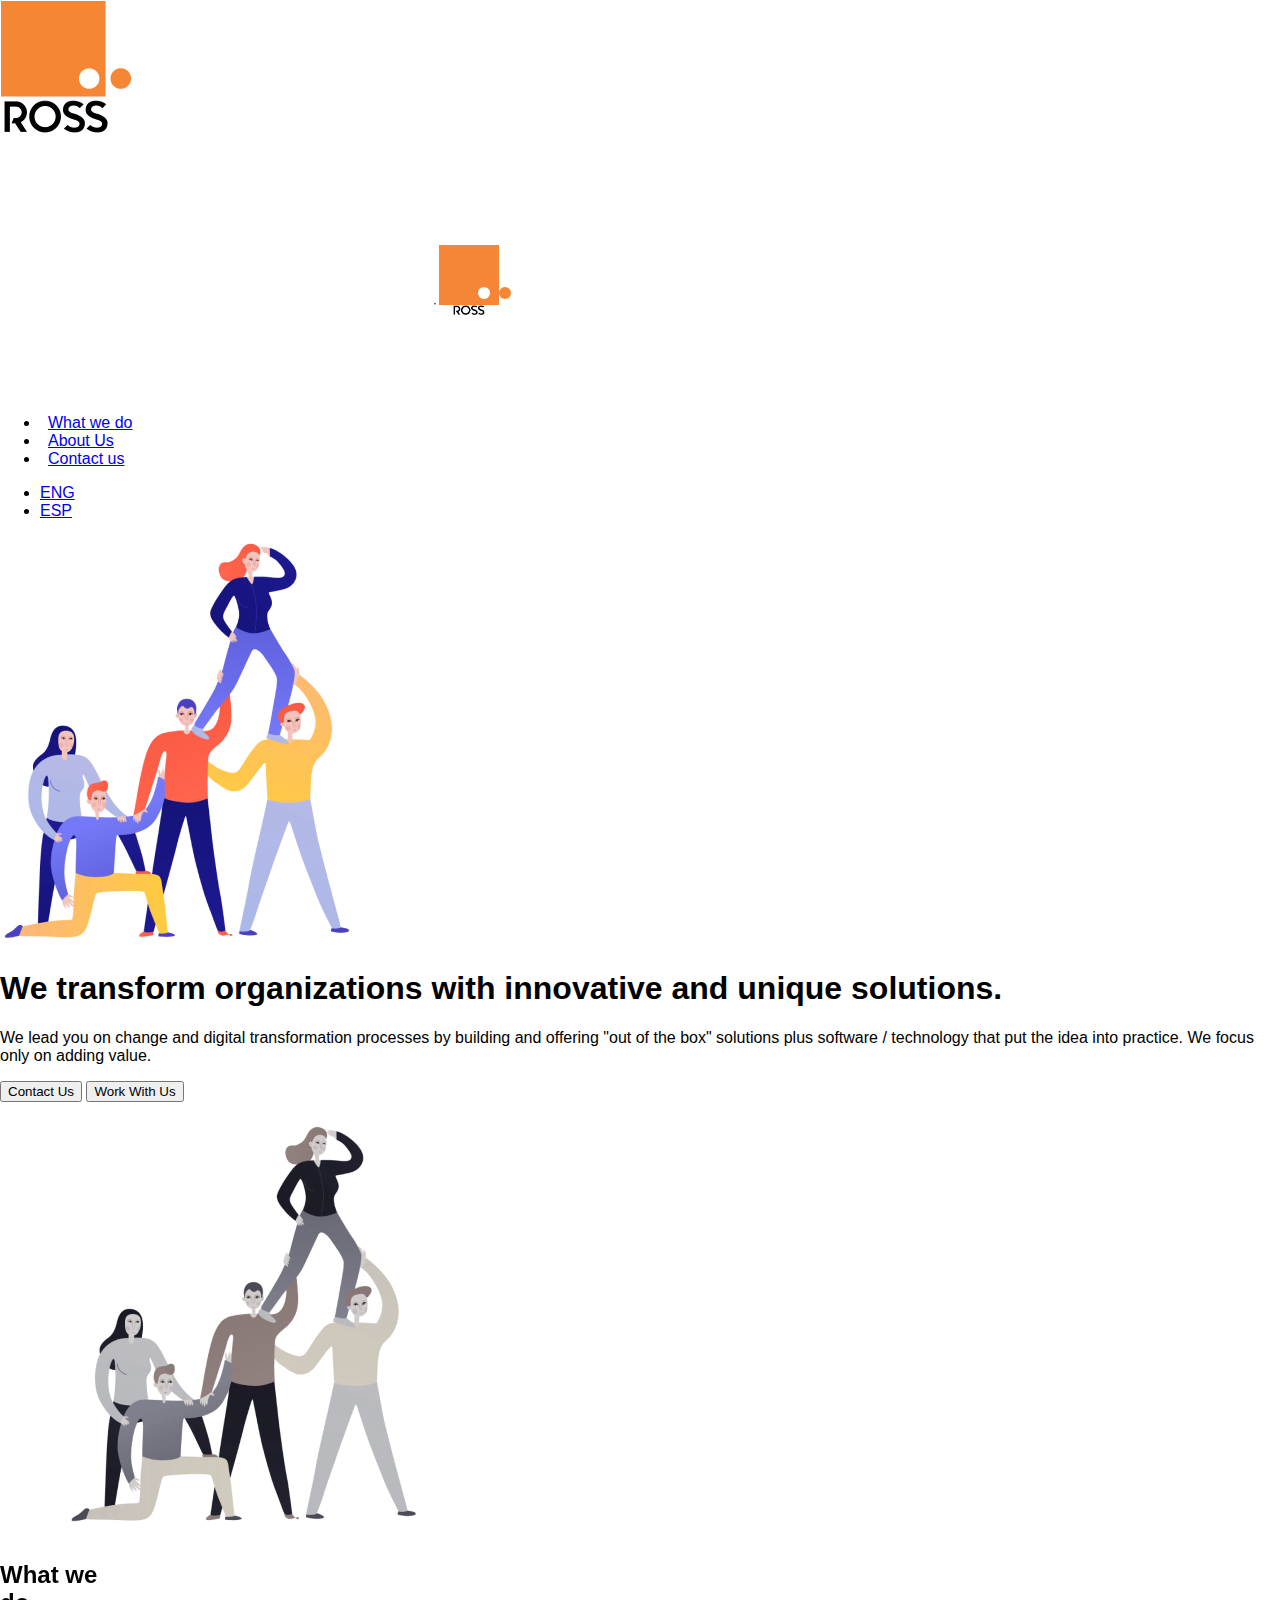
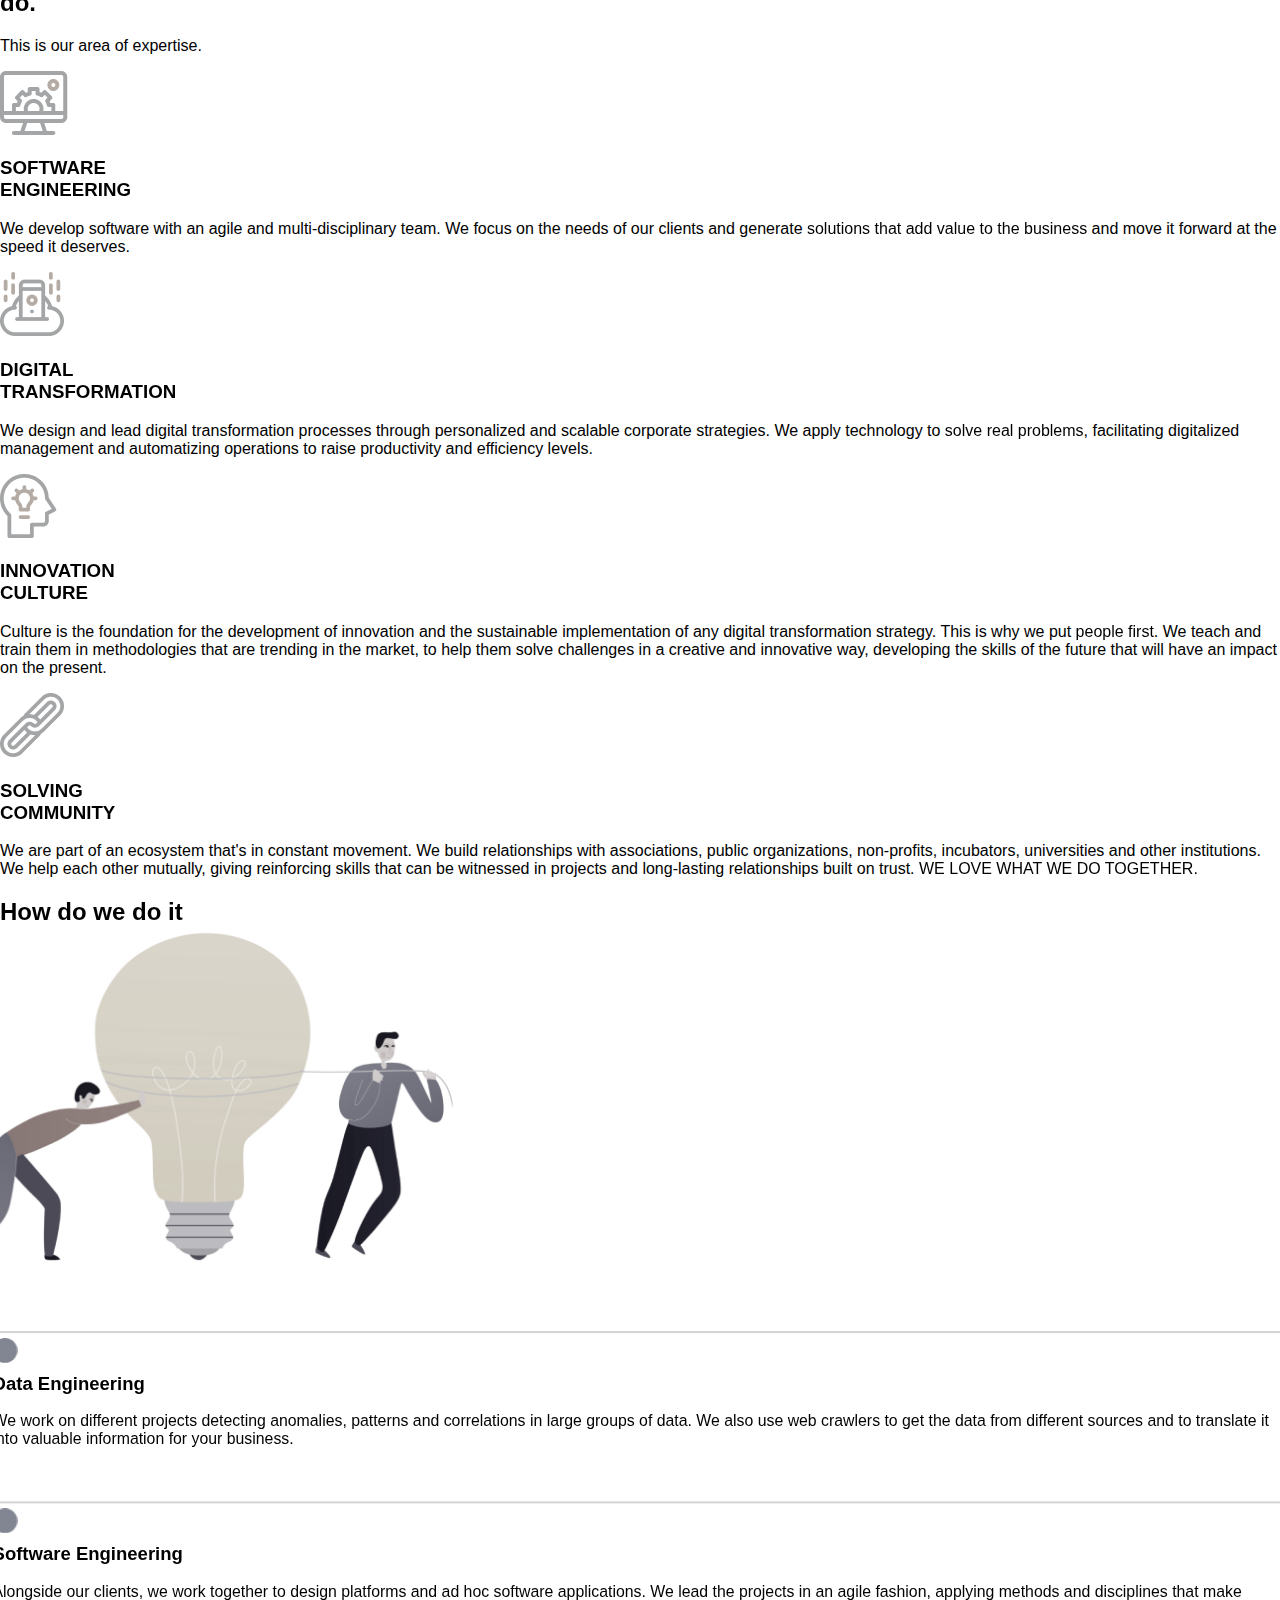
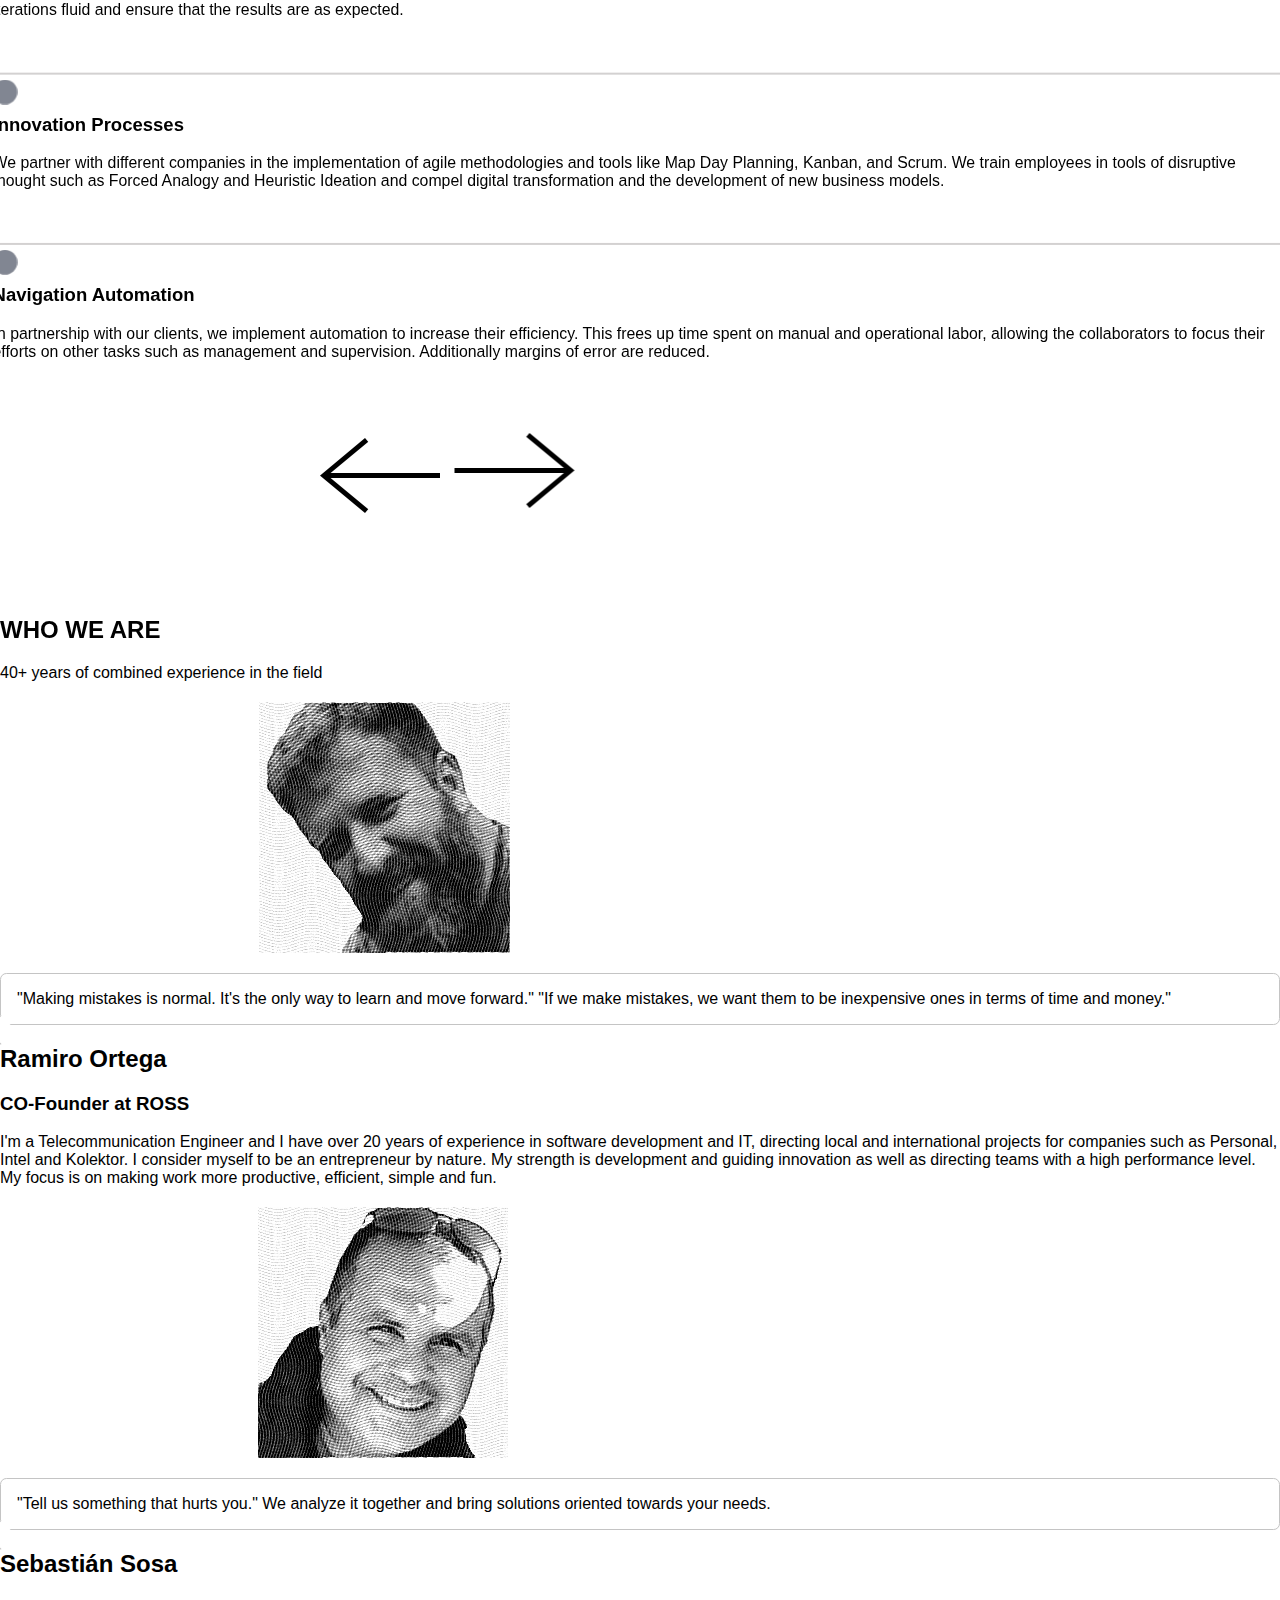
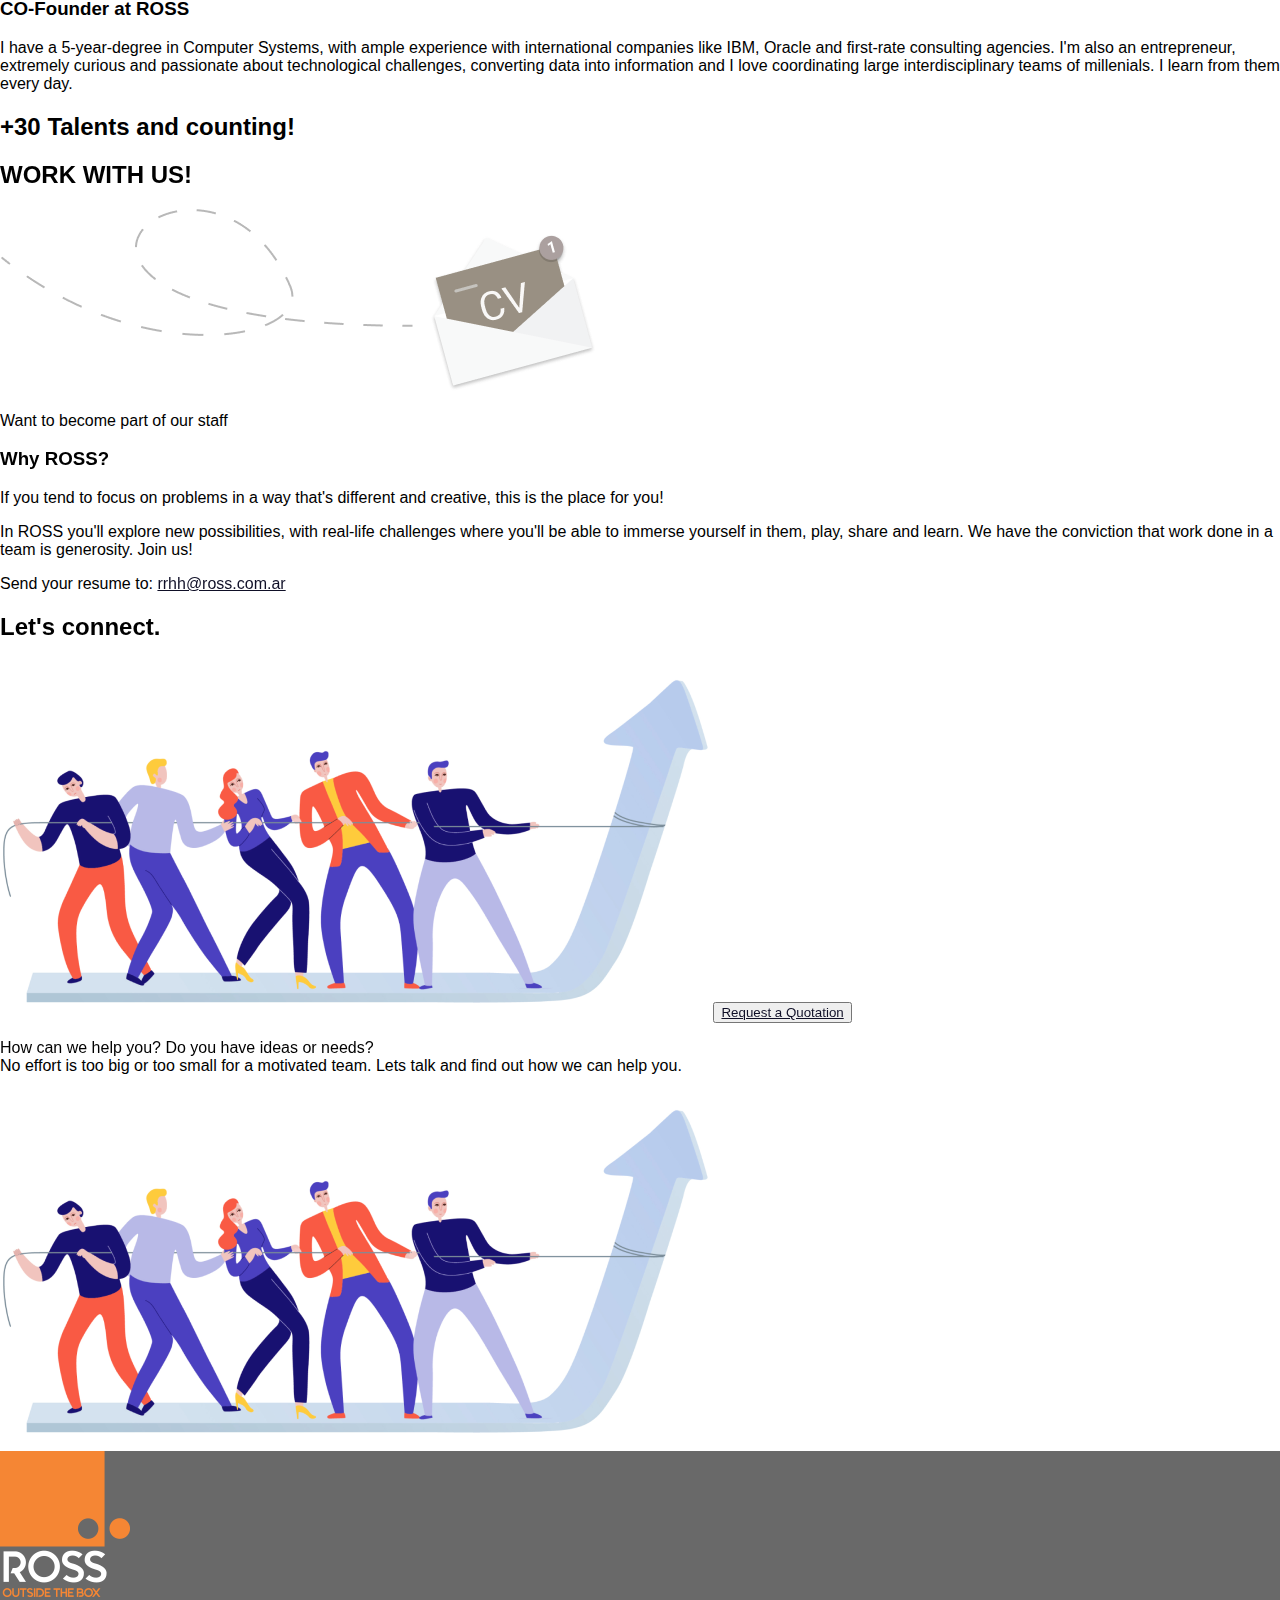
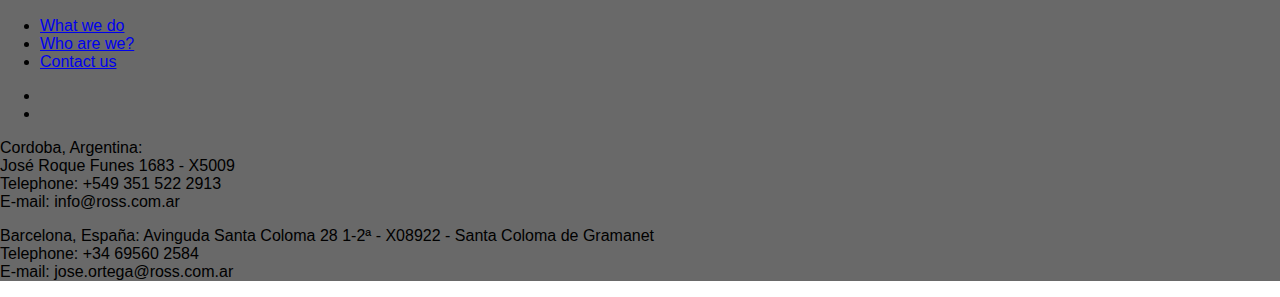
==== commit 70af1d47: "logo fixed" ====
--- a/index.html
+++ b/index.html
@@ -20,7 +20,8 @@
         <li class="logo text-center absolute">
           <div class="container">
             <div class="box"></div>
-            <h1 class="logo__ross logo__ross_blanco">ROSS</h1>
+            <!-- <h1 class="logo__ross logo__ross_blanco">ROSS</h1> -->
+            <img src="Images/isotipo.png" alt="" class="logo__ross_blanco w-64 mt-4">
           </div>
 
           <div class="punto"></div>
--- a/style.css
+++ b/style.css
@@ -173,7 +173,7 @@
 	height: 80px;
   width: 260px;
 	transition: all 200ms ease-in-out;
-	background-color: orange;
+	background-color: #F58638;
 	box-sizing: border-box;
 }
 
@@ -207,7 +207,7 @@
 	height: 40px;
 	border-radius: 50%;
 	position: absolute;
-	background-color: orange;
+	background-color: #F58638;
   transition-delay: 0ms;
   visibility: hidden;
 	transition: all 200ms cubic-bezier(.41,.01,.52,1.39);
@@ -232,12 +232,16 @@
 	transition: all 300ms cubic-bezier(.41,.01,.52,1.39);
 	position: absolute;
   top: -10px;
+  mix-blend-mode: lighten;
+  filter: invert(1)
 }
 
 #header:hover .logo__ross_blanco {
 	/* transform: translatey(0px); */
   top: 200px;
   color: black;
+  filter: invert(0)
+
 }
 
 #quienes_somos_flecha {
